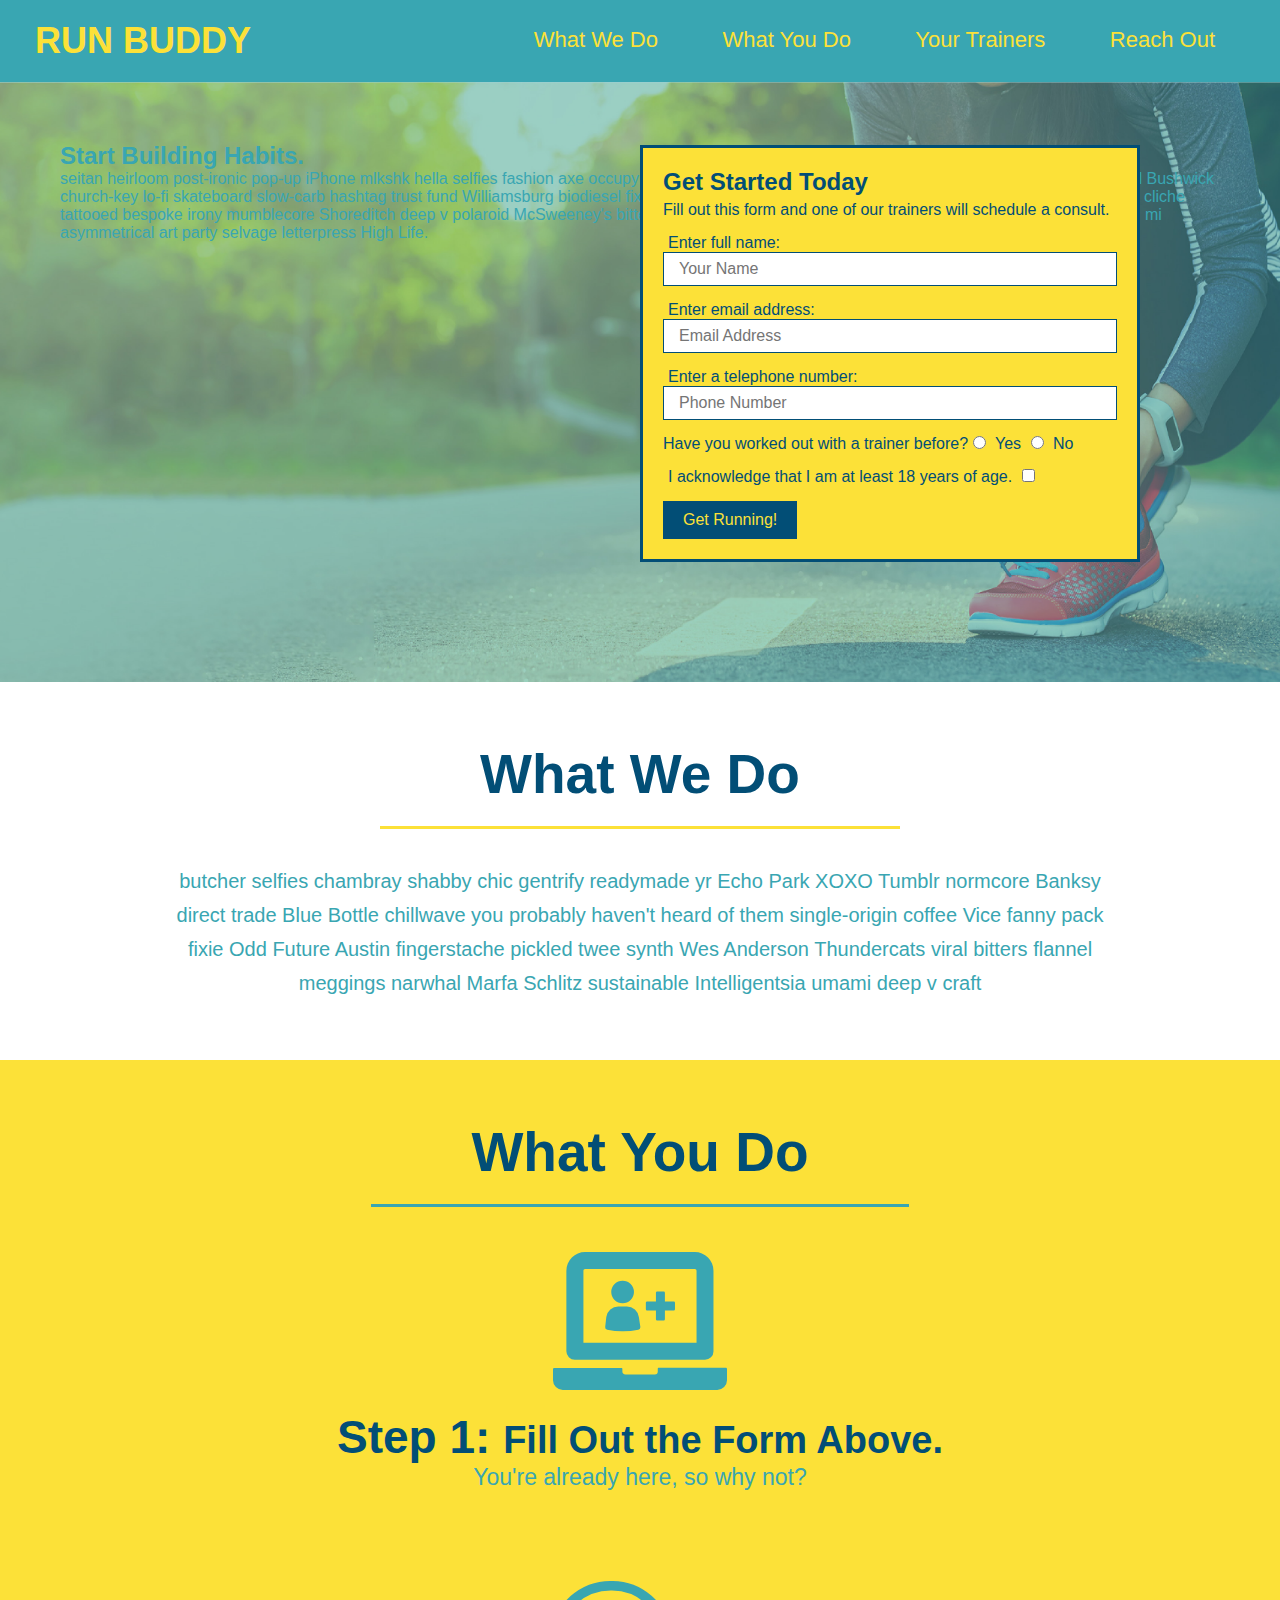
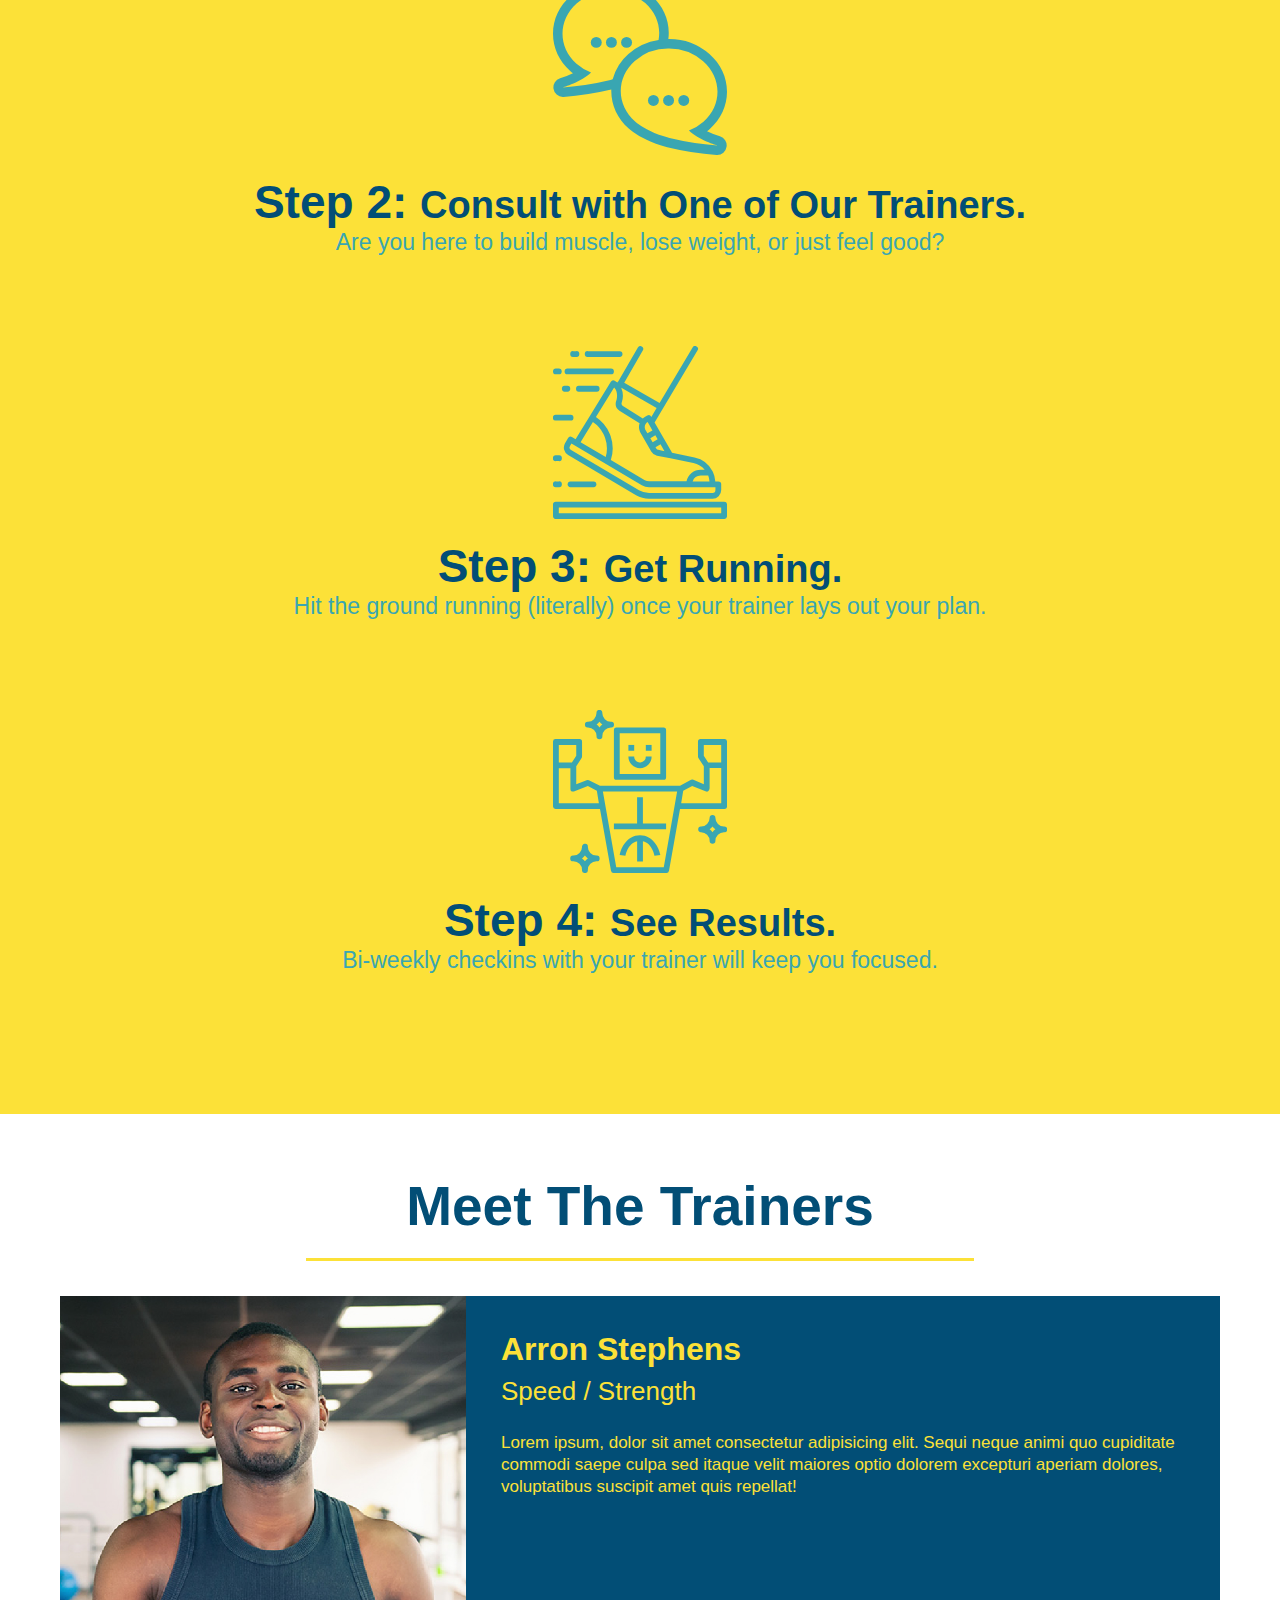
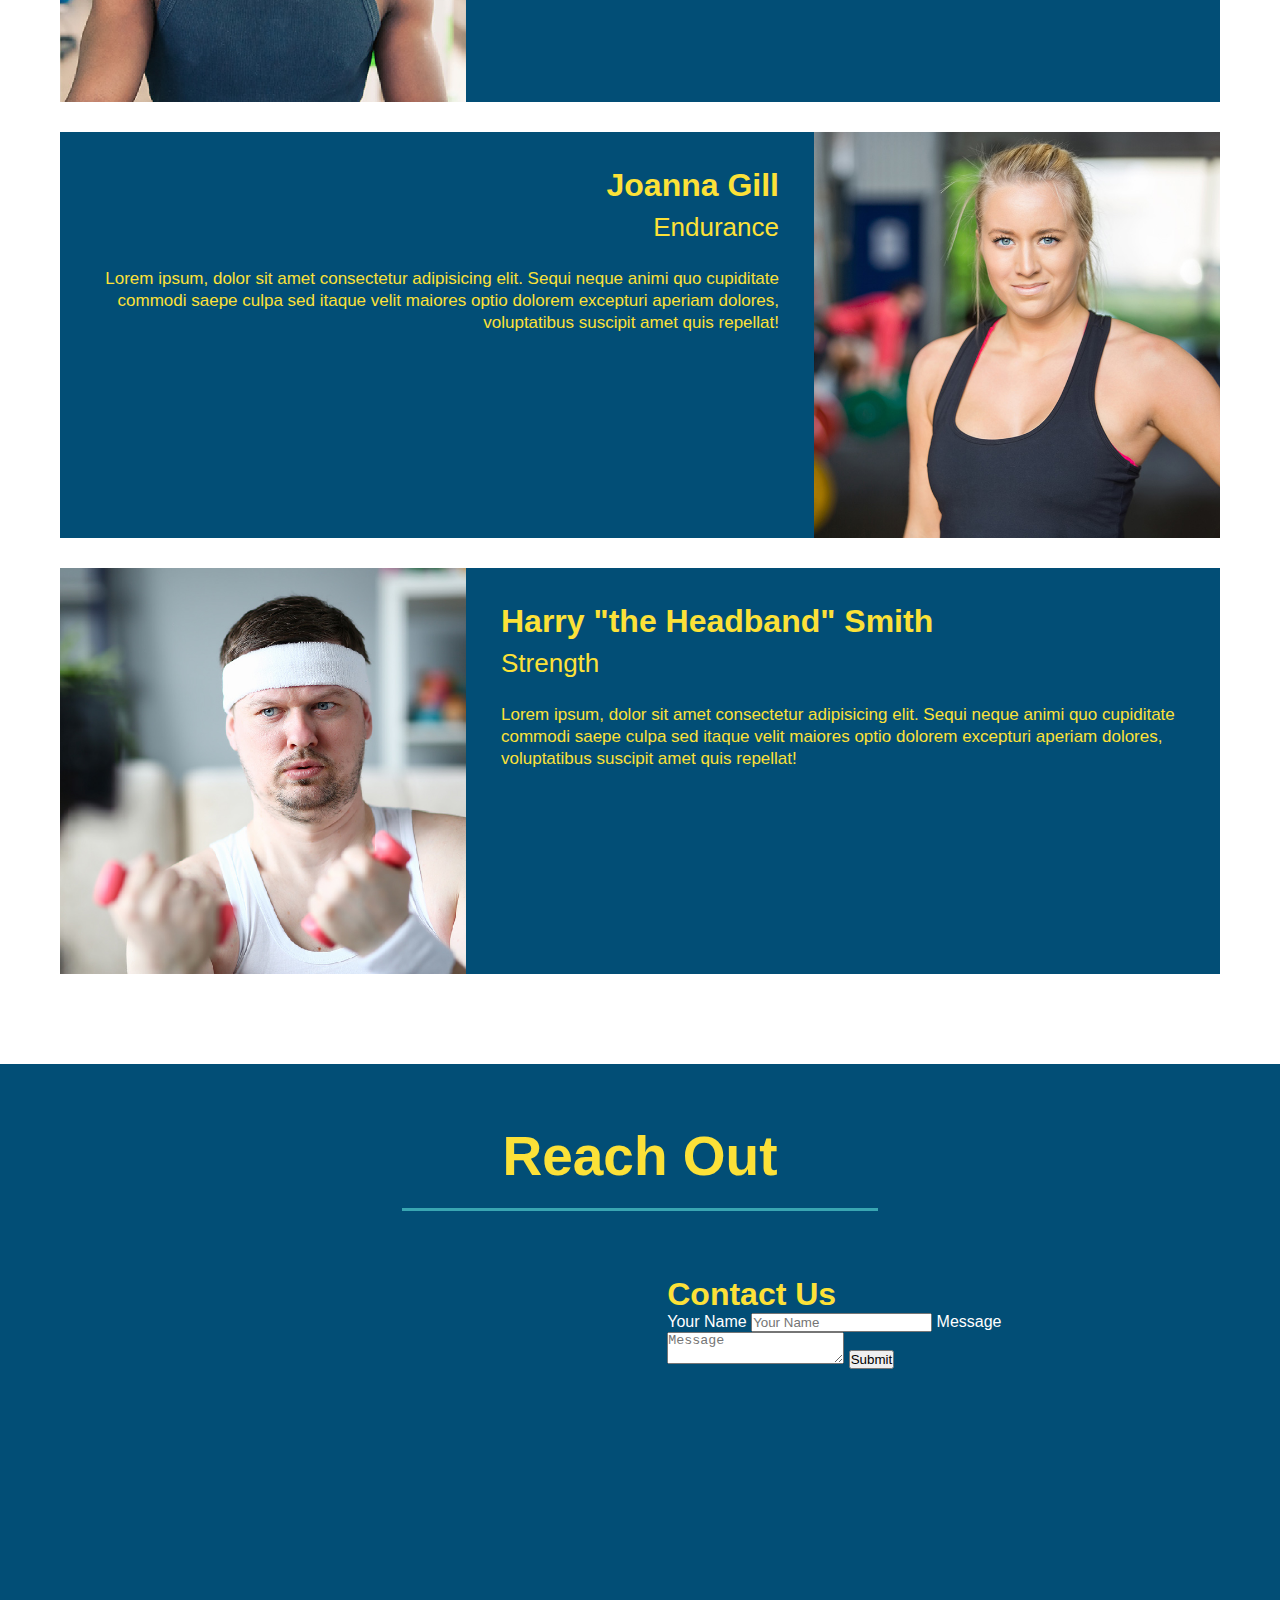
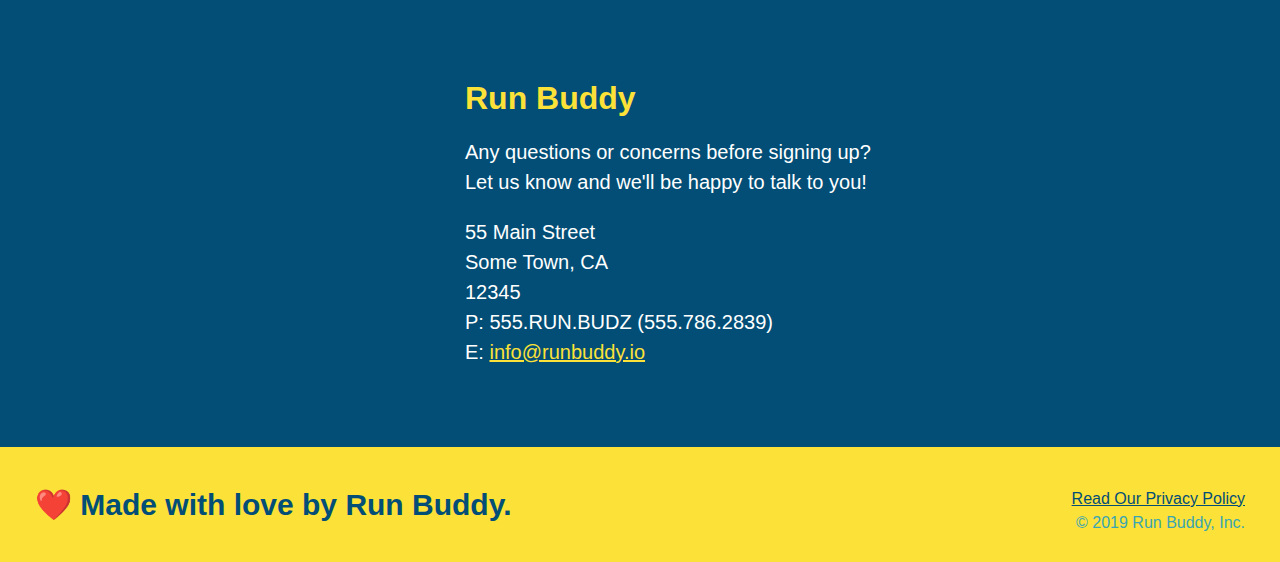
==== index.html @ 0b249590 "add contact form" ====
<!DOCKTYPE html>
<html lang="en">
  <head>
    <meta charset="UTF-8" />
    <title>RUN BUDDY</title>
    <link rel="stylesheet" href="./assets/css/style.css" />
  </head>
    <body>
        <header>
            <h1>
              <a href="#reach-out">RUN BUDDY</a>
            </h1>
            <nav>
              <!-- unordered list element -->
              <ul>
                <!-- list item -->
                <li>
                  <!-- anchor element -->
                  <a href="#what-we-do">What We Do</a>
                </li>
                <li>
                  <a href="#what-you-do">What You Do</a>
                </li>
                <li>
                  <a href="#your-trainers">Your Trainers</a>
                </li>
                <li>
                  <a href="#reach-out">Reach Out</a>
                </li>
              </ul>
            </nav>
          </header>
          
          <!-- hero section -->
          <section class="hero">
            <div class="hero-cta">
              <h2> Start Building Habits.</h2>
              <p>
                seitan heirloom post-ironic pop-up iPhone mlkshk hella selfies fashion axe occupy readymade put a bird on it messenger bag Wes Anderson Schlitz plaid Bushwick church-key lo-fi skateboard slow-carb hashtag trust fund Williamsburg biodiesel fixie farm-to-table 8-bit banjo XOXO Banksy chillwave bicycle rights retro cliche tattooed bespoke irony mumblecore Shoreditch deep v polaroid McSweeney's bitters cray gentrify tofu Marfa you probably haven't heard of them yr banh mi asymmetrical art party selvage letterpress High Life.
              </p>
            </div>
            <div class="hero-form">
              <h3>Get Started Today</h3>
              <p>Fill out this form and one of our trainers will schedule a consult.</p>
              <!-- Add form element -->
              <form>
                <label for="name">Enter full name:</label>
                <input class="form-input" type="text" placeholder="Your Name" name="name" id="name" />
                <label for="email">Enter email address:</label>
                <input class="form-input" type="email" placeholder="Email Address" name="email" id="email" />
                <label for="phone">Enter a telephone number:</label>
                <input class="form-input" type="tel" placeholder="Phone Number" name="phone" id="phone"/>
                <p>
                  Have you worked out with a trainer before?
                  <input type="radio" name="trainer-confirm" id="trainer-yes" />
                  <label for="trainer-yes">Yes</label>
                  <input type="radio" name="trainer-confirm" id="trainer-no" />
                  <label for="trainer-no">No</label>
                </p>
                <p>
                  <label for="checkbox" >
                    I acknowledge that I am at least 18 years of age.
                  </label>
                  <input type="checkbox" name="age-confirm" id="checkbox" />
                </p>
                <button type="submit">
                  Get Running!
                </button>
               </form>
            </div>
          </section>
          
          <!-- "what we do" section -->
          <section id="what-we-do" class="intro">
            <h2 class="section-title primary-border">What We Do</h2>
            <p>
              butcher selfies chambray shabby chic gentrify readymade yr Echo Park XOXO Tumblr normcore Banksy direct trade Blue Bottle chillwave you probably haven't heard of them single-origin coffee Vice fanny pack fixie Odd Future Austin fingerstache pickled twee synth Wes Anderson Thundercats viral bitters flannel meggings narwhal Marfa Schlitz sustainable Intelligentsia umami deep v craft
            </p>
          </section>
          <!-- "what you do" section -->
          <section id="what-you-do" class="steps">
            <h2 class="section-title secondary-border">What You Do</h2>
            <div>
              <!-- inserting icon -->
              <img src="./assets/images/step-1.svg" alt="" />
              <h3>Step 1: <span>Fill Out the Form Above.</span></h3>
              <p>You're already here, so why not?</p>
            </div>
            <div>
              <!-- inserting icon -->
              <img src="./assets/images/step-2.svg" alt="" />
              <h3>Step 2: <span>Consult with One of Our Trainers.</span></h3>
              <p>Are you here to build muscle, lose weight, or just feel good?</p>
            </div>
            <div>
              <!-- inserting icon -->
              <img src="./assets/images/step-3.svg" alt="" />
              <h3>Step 3: <span>Get Running.</span></h3>
              <p>Hit the ground running (literally) once your trainer lays out your plan.</p>
            </div>
            <div>
              <!-- inserting icon -->
              <img src="./assets/images/step-4.svg" alt="" />
              <h3>Step 4: <span>See Results.</span></h3>
              <p>Bi-weekly checkins with your trainer will keep you focused.</p>
            </div>
          </section>
          
          <!-- "meet the trainers" section -->
          <section id="your-trainers" class="trainers">
            <h2 class="section-title primary-border">Meet The Trainers</h2>
            <!-- first trainer bio -->
            <article class="trainer">
              <img src="./assets/images/trainer-1.jpg" alt="Arron Stephens in his workout clothes, ready to pump iron" />
              <div class="trainer-bio text-left">
                <h3>Arron Stephens</h3>
                <h4>Speed / Strength</h4>
                <p>
                  Lorem ipsum, dolor sit amet consectetur adipisicing elit. Sequi neque animi quo cupiditate commodi saepe culpa sed itaque velit maiores optio dolorem excepturi aperiam dolores, voluptatibus suscipit amet quis repellat!
                </p>
              </div>
            </article>
            <!-- second trainer bio -->
            <article class="trainer">
              <div class="trainer-bio text-right">
                <h3>Joanna Gill</h3>
                <h4>Endurance</h4>
                <p>
                  Lorem ipsum, dolor sit amet consectetur adipisicing elit. Sequi neque animi quo cupiditate commodi saepe culpa sed itaque velit maiores optio dolorem excepturi aperiam dolores, voluptatibus suscipit amet quis repellat!
                </p>
              </div>
              <img src="./assets/images/trainer-2.jpg" alt="Joanna Gill cooling off after a workout" />
            </article> 
            <!-- third trainer bio -->
            <article class="trainer">
              <img src="./assets/images/trainer-3.jpg" alt="Harry Smith wearing a headband and lifting comically small pink weights" />
              <div class="trainer-bio text-left">
                <h3>Harry "the Headband" Smith</h3>
                <h4>Strength</h4>
                <p>
                  Lorem ipsum, dolor sit amet consectetur adipisicing elit. Sequi neque animi quo cupiditate commodi saepe culpa sed itaque velit maiores optio dolorem excepturi aperiam dolores, voluptatibus suscipit amet quis repellat!
                </p>
              </div>
            </article>
          </section>

          <!-- "reach out" section -->
          <section id="reach-out" class="contact">
            <h2 class="section-title secondary-border">Reach Out</h2>
            <div class="contact-info">
              <iframe src="https://www.google.com/maps/embed?pb=!1m18!1m12!1m3!1d3510.3933305895957!2d-81.57293404846044!3d28.37718568243327!2m3!1f0!2f0!3f0!3m2!1i1024!2i768!4f13.1!3m3!1m2!1s0x88dd7ee634caa5f7%3A0xa71e391fd01cf1a0!2sWalt%20Disney%20World%C2%AE%20Resort!5e0!3m2!1sen!2sus!4v1635875098059!5m2!1sen!2sus"
              style="border:0;"
              allowfullscreen=""
              loading="lazy">
            </iframe>
            <div class="contact-form">
              <h3>
                Contact Us
              </h3>
              <form>
                 <label for="contact-name">
                   Your Name
                  </label>
                 <input type="text" id="contact-name" placeholder="Your Name" />            
                 <label for="contact-message">
                   Message
                  </label>
                 <textarea id="contact-message" placeholder="Message"></textarea>
                 <button type="submit">
                   Submit
                  
                  </button>
                </form>
            </div>
            <div>
              <h3>Run Buddy</h3>
              <p>Any questions or concerns before signing up?<br />
                Let us know and we'll be happy to talk to you!
              </p>
              <address>
                55 Main Street<br />
                Some Town, CA<br />
                12345<br />
                P: 555.RUN.BUDZ (555.786.2839)<br />
                E: <a href="mailto:info@runbuddy.io">info@runbuddy.io</a>
              </address>
            </div>
          </div>
        </section>
          
        <!-- footer -->
        <footer>
          <h2>❤️ Made with love by Run Buddy.</h2>
          <div>
            <a href="./privacy-policy.html">Read Our Privacy Policy</a><br />
            &copy; 2019 Run Buddy, Inc.
          </div>
        </footer>
    </body>
</html>
---- assets/css/style.css ----
* {
    margin: 0;
    padding: 0;
    box-sizing: border-box;
}
/* apply styles to <body> */
body {
    color: #39a6b2;
    font-family: Helvetica, Arial, sans-serif;
}
/* apply styles to <header> */
header {
    padding-top: 20px;
    padding-bottom: 20px;
    padding-left: 35px;
    padding-right: 35px;
    background-color: #39a6b2;
  }
  /* apply styles to header h1 */
  header h1 {
      font-weight: bold;
      font-size: 36px;
      color: #fce138;
      margin: 0;
      display: inline;
  }
  /* apply styles to header link */
  header a {
      text-decoration: none;
      color: #fce138;
  }
  /* apply styles to header nav */
  header nav {
      float: right;
      margin-top: 7px;
      margin-bottom: 7px;
      margin-left: 0px;
      margin-right: 0px;
  }
  /* apply styles to header nav list*/
  header nav ul li {
      display: inline;
  }
  /* apply styles to header nav text */
  header nav ul li a {
      margin-top: 0px;
      margin-bottom: 0px;
      margin-left: 30px;
      margin-right: 30px;
      font-weight: lighter;
      font-size: 22px;
  }
  /* apply styles to footer */
  footer {
      background: #fce138;
      width: 100%;
      padding-top: 40px;
      padding-bottom: 40px;
      padding-left: 35px;
      padding-right: 35px;
  }
  /* apply styles to footer h2 */
  footer h2 {
      display: inline;
      color: #024e76;
      font-size: 30px;
      margin: 0;
  }
  /* apply styles to footer div */
  footer div {
      float: right;
      line-height: 1.5;
      text-align: right;
  }
  /* apply styles to footer link */
  footer a {
      color: #024e76;
  }
  /* apply padding to all section elements */
  section {
      padding: 60px;
  }
  /* apply styles to hero */
  .hero {
      background-image: url("../images/hero-bg.jpg");
      height: 600px;
      background-size: cover;
      background-position: center;
      position: relative;
  }
  /* apply styles to hero-form */
  .hero-form {
      background-color: #fce138;
      padding: 20px;
      width: 500px;
      color: #024e76;
      border-style: solid;
      border-width: 3px;
      border-color: #024e76;
      position: absolute;
      bottom: 120px;
      right: 140px;
  }
  /* apply styles to h3 */
  .hero-form h3 {
      margin: 0px;
      font-size: 24px;
  }
  /* apply styles to form body text */
  .hero-form p {
      margin-top: 5px;
      margin-bottom: 15px;
      margin-left: 0px;
      margin-right: 0px;
  }
  /* apply sytles to form input boxes */
  .form-input {
      border: 1px solid #024e76;
      display: block;
      padding-top: 7px;
      padding-bottom: 7px;
      padding-left: 15px;
      padding-right: 15px;
      font-size: 16px;
      color:#024e76;
      width: 100%;
      margin-bottom: 15px;
  }
  /*apply styles to form radio button selections */
  .hero-form label {
      margin-top: 0px;
      margin-bottom: 0px;
      margin-left: 5px;
      margin-right: 5px;
  }
  /*apply styles to form submit button */
  .hero-form button{
      background-color: #024e76;
      border: none;
      padding-top: 10px;
      padding-bottom: 10px;
      padding-left: 20px;
      padding-right: 20px;
      font-size: 16px;
      color: #fce138;
  }
  /* apply styles to what we do */
  .intro {
      text-align: center;
  }
  /* apply styles to what we do txt */
  .intro p {
      line-height: 1.7;
      color: #39a6b2;
      width: 80%;
      font-size: 20px;
      margin: 0 auto;
  }
  /* apply styles to what you do section */
  .steps {
      text-align: center;
      background: #fce138;
  }
  /* apply style to body content headers */
  .section-title {
      font-size: 55px;
      color: #024e76;
      margin-bottom: 35px;
      padding-top: 0px;
      padding-bottom: 20px;
      padding-left: 100px;
      padding-right: 100px;
      border-bottom: 3px;
      border-bottom: solid;
      display: inline-block;
  }
  /* apply style to border under content header what we do */
  .primary-border {
      border-color:#fce138;
  }
  /* apply style to border under content header what you do */
  .secondary-border {
      border-color: #39a6b2;
  }
  /* apply style to what you do section */
  .steps div {
      margin-bottom: 80px;
  }
  /* apply style to what you do icon */
  .steps img {
      width: 15%;
      margin-top: 10px;
      margin-bottom: 10px;
      margin-left: 0px;
      margin-right: 0px;
  }
  /* apply style to what you do header */
  .steps h3 {
      color: #024e76;
      font-size: 46px;
      margin-top: 10px;
  }
  /* apply style to what you do p txt */
  .steps p {
      color: #39a6b2;
      font-size: 23px;
  }
  /* apply style to span used in what you do header */
  .steps span {
      font-size: 38px;
  }
  /* apply styles to trainer bio section */
  .trainers {
      text-align: center;
  }
  /* apply styles to trainer article */
  .trainer {
      width 900px;
      margin-top: 0px;
      margin-bottom: 30px;
      margin-left: auto;
      margin-right: auto;
      background: #024e76;
      color: #fce138;
      overflow: auto;
  }
  /* apply styles to trainer image */
  .trainer img {
      width: 35%;
      float: left;
  }
  /* apply styles to trainer bio */
  .trainer-bio {
      padding: 35px;
      float: left;
      width: 65%;
  }
  /* applys style to override text alignment */
  .text-left {
      text-align: left;
  }
  /* applys style to override text alignment */
  .text-right {
      text-align: right;
  }
  /* apply style to trainer bio text */
  .trainer-bio h3 {
      font-size: 32px;
      margin-bottom: 8px;
  }
  /* apply style to trainer bio text */
  .trainer-bio h4 {
      font-weight: lighter;
      font-size: 26px;
      margin-bottom: 25px;
  }
  /* apply style to trainer bio text */
  .trainer-bio p {
      font-size: 17px;
      line-height: 1.3;
  }
  /* apply styles to reach out section */
  .contact {
      text-align: center;
      background: #024e76;
  }
  /* apply styles to reach out heading */
  .contact h2 {
      color: #fce138;
  }
  /* apply styles to the iframe in contact info */
  .contact-info iframe {
      width: 400px;
      height: 400px;
  }
  /* apply styles to the contact info second column */
  .contact-info div {
      width: 410px;
      display: inline-block;
      vertical-align: top;
      text-align: left;
      margin-top: 30px;
      margin-bottom: 0px;
      margin-left: 60px;
      margin-right: 0px;
      color: #ffffff;
  }
  /* apply style contact info head text */
  .contact-info h3 {
    color: #fce138;
    font-size: 32px;
  }
  /* apply style contact info p */
  .contact-info p, .contact-info address {
      margin-top: 20px;
      margin-bottom: 20px;
      margin-left: 0px;
      margin-right: 0px;
      line-height: 1.5;
      font-size: 20px;
      font-style: normal;
  }
  /* apply style contact info link */
  .contact-info a {
      color: #fce138;
  }
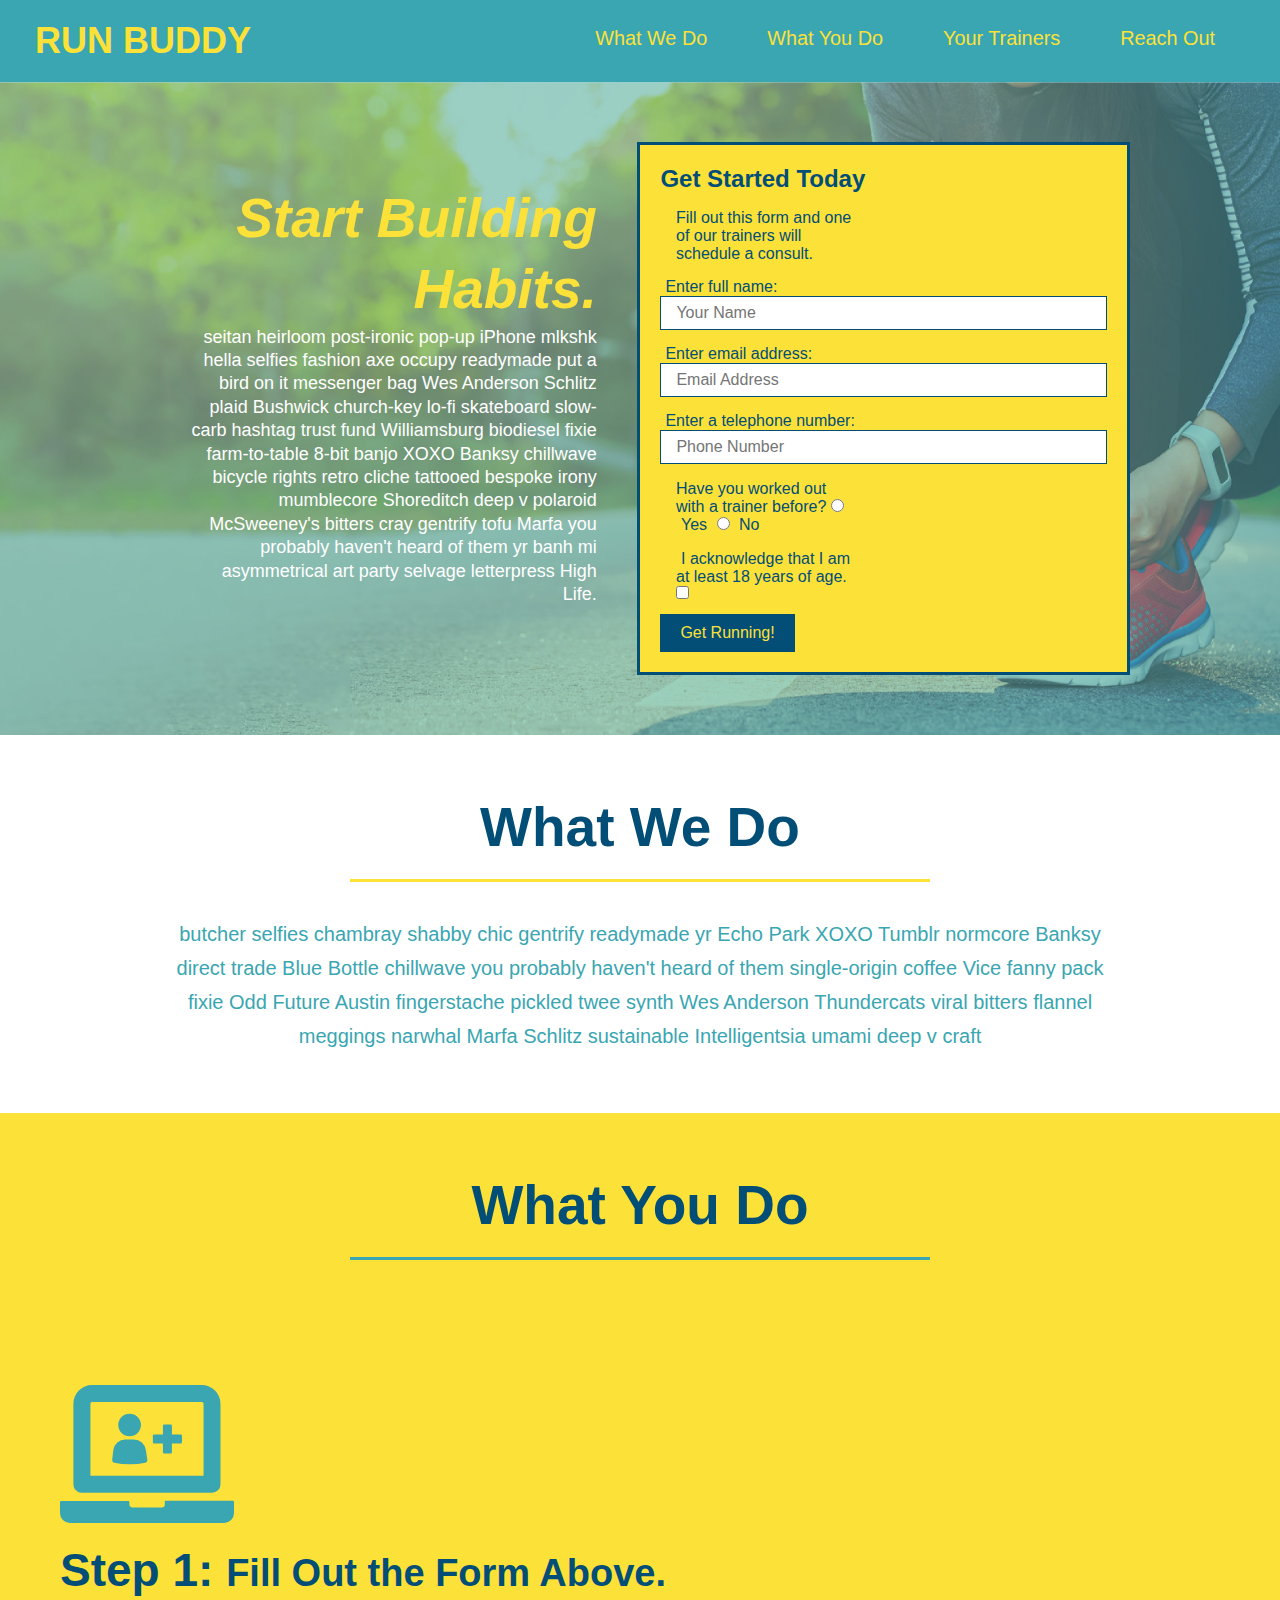
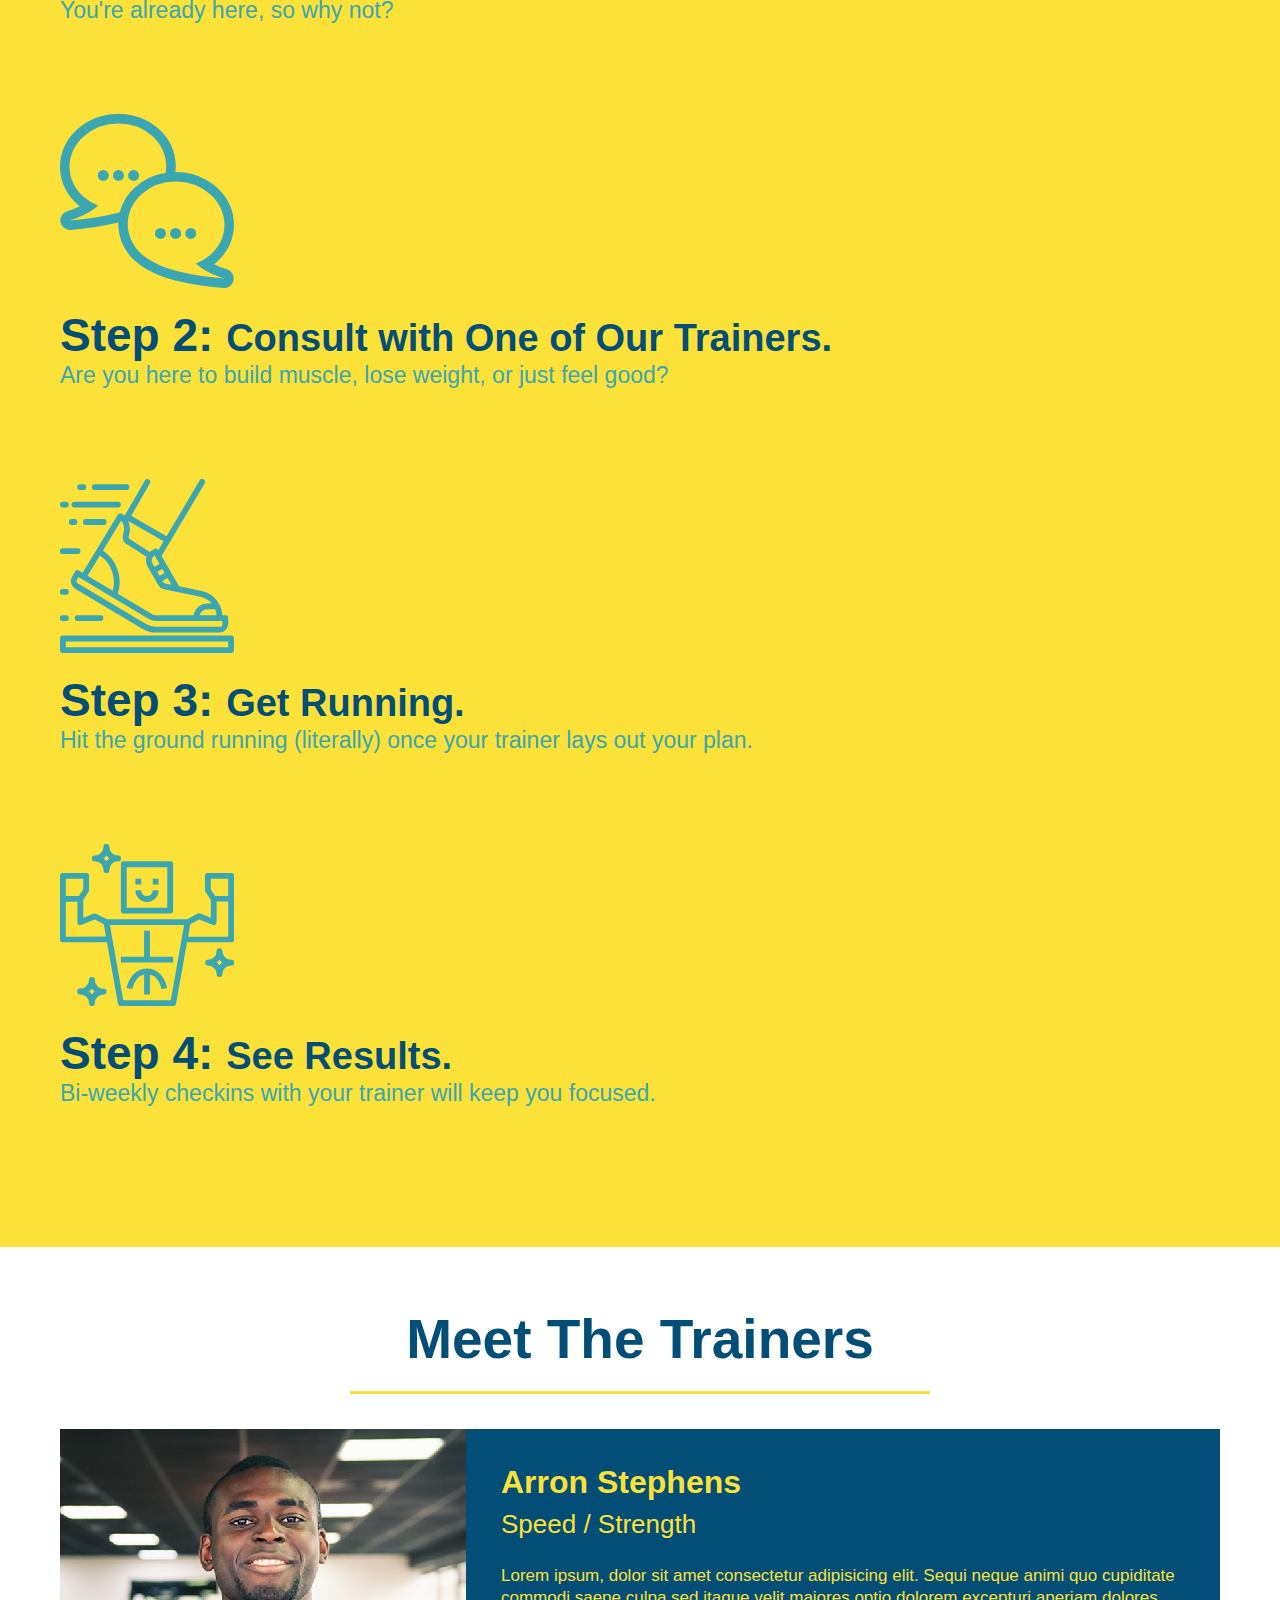
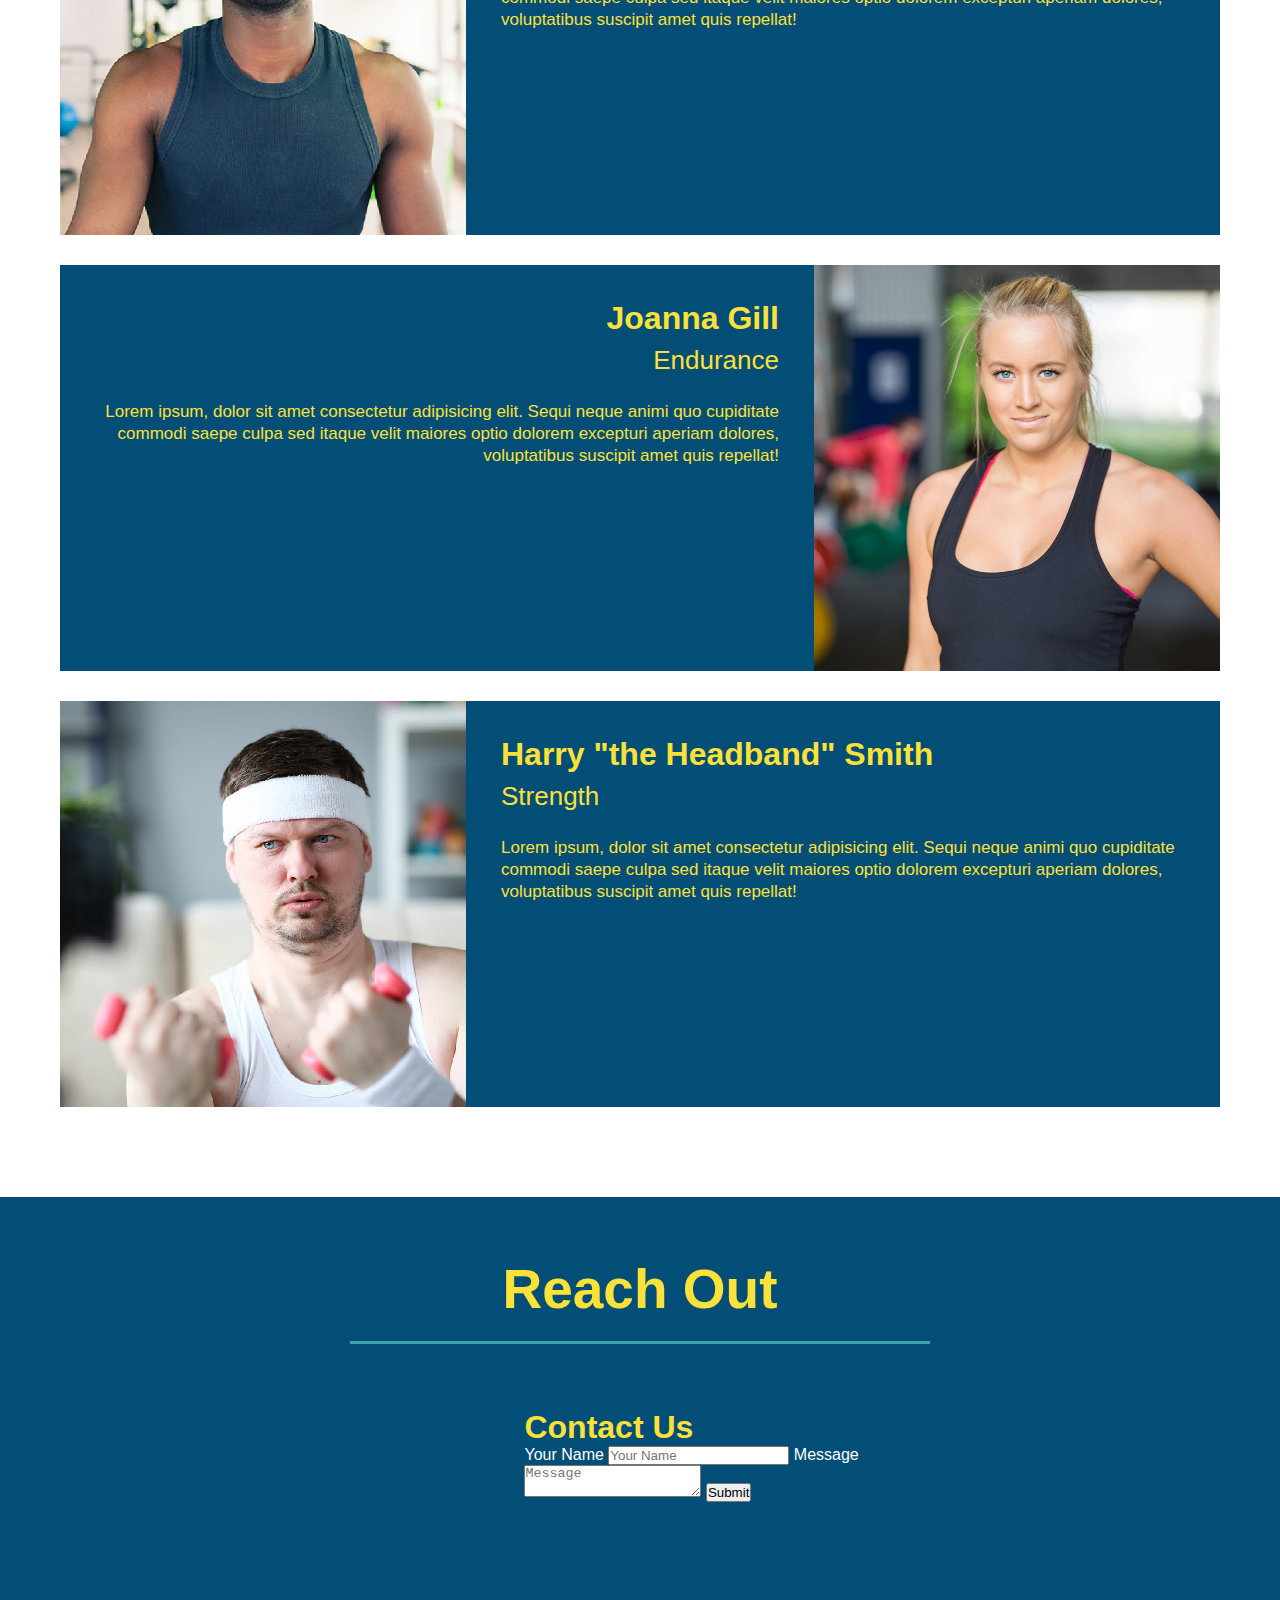
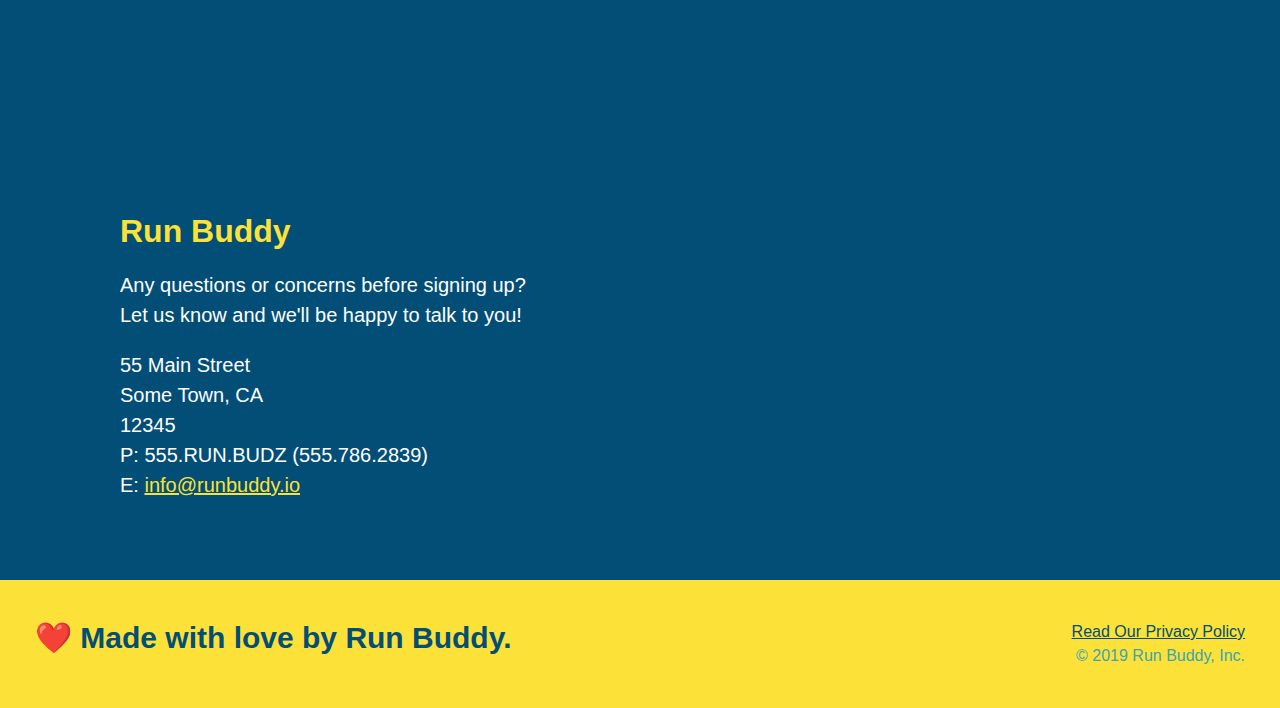
==== commit abd19455: "updated css with flexbox properties" ====
--- a/index.html
+++ b/index.html
@@ -5,196 +5,249 @@
     <title>RUN BUDDY</title>
     <link rel="stylesheet" href="./assets/css/style.css" />
   </head>
-    <body>
-        <header>
-            <h1>
-              <a href="#reach-out">RUN BUDDY</a>
-            </h1>
-            <nav>
-              <!-- unordered list element -->
-              <ul>
-                <!-- list item -->
-                <li>
-                  <!-- anchor element -->
-                  <a href="#what-we-do">What We Do</a>
-                </li>
-                <li>
-                  <a href="#what-you-do">What You Do</a>
-                </li>
-                <li>
-                  <a href="#your-trainers">Your Trainers</a>
-                </li>
-                <li>
-                  <a href="#reach-out">Reach Out</a>
-                </li>
-              </ul>
-            </nav>
-          </header>
-          
-          <!-- hero section -->
-          <section class="hero">
-            <div class="hero-cta">
-              <h2> Start Building Habits.</h2>
-              <p>
-                seitan heirloom post-ironic pop-up iPhone mlkshk hella selfies fashion axe occupy readymade put a bird on it messenger bag Wes Anderson Schlitz plaid Bushwick church-key lo-fi skateboard slow-carb hashtag trust fund Williamsburg biodiesel fixie farm-to-table 8-bit banjo XOXO Banksy chillwave bicycle rights retro cliche tattooed bespoke irony mumblecore Shoreditch deep v polaroid McSweeney's bitters cray gentrify tofu Marfa you probably haven't heard of them yr banh mi asymmetrical art party selvage letterpress High Life.
-              </p>
-            </div>
-            <div class="hero-form">
-              <h3>Get Started Today</h3>
-              <p>Fill out this form and one of our trainers will schedule a consult.</p>
-              <!-- Add form element -->
-              <form>
-                <label for="name">Enter full name:</label>
-                <input class="form-input" type="text" placeholder="Your Name" name="name" id="name" />
-                <label for="email">Enter email address:</label>
-                <input class="form-input" type="email" placeholder="Email Address" name="email" id="email" />
-                <label for="phone">Enter a telephone number:</label>
-                <input class="form-input" type="tel" placeholder="Phone Number" name="phone" id="phone"/>
-                <p>
-                  Have you worked out with a trainer before?
-                  <input type="radio" name="trainer-confirm" id="trainer-yes" />
-                  <label for="trainer-yes">Yes</label>
-                  <input type="radio" name="trainer-confirm" id="trainer-no" />
-                  <label for="trainer-no">No</label>
-                </p>
-                <p>
-                  <label for="checkbox" >
-                    I acknowledge that I am at least 18 years of age.
-                  </label>
-                  <input type="checkbox" name="age-confirm" id="checkbox" />
-                </p>
-                <button type="submit">
-                  Get Running!
-                </button>
-               </form>
-            </div>
-          </section>
-          
-          <!-- "what we do" section -->
-          <section id="what-we-do" class="intro">
-            <h2 class="section-title primary-border">What We Do</h2>
-            <p>
-              butcher selfies chambray shabby chic gentrify readymade yr Echo Park XOXO Tumblr normcore Banksy direct trade Blue Bottle chillwave you probably haven't heard of them single-origin coffee Vice fanny pack fixie Odd Future Austin fingerstache pickled twee synth Wes Anderson Thundercats viral bitters flannel meggings narwhal Marfa Schlitz sustainable Intelligentsia umami deep v craft
-            </p>
-          </section>
-          <!-- "what you do" section -->
-          <section id="what-you-do" class="steps">
-            <h2 class="section-title secondary-border">What You Do</h2>
-            <div>
-              <!-- inserting icon -->
-              <img src="./assets/images/step-1.svg" alt="" />
-              <h3>Step 1: <span>Fill Out the Form Above.</span></h3>
-              <p>You're already here, so why not?</p>
-            </div>
-            <div>
-              <!-- inserting icon -->
-              <img src="./assets/images/step-2.svg" alt="" />
-              <h3>Step 2: <span>Consult with One of Our Trainers.</span></h3>
-              <p>Are you here to build muscle, lose weight, or just feel good?</p>
-            </div>
-            <div>
-              <!-- inserting icon -->
-              <img src="./assets/images/step-3.svg" alt="" />
-              <h3>Step 3: <span>Get Running.</span></h3>
-              <p>Hit the ground running (literally) once your trainer lays out your plan.</p>
-            </div>
-            <div>
-              <!-- inserting icon -->
-              <img src="./assets/images/step-4.svg" alt="" />
-              <h3>Step 4: <span>See Results.</span></h3>
-              <p>Bi-weekly checkins with your trainer will keep you focused.</p>
-            </div>
-          </section>
-          
-          <!-- "meet the trainers" section -->
-          <section id="your-trainers" class="trainers">
-            <h2 class="section-title primary-border">Meet The Trainers</h2>
-            <!-- first trainer bio -->
-            <article class="trainer">
-              <img src="./assets/images/trainer-1.jpg" alt="Arron Stephens in his workout clothes, ready to pump iron" />
-              <div class="trainer-bio text-left">
-                <h3>Arron Stephens</h3>
-                <h4>Speed / Strength</h4>
-                <p>
-                  Lorem ipsum, dolor sit amet consectetur adipisicing elit. Sequi neque animi quo cupiditate commodi saepe culpa sed itaque velit maiores optio dolorem excepturi aperiam dolores, voluptatibus suscipit amet quis repellat!
-                </p>
-              </div>
-            </article>
-            <!-- second trainer bio -->
-            <article class="trainer">
-              <div class="trainer-bio text-right">
-                <h3>Joanna Gill</h3>
-                <h4>Endurance</h4>
-                <p>
-                  Lorem ipsum, dolor sit amet consectetur adipisicing elit. Sequi neque animi quo cupiditate commodi saepe culpa sed itaque velit maiores optio dolorem excepturi aperiam dolores, voluptatibus suscipit amet quis repellat!
-                </p>
-              </div>
-              <img src="./assets/images/trainer-2.jpg" alt="Joanna Gill cooling off after a workout" />
-            </article> 
-            <!-- third trainer bio -->
-            <article class="trainer">
-              <img src="./assets/images/trainer-3.jpg" alt="Harry Smith wearing a headband and lifting comically small pink weights" />
-              <div class="trainer-bio text-left">
-                <h3>Harry "the Headband" Smith</h3>
-                <h4>Strength</h4>
-                <p>
-                  Lorem ipsum, dolor sit amet consectetur adipisicing elit. Sequi neque animi quo cupiditate commodi saepe culpa sed itaque velit maiores optio dolorem excepturi aperiam dolores, voluptatibus suscipit amet quis repellat!
-                </p>
-              </div>
-            </article>
-          </section>
-
-          <!-- "reach out" section -->
-          <section id="reach-out" class="contact">
-            <h2 class="section-title secondary-border">Reach Out</h2>
-            <div class="contact-info">
-              <iframe src="https://www.google.com/maps/embed?pb=!1m18!1m12!1m3!1d3510.3933305895957!2d-81.57293404846044!3d28.37718568243327!2m3!1f0!2f0!3f0!3m2!1i1024!2i768!4f13.1!3m3!1m2!1s0x88dd7ee634caa5f7%3A0xa71e391fd01cf1a0!2sWalt%20Disney%20World%C2%AE%20Resort!5e0!3m2!1sen!2sus!4v1635875098059!5m2!1sen!2sus"
-              style="border:0;"
-              allowfullscreen=""
-              loading="lazy">
-            </iframe>
-            <div class="contact-form">
-              <h3>
-                Contact Us
-              </h3>
-              <form>
-                 <label for="contact-name">
-                   Your Name
-                  </label>
-                 <input type="text" id="contact-name" placeholder="Your Name" />            
-                 <label for="contact-message">
-                   Message
-                  </label>
-                 <textarea id="contact-message" placeholder="Message"></textarea>
-                 <button type="submit">
-                   Submit
-                  
-                  </button>
-                </form>
-            </div>
-            <div>
-              <h3>Run Buddy</h3>
-              <p>Any questions or concerns before signing up?<br />
-                Let us know and we'll be happy to talk to you!
-              </p>
-              <address>
-                55 Main Street<br />
-                Some Town, CA<br />
-                12345<br />
-                P: 555.RUN.BUDZ (555.786.2839)<br />
-                E: <a href="mailto:info@runbuddy.io">info@runbuddy.io</a>
-              </address>
-            </div>
-          </div>
-        </section>
-          
-        <!-- footer -->
-        <footer>
-          <h2>❤️ Made with love by Run Buddy.</h2>
-          <div>
-            <a href="./privacy-policy.html">Read Our Privacy Policy</a><br />
-            &copy; 2019 Run Buddy, Inc.
-          </div>
-        </footer>
-    </body>
-</html>+  <body>
+    <header>
+      <h1>
+        <a href="#reach-out">RUN BUDDY</a>
+      </h1>
+      <nav>
+        <!-- unordered list element -->
+        <ul>
+          <!-- list item -->
+          <li>
+            <!-- anchor element -->
+            <a href="#what-we-do">What We Do</a>
+          </li>
+          <li>
+            <a href="#what-you-do">What You Do</a>
+          </li>
+          <li>
+            <a href="#your-trainers">Your Trainers</a>
+          </li>
+          <li>
+            <a href="#reach-out">Reach Out</a>
+          </li>
+        </ul>
+      </nav>
+    </header>
+
+    <!-- hero section -->
+    <section class="hero">
+      <div class="hero-cta">
+        <h2>Start Building Habits.</h2>
+        <p>
+          seitan heirloom post-ironic pop-up iPhone mlkshk hella selfies fashion
+          axe occupy readymade put a bird on it messenger bag Wes Anderson
+          Schlitz plaid Bushwick church-key lo-fi skateboard slow-carb hashtag
+          trust fund Williamsburg biodiesel fixie farm-to-table 8-bit banjo XOXO
+          Banksy chillwave bicycle rights retro cliche tattooed bespoke irony
+          mumblecore Shoreditch deep v polaroid McSweeney's bitters cray
+          gentrify tofu Marfa you probably haven't heard of them yr banh mi
+          asymmetrical art party selvage letterpress High Life.
+        </p>
+      </div>
+      <div class="hero-form">
+        <h3>Get Started Today</h3>
+        <p>
+          Fill out this form and one of our trainers will schedule a consult.
+        </p>
+        <!-- Add form element -->
+        <form>
+          <label for="name">Enter full name:</label>
+          <input
+            class="form-input"
+            type="text"
+            placeholder="Your Name"
+            name="name"
+            id="name"
+          />
+          <label for="email">Enter email address:</label>
+          <input
+            class="form-input"
+            type="email"
+            placeholder="Email Address"
+            name="email"
+            id="email"
+          />
+          <label for="phone">Enter a telephone number:</label>
+          <input
+            class="form-input"
+            type="tel"
+            placeholder="Phone Number"
+            name="phone"
+            id="phone"
+          />
+          <p>
+            Have you worked out with a trainer before?
+            <input type="radio" name="trainer-confirm" id="trainer-yes" />
+            <label for="trainer-yes">Yes</label>
+            <input type="radio" name="trainer-confirm" id="trainer-no" />
+            <label for="trainer-no">No</label>
+          </p>
+          <p>
+            <label for="checkbox">
+              I acknowledge that I am at least 18 years of age.
+            </label>
+            <input type="checkbox" name="age-confirm" id="checkbox" />
+          </p>
+          <button type="submit">Get Running!</button>
+        </form>
+      </div>
+    </section>
+
+    <!-- "what we do" section -->
+    <section id="what-we-do" class="intro">
+      <div class="flex-row">
+        <h2 class="section-title primary-border">What We Do</h2>
+      </div>
+      <p>
+        butcher selfies chambray shabby chic gentrify readymade yr Echo Park
+        XOXO Tumblr normcore Banksy direct trade Blue Bottle chillwave you
+        probably haven't heard of them single-origin coffee Vice fanny pack
+        fixie Odd Future Austin fingerstache pickled twee synth Wes Anderson
+        Thundercats viral bitters flannel meggings narwhal Marfa Schlitz
+        sustainable Intelligentsia umami deep v craft
+      </p>
+    </section>
+    <!-- "what you do" section -->
+    <section id="what-you-do" class="steps">
+      <div class="flex-row">
+      <h2 class="section-title secondary-border">What You Do</h2>
+      </div>
+      <div>
+        <!-- inserting icon -->
+        <img src="./assets/images/step-1.svg" alt="" />
+        <h3>Step 1: <span>Fill Out the Form Above.</span></h3>
+        <p>You're already here, so why not?</p>
+      </div>
+      <div>
+        <!-- inserting icon -->
+        <img src="./assets/images/step-2.svg" alt="" />
+        <h3>Step 2: <span>Consult with One of Our Trainers.</span></h3>
+        <p>Are you here to build muscle, lose weight, or just feel good?</p>
+      </div>
+      <div>
+        <!-- inserting icon -->
+        <img src="./assets/images/step-3.svg" alt="" />
+        <h3>Step 3: <span>Get Running.</span></h3>
+        <p>
+          Hit the ground running (literally) once your trainer lays out your
+          plan.
+        </p>
+      </div>
+      <div>
+        <!-- inserting icon -->
+        <img src="./assets/images/step-4.svg" alt="" />
+        <h3>Step 4: <span>See Results.</span></h3>
+        <p>Bi-weekly checkins with your trainer will keep you focused.</p>
+      </div>
+    </section>
+
+    <!-- "meet the trainers" section -->
+    <section id="your-trainers" class="trainers">
+      <div class="flex-row">
+      <h2 class="section-title primary-border">Meet The Trainers</h2>
+      </div>
+      <!-- first trainer bio -->
+      <article class="trainer">
+        <img
+          src="./assets/images/trainer-1.jpg"
+          alt="Arron Stephens in his workout clothes, ready to pump iron"
+        />
+        <div class="trainer-bio text-left">
+          <h3>Arron Stephens</h3>
+          <h4>Speed / Strength</h4>
+          <p>
+            Lorem ipsum, dolor sit amet consectetur adipisicing elit. Sequi
+            neque animi quo cupiditate commodi saepe culpa sed itaque velit
+            maiores optio dolorem excepturi aperiam dolores, voluptatibus
+            suscipit amet quis repellat!
+          </p>
+        </div>
+      </article>
+      <!-- second trainer bio -->
+      <article class="trainer">
+        <div class="trainer-bio text-right">
+          <h3>Joanna Gill</h3>
+          <h4>Endurance</h4>
+          <p>
+            Lorem ipsum, dolor sit amet consectetur adipisicing elit. Sequi
+            neque animi quo cupiditate commodi saepe culpa sed itaque velit
+            maiores optio dolorem excepturi aperiam dolores, voluptatibus
+            suscipit amet quis repellat!
+          </p>
+        </div>
+        <img
+          src="./assets/images/trainer-2.jpg"
+          alt="Joanna Gill cooling off after a workout"
+        />
+      </article>
+      <!-- third trainer bio -->
+      <article class="trainer">
+        <img
+          src="./assets/images/trainer-3.jpg"
+          alt="Harry Smith wearing a headband and lifting comically small pink weights"
+        />
+        <div class="trainer-bio text-left">
+          <h3>Harry "the Headband" Smith</h3>
+          <h4>Strength</h4>
+          <p>
+            Lorem ipsum, dolor sit amet consectetur adipisicing elit. Sequi
+            neque animi quo cupiditate commodi saepe culpa sed itaque velit
+            maiores optio dolorem excepturi aperiam dolores, voluptatibus
+            suscipit amet quis repellat!
+          </p>
+        </div>
+      </article>
+    </section>
+
+    <!-- "reach out" section -->
+    <section id="reach-out" class="contact">
+      <div class="flex-row">
+      <h2 class="section-title secondary-border">Reach Out</h2>
+      </div>
+      <div class="contact-info">
+        <iframe
+          src="https://www.google.com/maps/embed?pb=!1m18!1m12!1m3!1d3510.3933305895957!2d-81.57293404846044!3d28.37718568243327!2m3!1f0!2f0!3f0!3m2!1i1024!2i768!4f13.1!3m3!1m2!1s0x88dd7ee634caa5f7%3A0xa71e391fd01cf1a0!2sWalt%20Disney%20World%C2%AE%20Resort!5e0!3m2!1sen!2sus!4v1635875098059!5m2!1sen!2sus"
+          style="border: 0"
+          allowfullscreen=""
+          loading="lazy"
+        >
+        </iframe>
+        <div class="contact-form">
+          <h3>Contact Us</h3>
+          <form>
+            <label for="contact-name"> Your Name </label>
+            <input type="text" id="contact-name" placeholder="Your Name" />
+            <label for="contact-message"> Message </label>
+            <textarea id="contact-message" placeholder="Message"></textarea>
+            <button type="submit">Submit</button>
+          </form>
+        </div>
+        <div>
+          <h3>Run Buddy</h3>
+          <p>
+            Any questions or concerns before signing up?<br />
+            Let us know and we'll be happy to talk to you!
+          </p>
+          <address>
+            55 Main Street<br />
+            Some Town, CA<br />
+            12345<br />
+            P: 555.RUN.BUDZ (555.786.2839)<br />
+            E: <a href="mailto:info@runbuddy.io">info@runbuddy.io</a>
+          </address>
+        </div>
+      </div>
+    </section>
+
+    <!-- footer -->
+    <footer>
+      <h2>❤️ Made with love by Run Buddy.</h2>
+      <div>
+        <a href="./privacy-policy.html">Read Our Privacy Policy</a><br />
+        &copy; 2019 Run Buddy, Inc.
+      </div>
+    </footer>
+  </body>
+</html>
--- a/assets/css/style.css
+++ b/assets/css/style.css
@@ -15,6 +15,9 @@
     padding-left: 35px;
     padding-right: 35px;
     background-color: #39a6b2;
+    display: flex;
+    justify-content: space-between;
+    flex-wrap: wrap;
   }
   /* apply styles to header h1 */
   header h1 {
@@ -22,7 +25,6 @@
       font-size: 36px;
       color: #fce138;
       margin: 0;
-      display: inline;
   }
   /* apply styles to header link */
   header a {
@@ -31,15 +33,18 @@
   }
   /* apply styles to header nav */
   header nav {
-      float: right;
       margin-top: 7px;
       margin-bottom: 7px;
       margin-left: 0px;
       margin-right: 0px;
   }
   /* apply styles to header nav list*/
-  header nav ul li {
-      display: inline;
+  header nav ul {
+      display: flex;
+      flex-wrap: wrap;
+      justify-content: space-between;
+      align-items: center;
+      list-style: none;
   }
   /* apply styles to header nav text */
   header nav ul li a {
@@ -48,7 +53,7 @@
       margin-left: 30px;
       margin-right: 30px;
       font-weight: lighter;
-      font-size: 22px;
+      font-size: 1.55vw;
   }
   /* apply styles to footer */
   footer {
@@ -58,17 +63,18 @@
       padding-bottom: 40px;
       padding-left: 35px;
       padding-right: 35px;
+      display: flex;
+      justify-content: space-between;
+      flex-wrap: wrap;
   }
   /* apply styles to footer h2 */
   footer h2 {
-      display: inline;
       color: #024e76;
       font-size: 30px;
       margin: 0;
   }
   /* apply styles to footer div */
   footer div {
-      float: right;
       line-height: 1.5;
       text-align: right;
   }
@@ -83,23 +89,20 @@
   /* apply styles to hero */
   .hero {
       background-image: url("../images/hero-bg.jpg");
-      height: 600px;
       background-size: cover;
       background-position: center;
-      position: relative;
+      display: flex;
+      justify-content: center;
+      flex-wrap: wrap;
   }
   /* apply styles to hero-form */
   .hero-form {
       background-color: #fce138;
       padding: 20px;
-      width: 500px;
       color: #024e76;
       border-style: solid;
       border-width: 3px;
       border-color: #024e76;
-      position: absolute;
-      bottom: 120px;
-      right: 140px;
   }
   /* apply styles to h3 */
   .hero-form h3 {
@@ -112,6 +115,8 @@
       margin-bottom: 15px;
       margin-left: 0px;
       margin-right: 0px;
+      width: 40%;
+      margin: 3.5%;
   }
   /* apply sytles to form input boxes */
   .form-input {
@@ -144,10 +149,6 @@
       font-size: 16px;
       color: #fce138;
   }
-  /* apply styles to what we do */
-  .intro {
-      text-align: center;
-  }
   /* apply styles to what we do txt */
   .intro p {
       line-height: 1.7;
@@ -155,24 +156,22 @@
       width: 80%;
       font-size: 20px;
       margin: 0 auto;
+      text-align: center;
   }
   /* apply styles to what you do section */
   .steps {
-      text-align: center;
       background: #fce138;
   }
   /* apply style to body content headers */
   .section-title {
       font-size: 55px;
       color: #024e76;
-      margin-bottom: 35px;
-      padding-top: 0px;
-      padding-bottom: 20px;
-      padding-left: 100px;
-      padding-right: 100px;
       border-bottom: 3px;
       border-bottom: solid;
-      display: inline-block;
+      padding-bottom: 20px;
+      text-align: center;
+      margin: 0 auto 35px auto;
+      width: 50%;
   }
   /* apply style to border under content header what we do */
   .primary-border {
@@ -210,9 +209,7 @@
       font-size: 38px;
   }
   /* apply styles to trainer bio section */
-  .trainers {
-      text-align: center;
-  }
+  .trainers {}
   /* apply styles to trainer article */
   .trainer {
       width 900px;
@@ -235,14 +232,6 @@
       float: left;
       width: 65%;
   }
-  /* applys style to override text alignment */
-  .text-left {
-      text-align: left;
-  }
-  /* applys style to override text alignment */
-  .text-right {
-      text-align: right;
-  }
   /* apply style to trainer bio text */
   .trainer-bio h3 {
       font-size: 32px;
@@ -261,7 +250,6 @@
   }
   /* apply styles to reach out section */
   .contact {
-      text-align: center;
       background: #024e76;
   }
   /* apply styles to reach out heading */
@@ -304,3 +292,29 @@
   .contact-info a {
       color: #fce138;
   }
+  /* apply style to hero cta text */
+  .hero-cta {
+      width: 35%;
+      text-align: right;
+      margin: 3.5%;
+      color: #ffffff;
+      font-size: 18px;
+      line-height: 1.3;
+  }
+  /* apply style to hero H2 */
+  .hero-cta h2 {
+      font-style: italic;
+      font-size: 55px;
+      color: #fce138;
+}
+  /* applys style to override text alignment */
+  .text-left {
+    text-align: left;
+}
+/* applys style to override text alignment */
+.text-right {
+    text-align: right;
+}
+.flex-row {
+    display: flex;
+}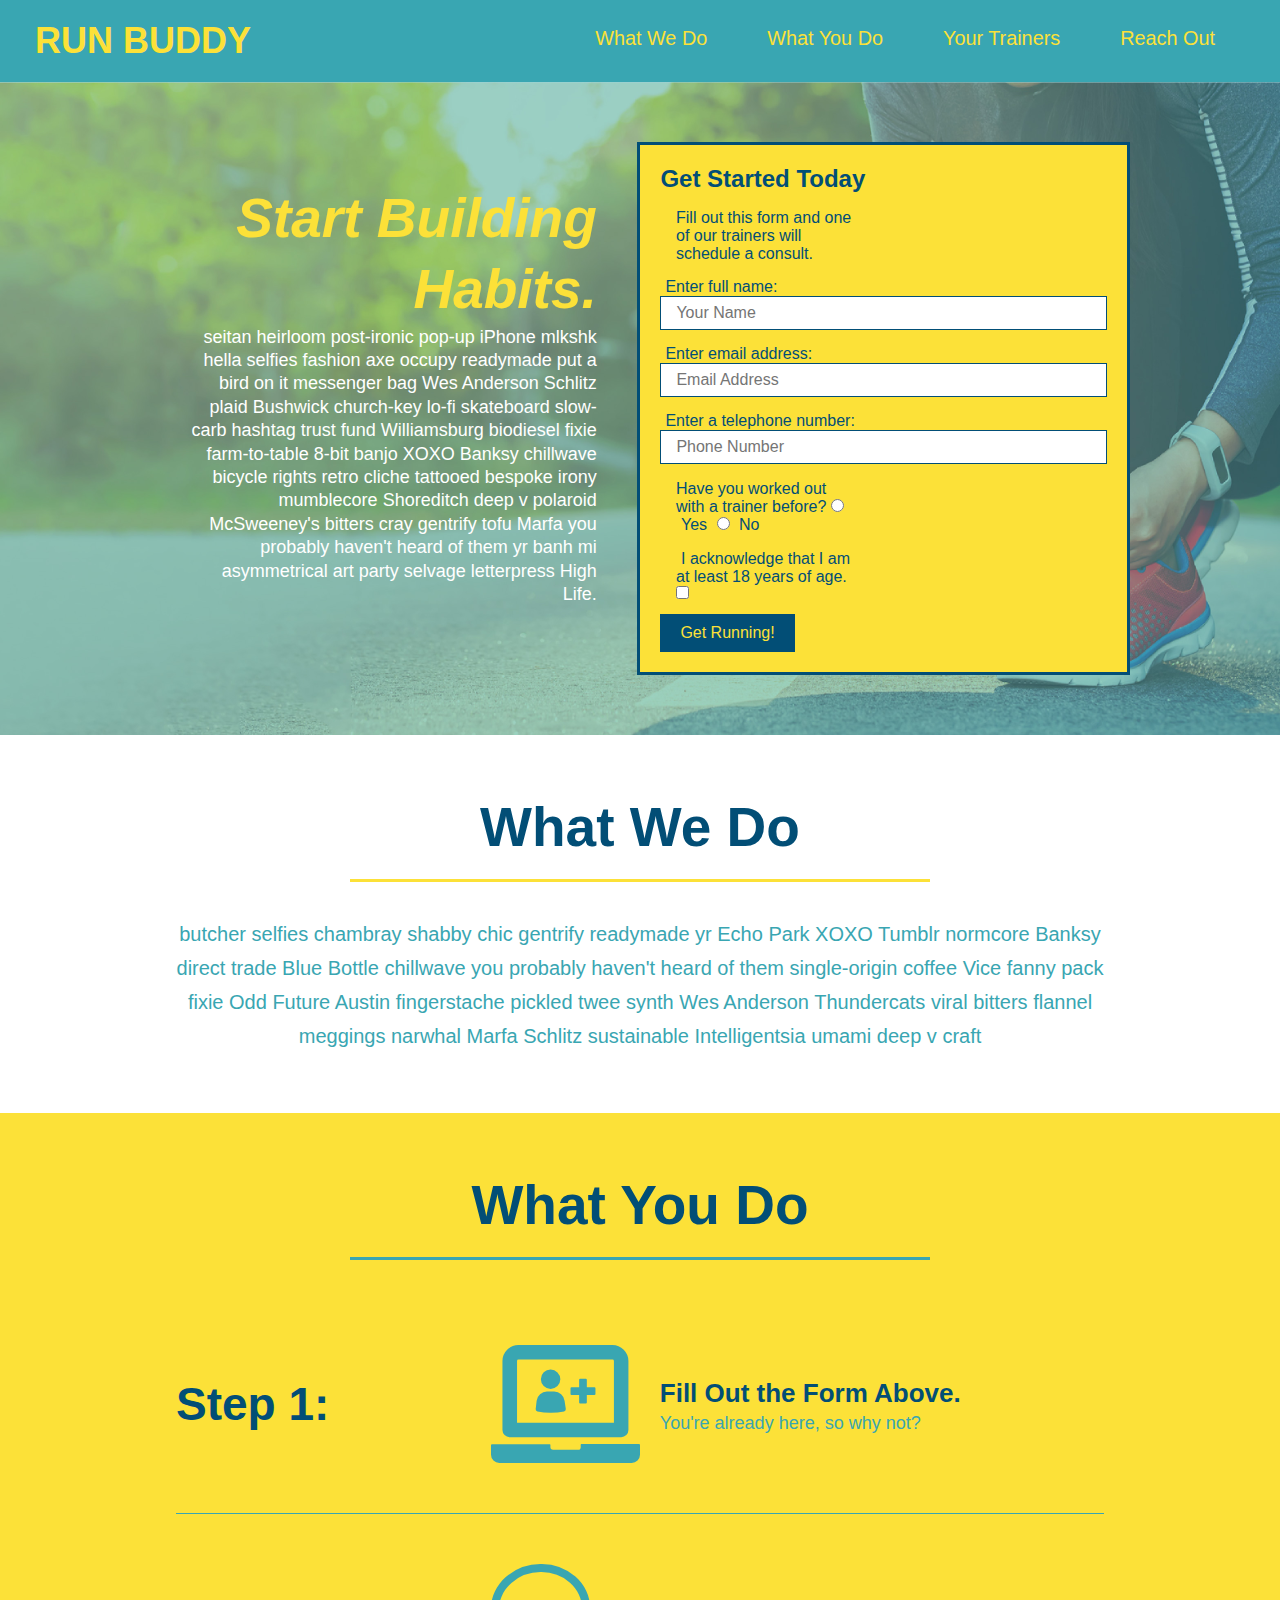
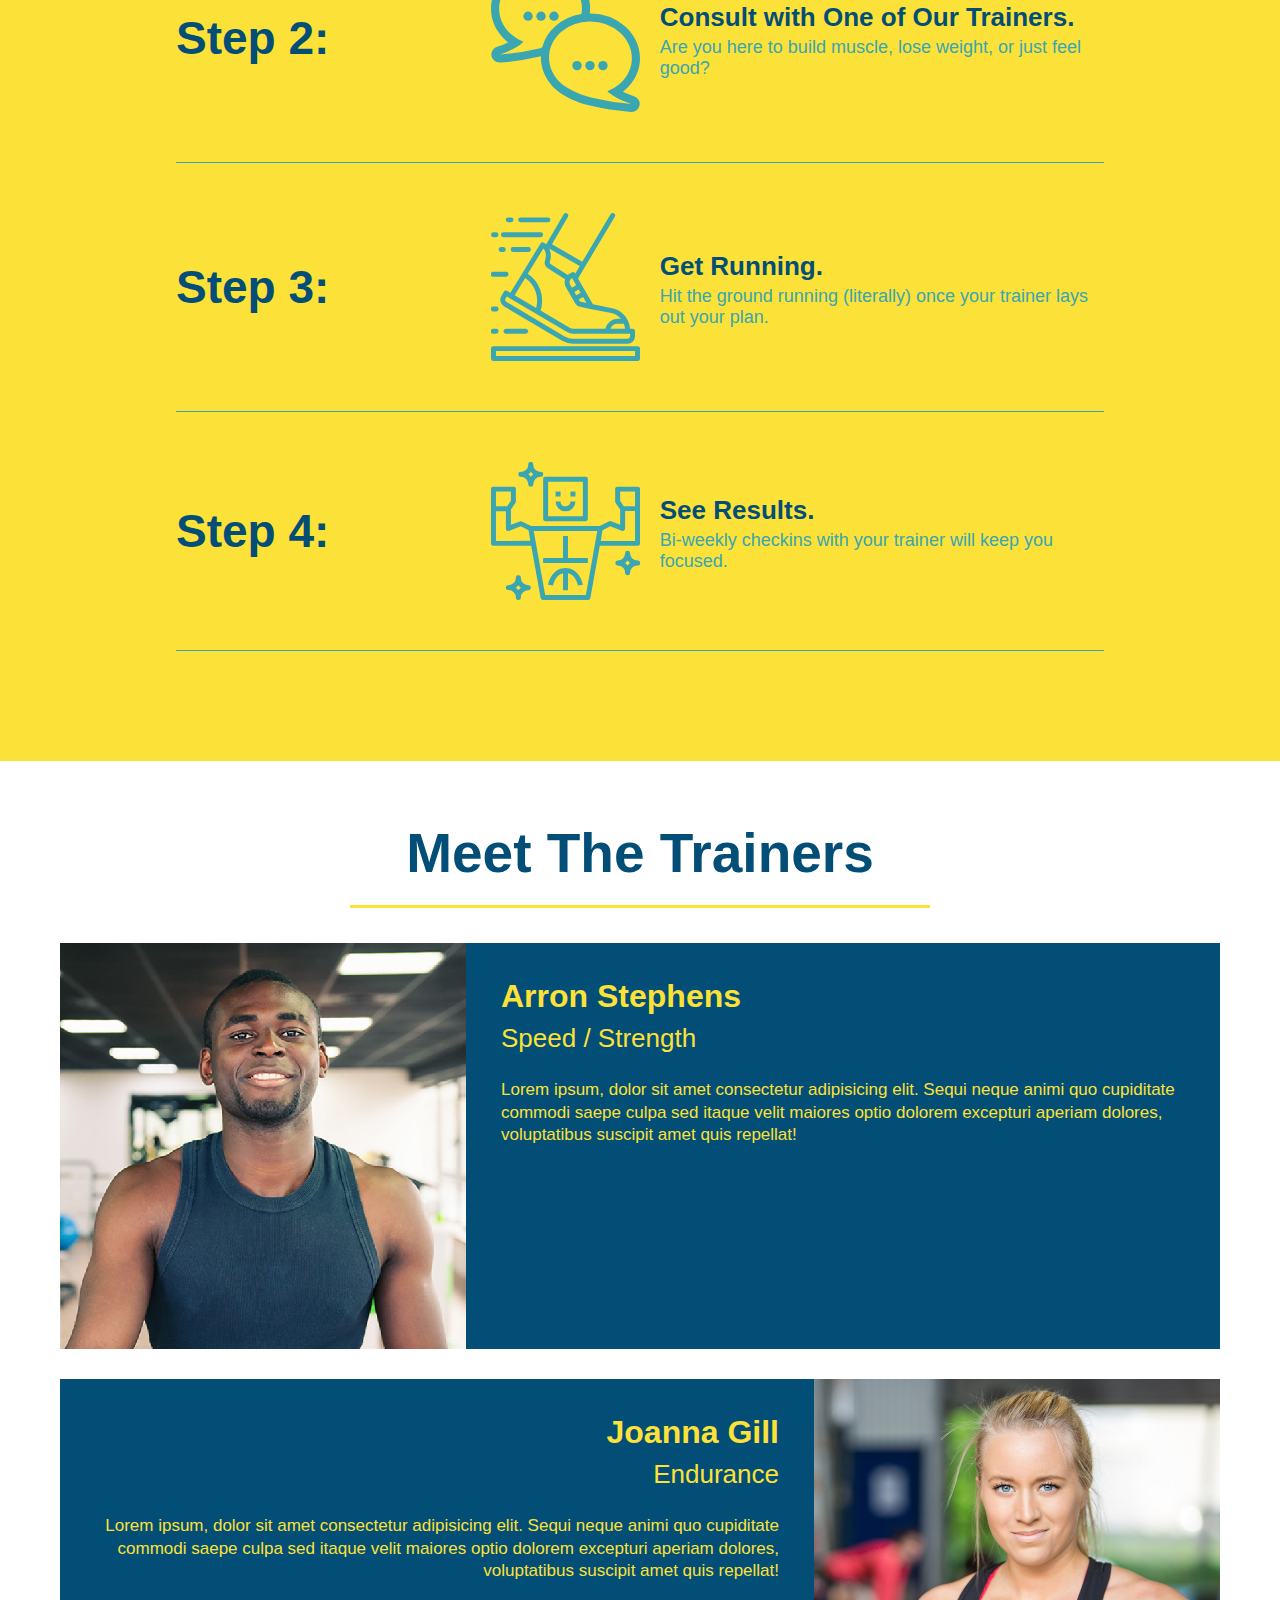
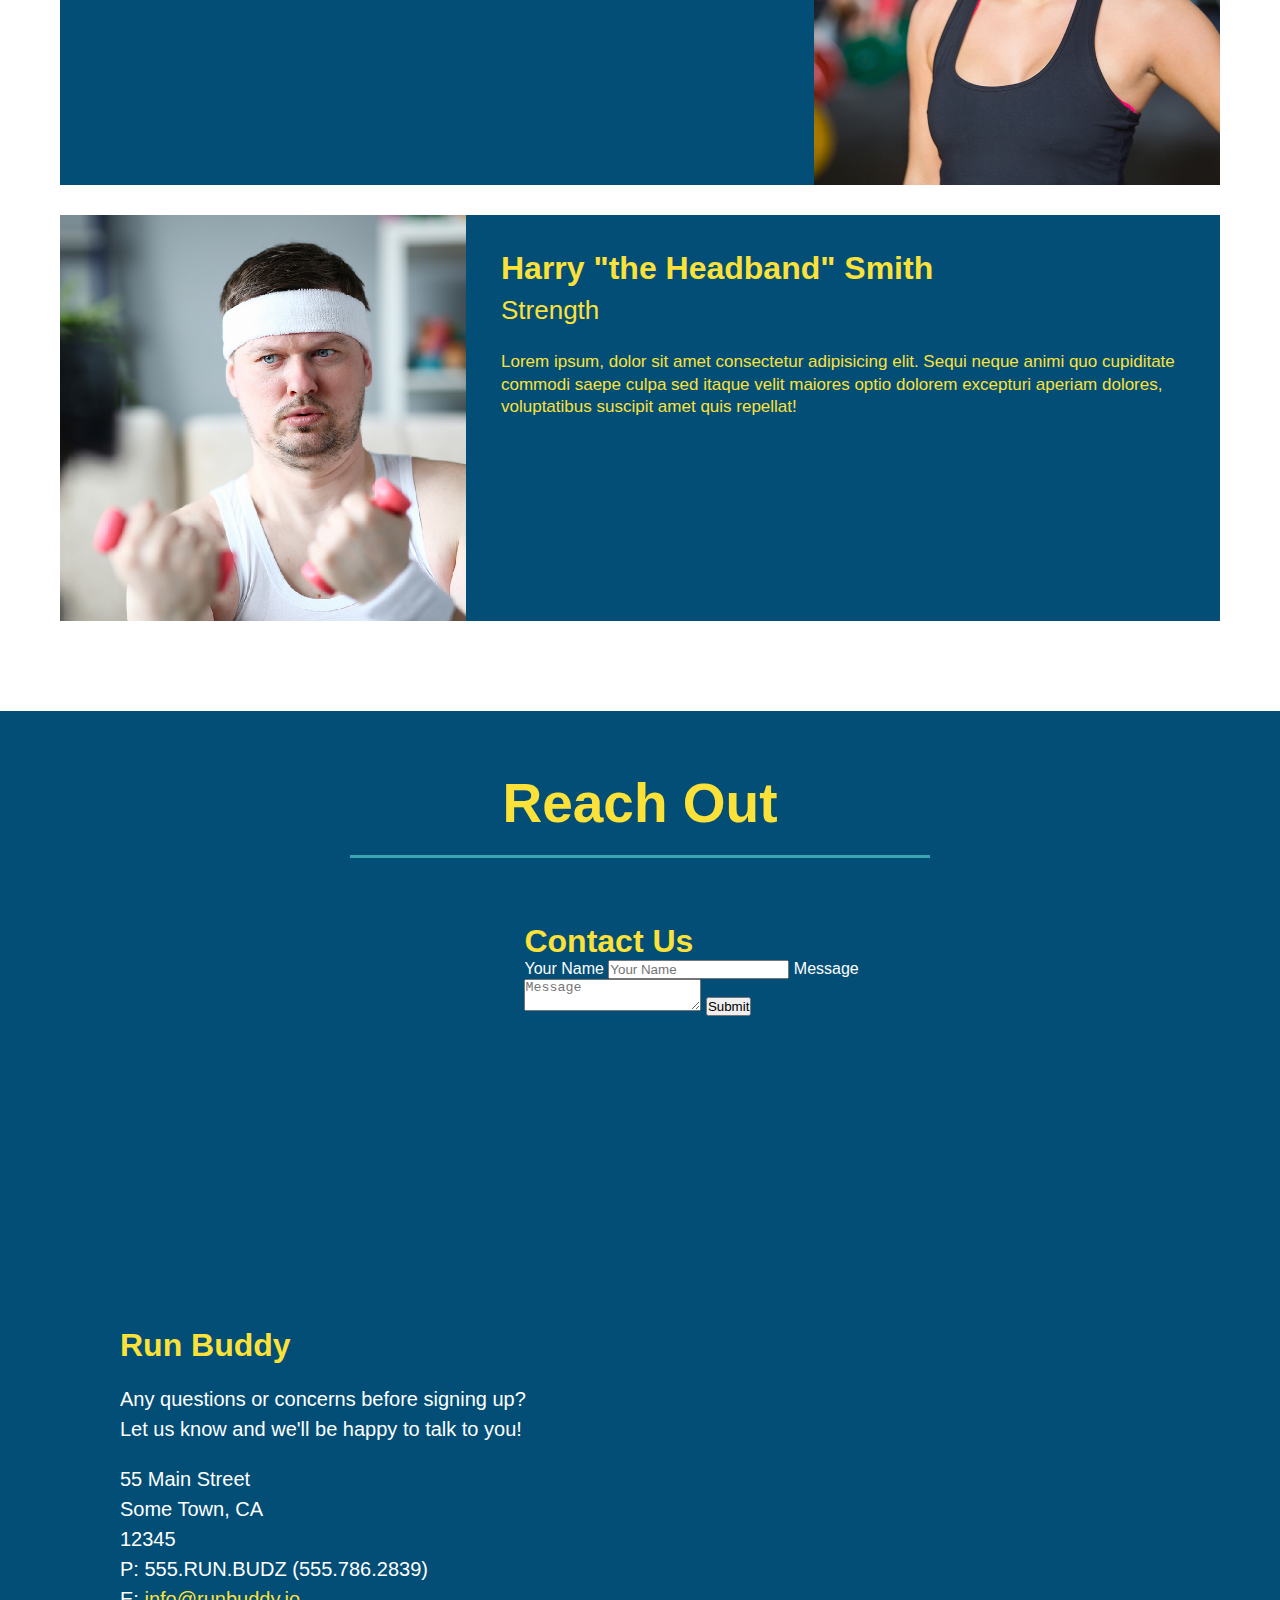
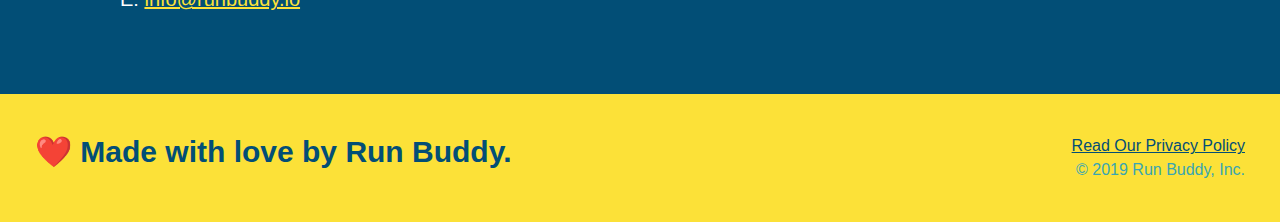
==== commit 03a42241: "add flexbox to steps section" ====
--- a/index.html
+++ b/index.html
@@ -100,53 +100,76 @@
       <div class="flex-row">
         <h2 class="section-title primary-border">What We Do</h2>
       </div>
-      <p>
-        butcher selfies chambray shabby chic gentrify readymade yr Echo Park
-        XOXO Tumblr normcore Banksy direct trade Blue Bottle chillwave you
-        probably haven't heard of them single-origin coffee Vice fanny pack
-        fixie Odd Future Austin fingerstache pickled twee synth Wes Anderson
-        Thundercats viral bitters flannel meggings narwhal Marfa Schlitz
-        sustainable Intelligentsia umami deep v craft
-      </p>
+      <div class="flex-row">
+        <p>
+          butcher selfies chambray shabby chic gentrify readymade yr Echo Park
+          XOXO Tumblr normcore Banksy direct trade Blue Bottle chillwave you
+          probably haven't heard of them single-origin coffee Vice fanny pack
+          fixie Odd Future Austin fingerstache pickled twee synth Wes Anderson
+          Thundercats viral bitters flannel meggings narwhal Marfa Schlitz
+          sustainable Intelligentsia umami deep v craft
+        </p>
+      </div>
     </section>
     <!-- "what you do" section -->
     <section id="what-you-do" class="steps">
       <div class="flex-row">
-      <h2 class="section-title secondary-border">What You Do</h2>
-      </div>
-      <div>
-        <!-- inserting icon -->
-        <img src="./assets/images/step-1.svg" alt="" />
-        <h3>Step 1: <span>Fill Out the Form Above.</span></h3>
-        <p>You're already here, so why not?</p>
-      </div>
-      <div>
-        <!-- inserting icon -->
-        <img src="./assets/images/step-2.svg" alt="" />
-        <h3>Step 2: <span>Consult with One of Our Trainers.</span></h3>
-        <p>Are you here to build muscle, lose weight, or just feel good?</p>
-      </div>
-      <div>
-        <!-- inserting icon -->
-        <img src="./assets/images/step-3.svg" alt="" />
-        <h3>Step 3: <span>Get Running.</span></h3>
-        <p>
-          Hit the ground running (literally) once your trainer lays out your
-          plan.
-        </p>
-      </div>
-      <div>
-        <!-- inserting icon -->
-        <img src="./assets/images/step-4.svg" alt="" />
-        <h3>Step 4: <span>See Results.</span></h3>
-        <p>Bi-weekly checkins with your trainer will keep you focused.</p>
-      </div>
+        <h2 class="section-title secondary-border">What You Do</h2>
+      </div>
+      <div>
+        <div class="step">
+          <h3>Step 1:</h3>
+          <div class="step-img">
+            <img src="./assets/images/step-1.svg" alt="" />
+          </div>
+          <div class="step-text">
+            <h4>Fill Out the Form Above.</h4>
+            <p>You're already here, so why not?</p>
+          </div>
+        </div>
+      </div>
+      <div>
+        <div class="step">
+          <h3>Step 2:</h3>
+          <div class="step-img">
+            <img src="./assets/images/step-2.svg" alt="" />
+          </div>
+          <div class="step-text">
+            <h4>Consult with One of Our Trainers.</h4>
+            <p>Are you here to build muscle, lose weight, or just feel good?</p>
+          </div>
+        </div>
+      </div>
+      <div>
+        <div class="step">
+          <h3>Step 3:</h3>
+          <div class="step-img">
+            <img src="./assets/images/step-3.svg" alt="" />
+          </div>
+          <div class="step-text">
+            <h4>Get Running.</h4>
+            <p>Hit the ground running (literally) once your trainer lays out your plan.</p>
+          </div>
+        </div>
+      </div>
+      <div>
+        <div class="step">
+          <h3>Step 4:</h3>
+          <div class="step-img">
+            <img src="./assets/images/step-4.svg" alt="" />
+          </div>
+          <div class="step-text">
+            <h4>See Results.</h4>
+            <p>Bi-weekly checkins with your trainer will keep you focused.</p>
+          </div>
+        </div>
+      </div>      
     </section>
 
     <!-- "meet the trainers" section -->
     <section id="your-trainers" class="trainers">
       <div class="flex-row">
-      <h2 class="section-title primary-border">Meet The Trainers</h2>
+        <h2 class="section-title primary-border">Meet The Trainers</h2>
       </div>
       <!-- first trainer bio -->
       <article class="trainer">
@@ -204,7 +227,7 @@
     <!-- "reach out" section -->
     <section id="reach-out" class="contact">
       <div class="flex-row">
-      <h2 class="section-title secondary-border">Reach Out</h2>
+        <h2 class="section-title secondary-border">Reach Out</h2>
       </div>
       <div class="contact-info">
         <iframe
--- a/assets/css/style.css
+++ b/assets/css/style.css
@@ -181,32 +181,52 @@
   .secondary-border {
       border-color: #39a6b2;
   }
-  /* apply style to what you do section */
-  .steps div {
-      margin-bottom: 80px;
-  }
-  /* apply style to what you do icon */
-  .steps img {
-      width: 15%;
-      margin-top: 10px;
-      margin-bottom: 10px;
-      margin-left: 0px;
-      margin-right: 0px;
-  }
   /* apply style to what you do header */
-  .steps h3 {
+  .step h3 {
       color: #024e76;
       font-size: 46px;
-      margin-top: 10px;
+      flex: 1 30%;
+  }
+  /* apply style to step info flex box */
+  .step-info {
+      flex: 2 70%;
+      display: flex;
+      flex-wrap: wrap;
+      align-items: center;
+  }
+  /* apply style to steps images */
+  .step-img {
+      flex: 1 12%;
+      margin-right: 20px;
+  }
+  /* apply max width to step images */
+  .step-img img {
+      max-width: 100%;
+  }
+  /* apply standardization to step text */
+  .step-text {
+      flex: 12;
   }
   /* apply style to what you do p txt */
-  .steps p {
+  .step-text p {
       color: #39a6b2;
-      font-size: 23px;
-  }
-  /* apply style to span used in what you do header */
-  .steps span {
-      font-size: 38px;
+      font-size: 18px;
+  }
+  /* apply styles to step h4 headers */
+  .step-text h4 {
+      font-size: 26px;
+      line-height: 1.5;
+      color: #024e76;
+  }
+  .step {
+    margin: 50px auto;
+    padding-bottom: 50px;
+    width: 80%;
+    border-bottom: 1px solid #39a6b2;
+    display: flex;
+    flex-wrap: wrap;
+    align-items: center;
+    justify-content: space-between;
   }
   /* apply styles to trainer bio section */
   .trainers {}
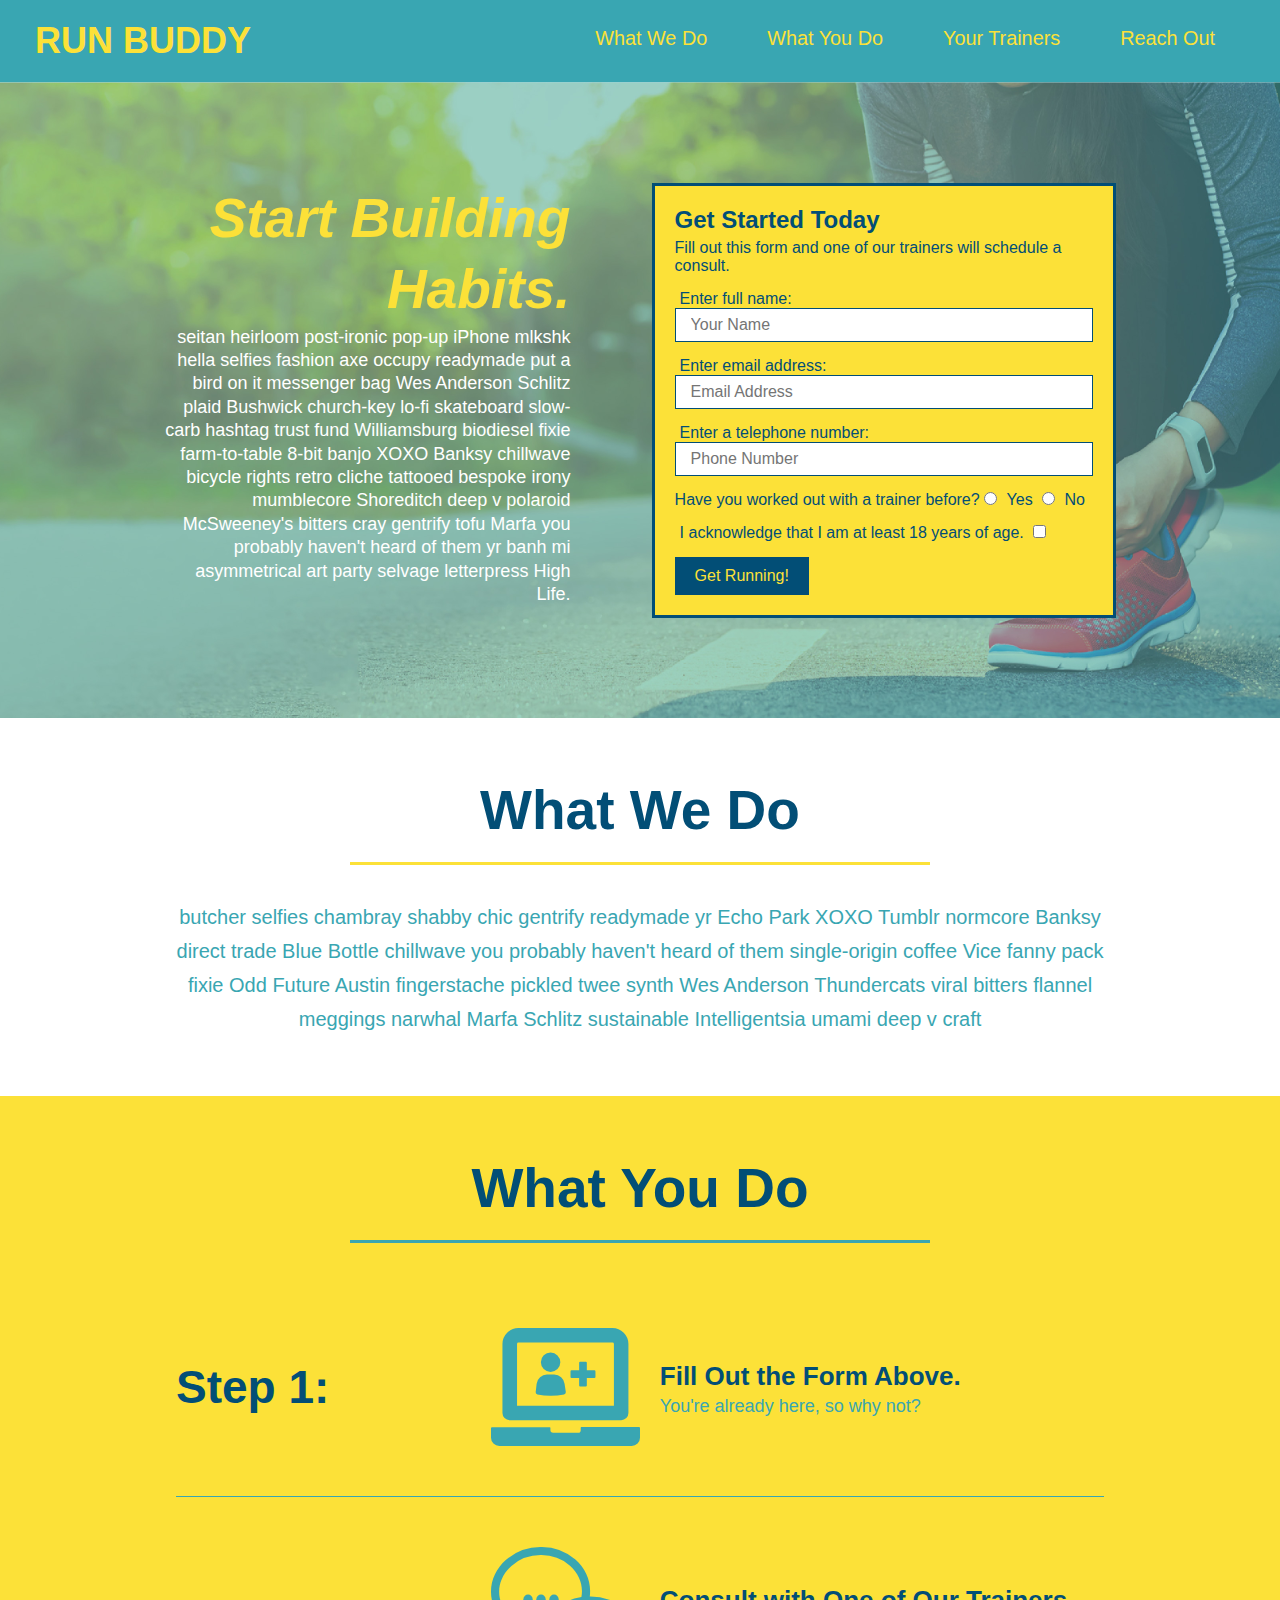
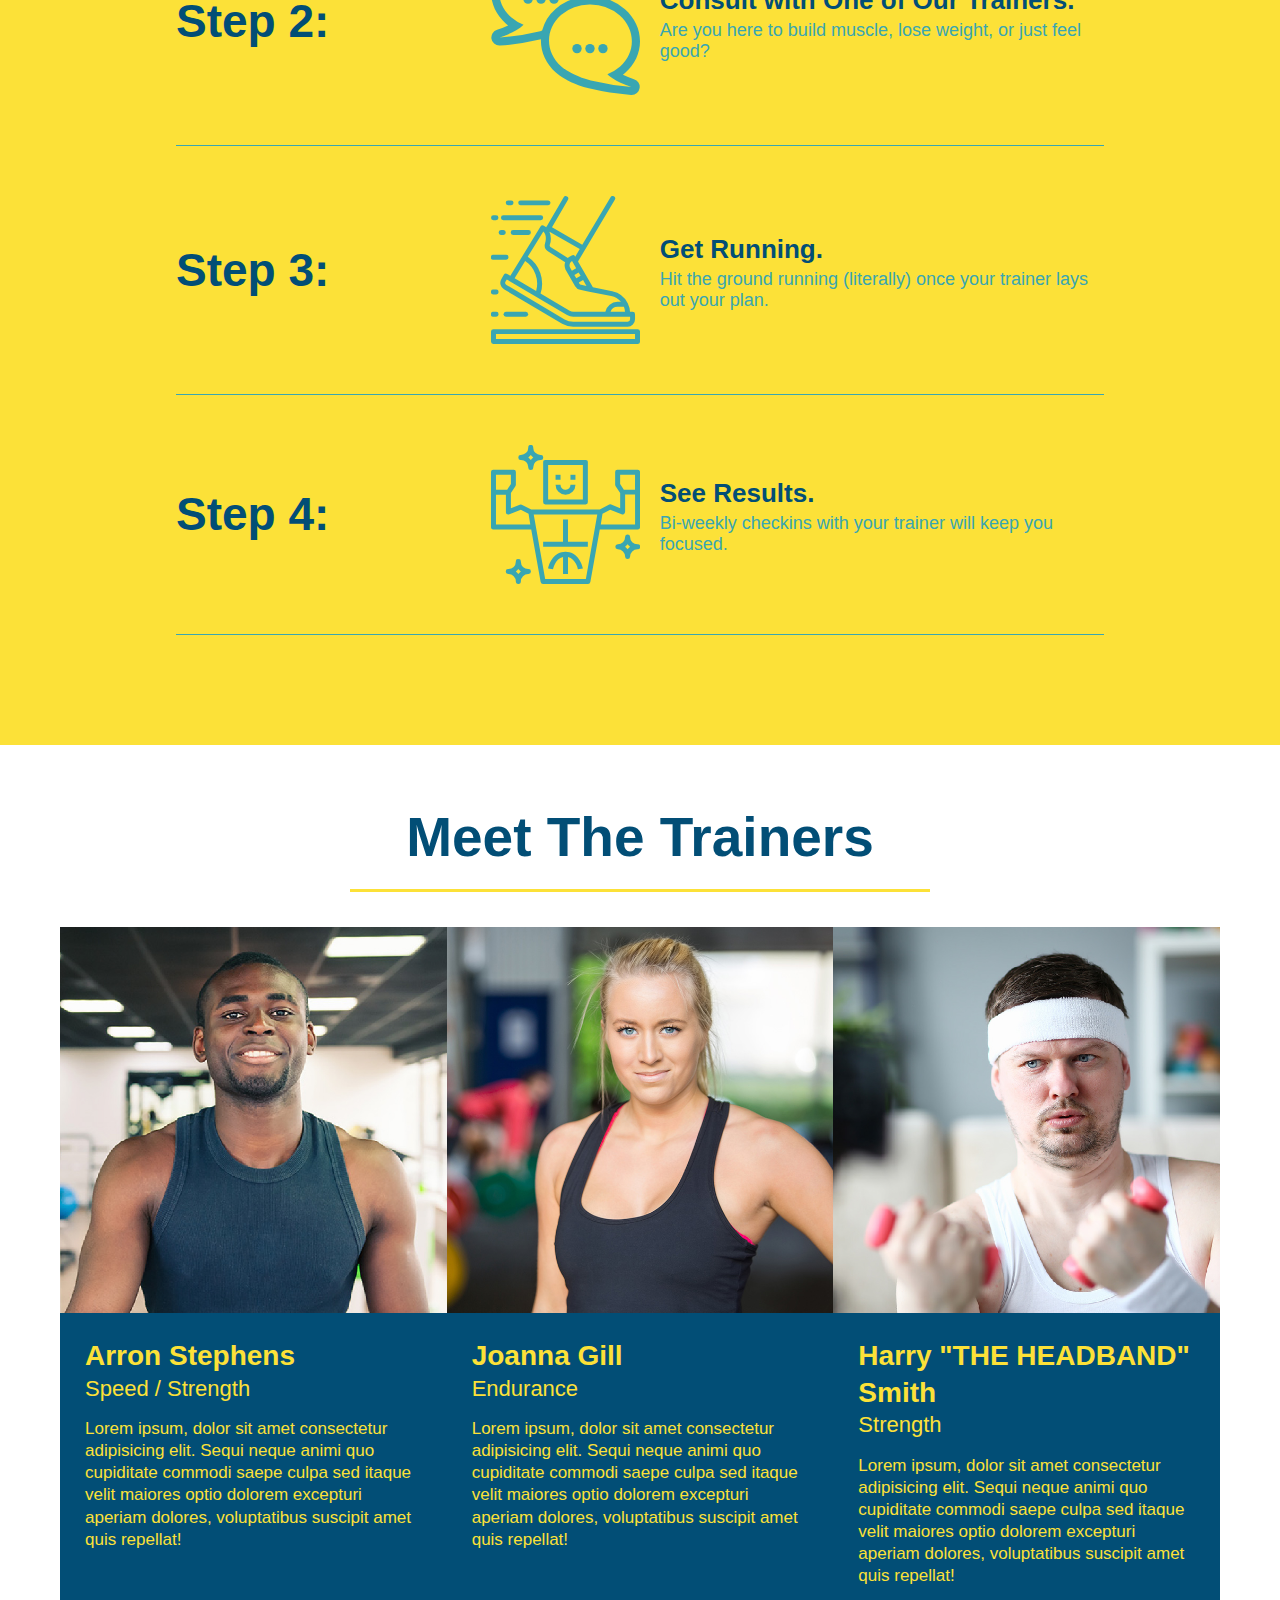
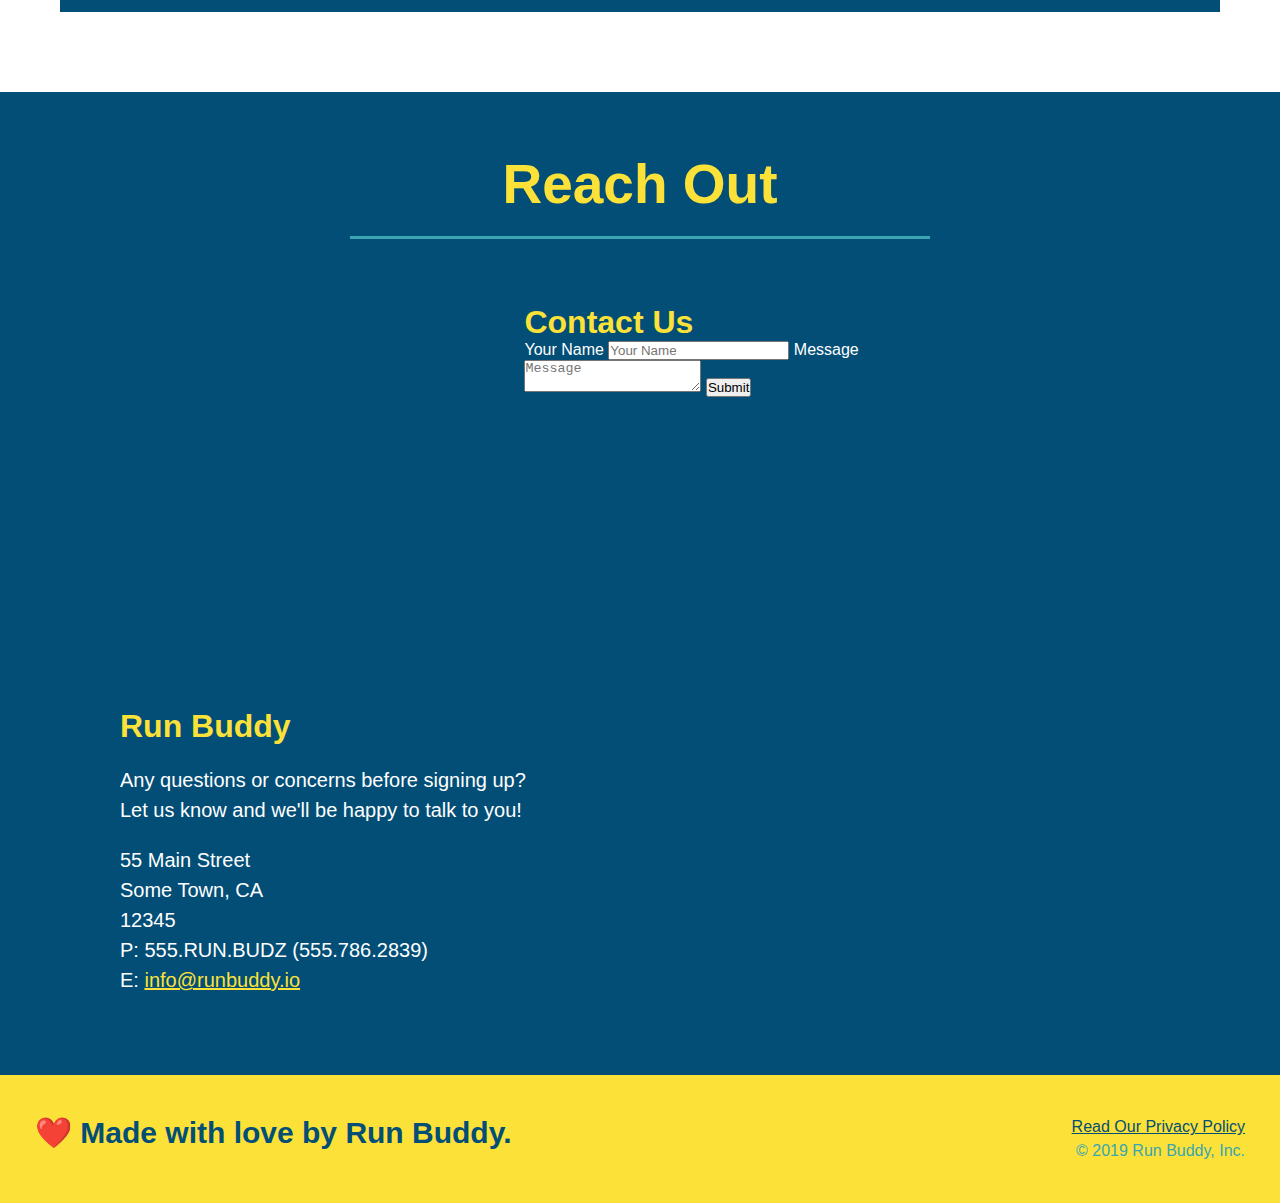
==== commit 42655fa9: "flexbox added to trainers" ====
--- a/index.html
+++ b/index.html
@@ -148,7 +148,10 @@
           </div>
           <div class="step-text">
             <h4>Get Running.</h4>
-            <p>Hit the ground running (literally) once your trainer lays out your plan.</p>
+            <p>
+              Hit the ground running (literally) once your trainer lays out your
+              plan.
+            </p>
           </div>
         </div>
       </div>
@@ -163,65 +166,67 @@
             <p>Bi-weekly checkins with your trainer will keep you focused.</p>
           </div>
         </div>
-      </div>      
+      </div>
     </section>
 
     <!-- "meet the trainers" section -->
-    <section id="your-trainers" class="trainers">
+    <section id="your-trainers">
       <div class="flex-row">
         <h2 class="section-title primary-border">Meet The Trainers</h2>
       </div>
-      <!-- first trainer bio -->
-      <article class="trainer">
-        <img
-          src="./assets/images/trainer-1.jpg"
-          alt="Arron Stephens in his workout clothes, ready to pump iron"
-        />
-        <div class="trainer-bio text-left">
-          <h3>Arron Stephens</h3>
-          <h4>Speed / Strength</h4>
-          <p>
-            Lorem ipsum, dolor sit amet consectetur adipisicing elit. Sequi
-            neque animi quo cupiditate commodi saepe culpa sed itaque velit
-            maiores optio dolorem excepturi aperiam dolores, voluptatibus
-            suscipit amet quis repellat!
-          </p>
-        </div>
-      </article>
-      <!-- second trainer bio -->
-      <article class="trainer">
-        <div class="trainer-bio text-right">
-          <h3>Joanna Gill</h3>
-          <h4>Endurance</h4>
-          <p>
-            Lorem ipsum, dolor sit amet consectetur adipisicing elit. Sequi
-            neque animi quo cupiditate commodi saepe culpa sed itaque velit
-            maiores optio dolorem excepturi aperiam dolores, voluptatibus
-            suscipit amet quis repellat!
-          </p>
-        </div>
-        <img
-          src="./assets/images/trainer-2.jpg"
-          alt="Joanna Gill cooling off after a workout"
-        />
-      </article>
-      <!-- third trainer bio -->
-      <article class="trainer">
-        <img
-          src="./assets/images/trainer-3.jpg"
-          alt="Harry Smith wearing a headband and lifting comically small pink weights"
-        />
-        <div class="trainer-bio text-left">
-          <h3>Harry "the Headband" Smith</h3>
-          <h4>Strength</h4>
-          <p>
-            Lorem ipsum, dolor sit amet consectetur adipisicing elit. Sequi
-            neque animi quo cupiditate commodi saepe culpa sed itaque velit
-            maiores optio dolorem excepturi aperiam dolores, voluptatibus
-            suscipit amet quis repellat!
-          </p>
-        </div>
-      </article>
+      <div class="trainers">
+        <!-- first trainer bio -->
+        <article class="trainer">
+          <img
+            src="./assets/images/trainer-1.jpg"
+            alt="Arron Stephens in his workout clothes, ready to pump iron"
+          />
+          <div class="trainer-bio">
+            <h3 class="trainer-name">Arron Stephens</h3>
+            <h4 class="trainer-role">Speed / Strength</h4>
+            <p>
+              Lorem ipsum, dolor sit amet consectetur adipisicing elit. Sequi
+              neque animi quo cupiditate commodi saepe culpa sed itaque velit
+              maiores optio dolorem excepturi aperiam dolores, voluptatibus
+              suscipit amet quis repellat!
+            </p>
+          </div>
+        </article>
+        <!-- second trainer bio -->
+        <article class="trainer">
+          <img
+            src="./assets/images/trainer-2.jpg"
+            alt="Joanna Gill cooling off after a workout"
+          />
+          <div class="trainer-bio">
+            <h3 class="trainer-name">Joanna Gill</h3>
+            <h4 class="trainer-role">Endurance</h4>
+            <p>
+              Lorem ipsum, dolor sit amet consectetur adipisicing elit. Sequi
+              neque animi quo cupiditate commodi saepe culpa sed itaque velit
+              maiores optio dolorem excepturi aperiam dolores, voluptatibus
+              suscipit amet quis repellat!
+            </p>
+          </div>
+        </article>
+        <!-- third trainer bio -->
+        <article class="trainer">
+          <img
+            src="./assets/images/trainer-3.jpg"
+            alt="Harry Smith wearing a headband and lifting comically small pink weights"
+          />
+          <div class="trainer-bio">
+            <h3 class="trainer-name">Harry "THE HEADBAND" Smith</h3>
+            <h4 class="trainer-role">Strength</h4>
+            <p>
+              Lorem ipsum, dolor sit amet consectetur adipisicing elit. Sequi
+              neque animi quo cupiditate commodi saepe culpa sed itaque velit
+              maiores optio dolorem excepturi aperiam dolores, voluptatibus
+              suscipit amet quis repellat!
+            </p>
+          </div>
+        </article>
+      </div>
     </section>
 
     <!-- "reach out" section -->
--- a/assets/css/style.css
+++ b/assets/css/style.css
@@ -103,6 +103,8 @@
       border-style: solid;
       border-width: 3px;
       border-color: #024e76;
+      width: 40%;
+      margin: 3.5%
   }
   /* apply styles to h3 */
   .hero-form h3 {
@@ -115,8 +117,6 @@
       margin-bottom: 15px;
       margin-left: 0px;
       margin-right: 0px;
-      width: 40%;
-      margin: 3.5%;
   }
   /* apply sytles to form input boxes */
   .form-input {
@@ -229,44 +229,45 @@
     justify-content: space-between;
   }
   /* apply styles to trainer bio section */
-  .trainers {}
+  .trainers {
+    width: 100%;
+    margin: 0 auto;
+    display: flex;
+    flex-wrap: wrap;
+    justify-content: space-around;
+  }
   /* apply styles to trainer article */
   .trainer {
-      width 900px;
       margin-top: 0px;
-      margin-bottom: 30px;
+      margin-bottom: 20px;
       margin-left: auto;
       margin-right: auto;
       background: #024e76;
       color: #fce138;
-      overflow: auto;
+      flex: 1;
   }
   /* apply styles to trainer image */
   .trainer img {
-      width: 35%;
-      float: left;
+      width: 100%;
   }
   /* apply styles to trainer bio */
   .trainer-bio {
-      padding: 35px;
-      float: left;
-      width: 65%;
+      padding: 25px;
+      line-height: 1.3;
   }
   /* apply style to trainer bio text */
   .trainer-bio h3 {
-      font-size: 32px;
-      margin-bottom: 8px;
+      font-size: 28px;
   }
   /* apply style to trainer bio text */
   .trainer-bio h4 {
       font-weight: lighter;
-      font-size: 26px;
-      margin-bottom: 25px;
+      font-size: 22px;
+      margin-bottom: 15px;
   }
   /* apply style to trainer bio text */
   .trainer-bio p {
       font-size: 17px;
-      line-height: 1.3;
   }
   /* apply styles to reach out section */
   .contact {
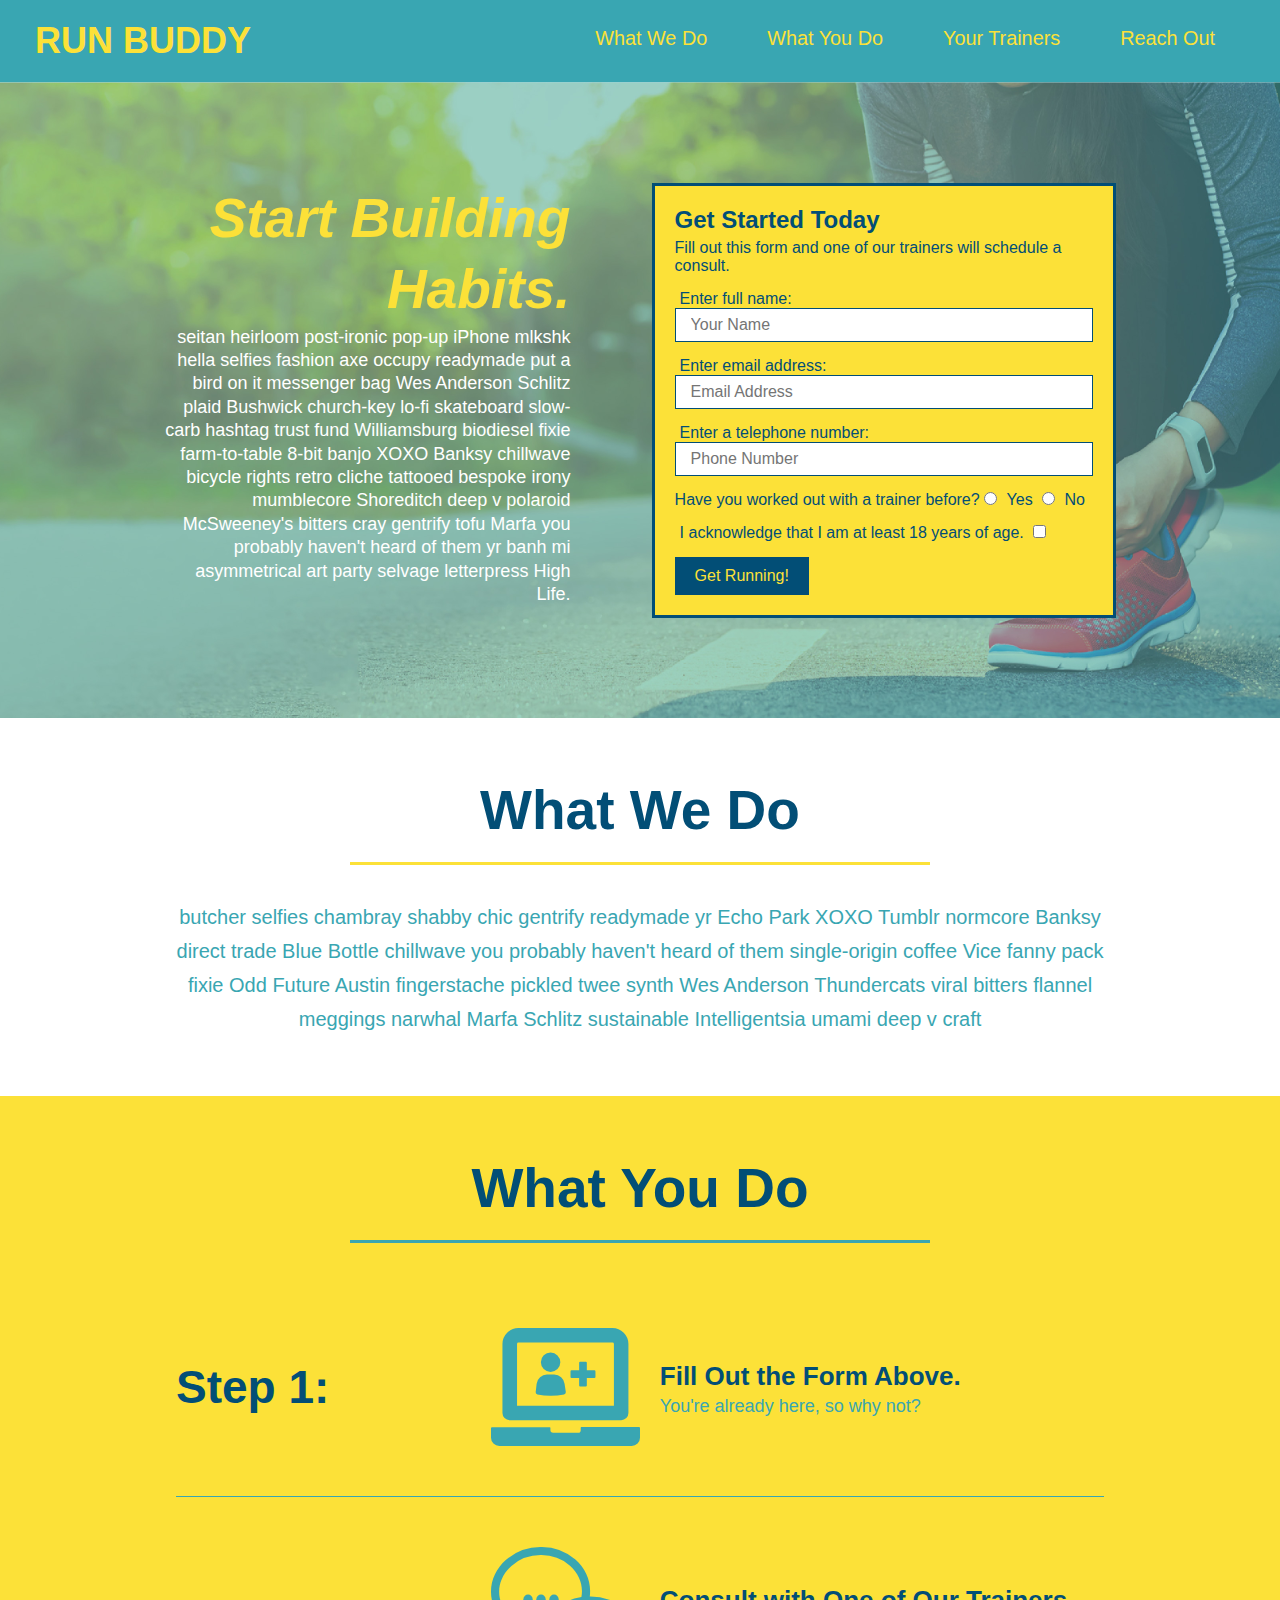
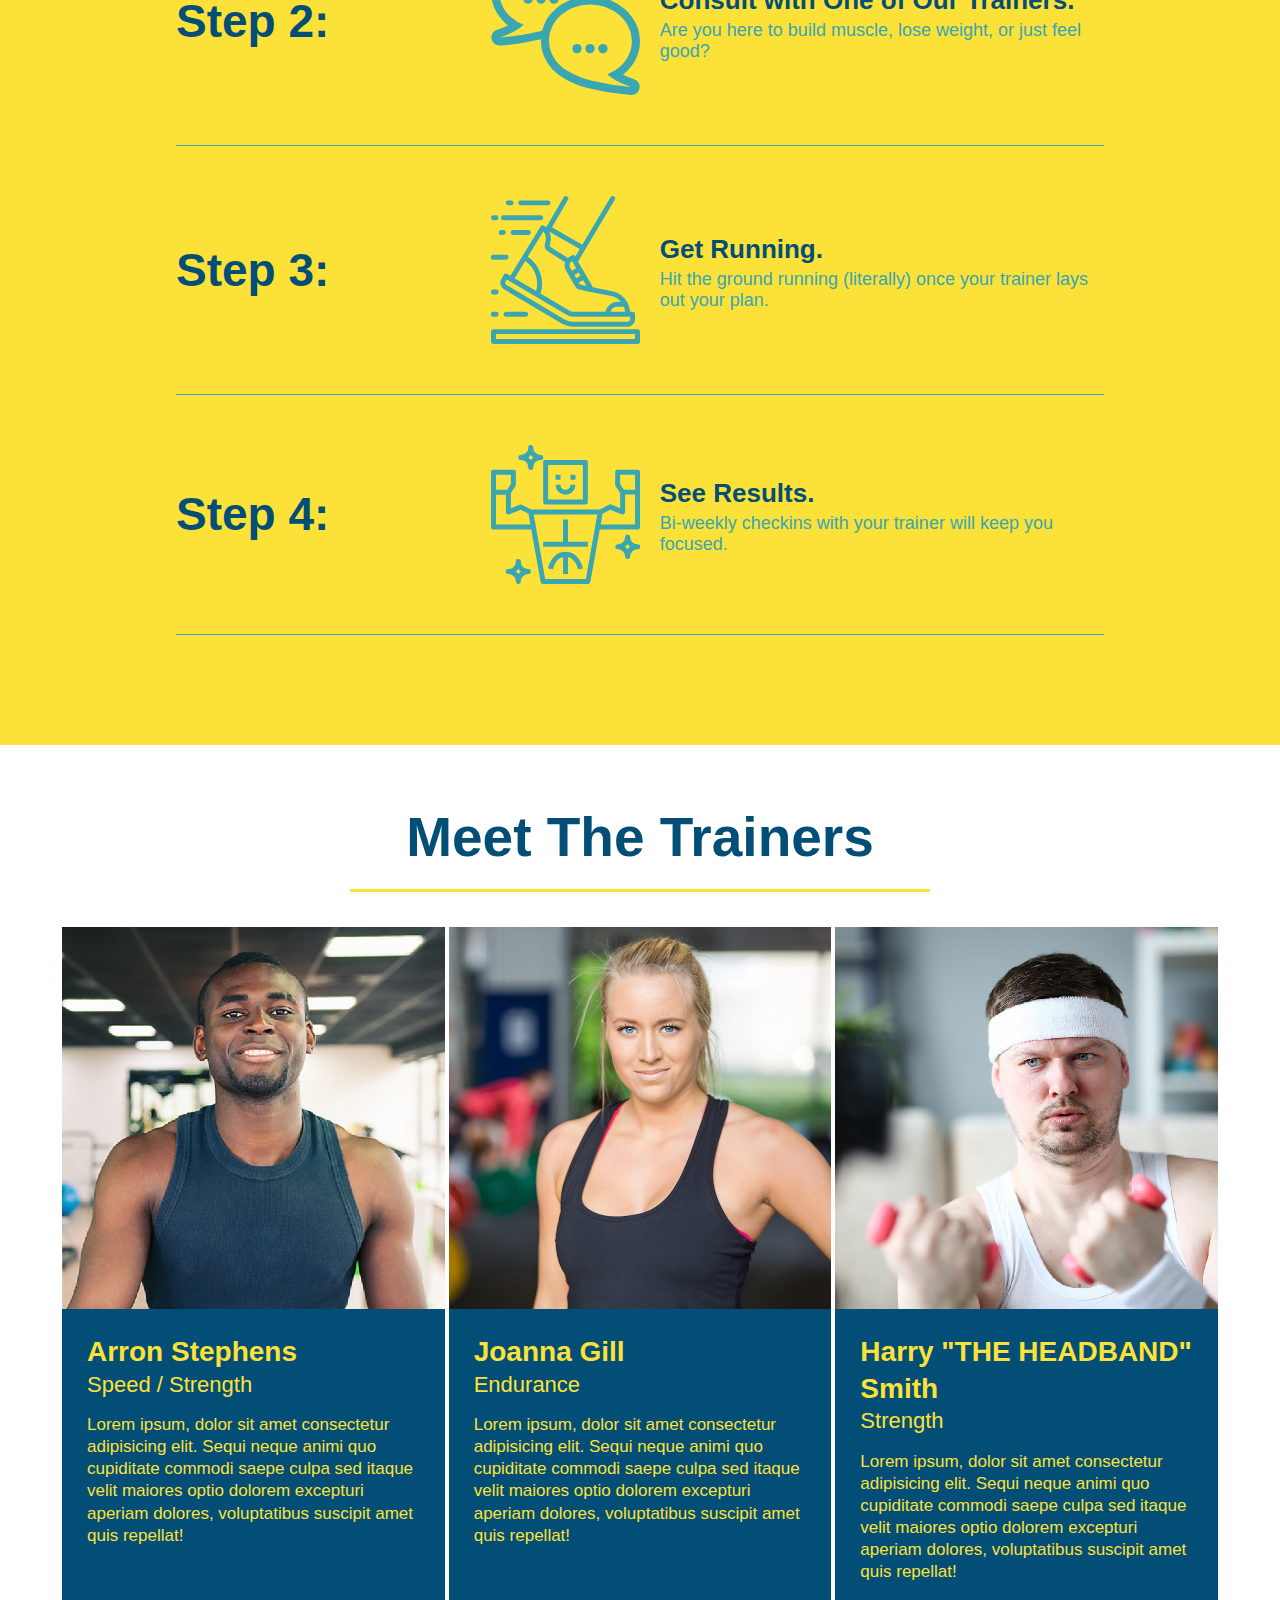
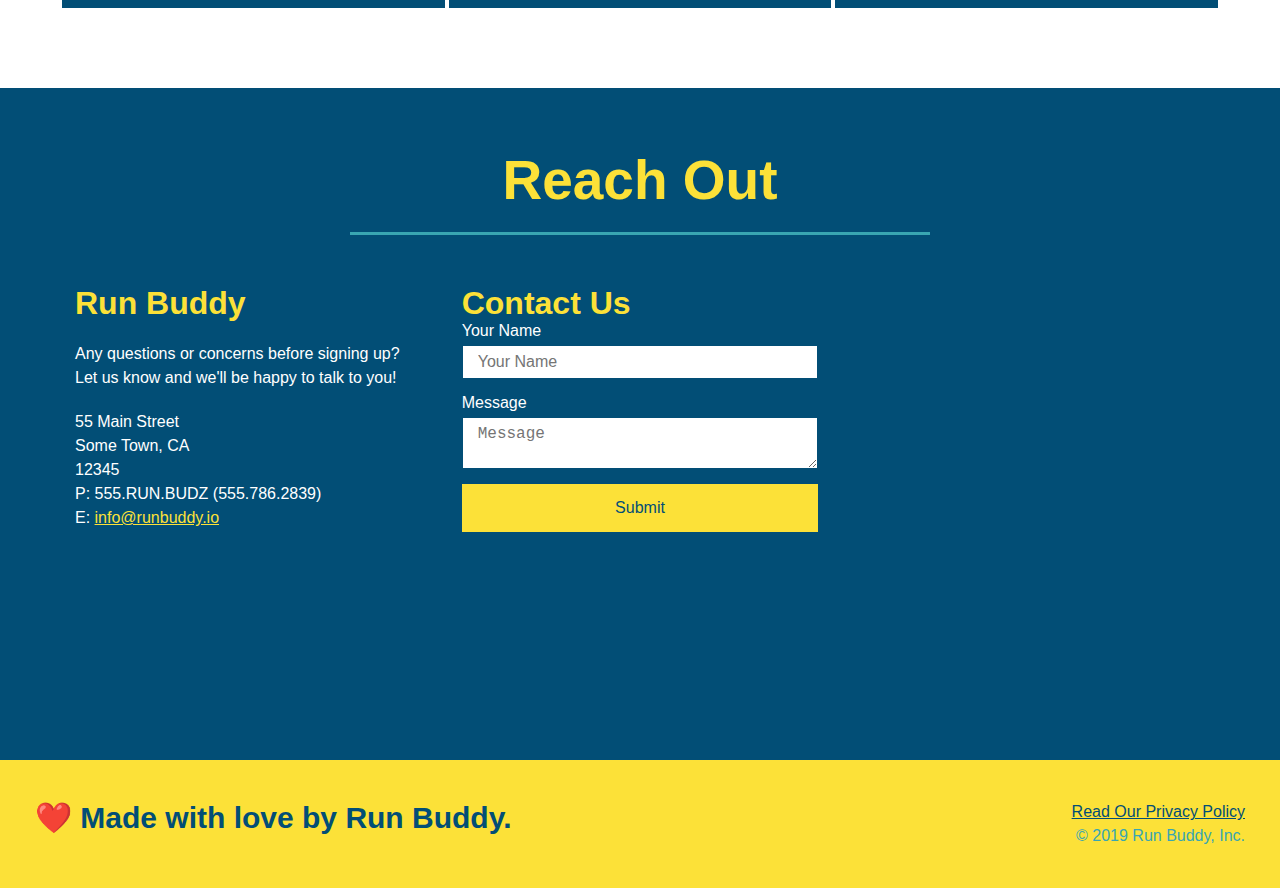
==== commit e29a97f0: "added flexbox to contact info" ====
--- a/index.html
+++ b/index.html
@@ -235,37 +235,37 @@
         <h2 class="section-title secondary-border">Reach Out</h2>
       </div>
       <div class="contact-info">
-        <iframe
+      <div>
+        <h3>Run Buddy</h3>
+        <p>
+          Any questions or concerns before signing up?<br />
+          Let us know and we'll be happy to talk to you!
+        </p>
+        <address>
+          55 Main Street<br />
+          Some Town, CA<br />
+          12345<br />
+          P: 555.RUN.BUDZ (555.786.2839)<br />
+          E: <a href="mailto:info@runbuddy.io">info@runbuddy.io</a>
+        </address>
+      </div>
+      <div class="contact-form">
+        <h3>Contact Us</h3>
+        <form>
+          <label for="contact-name"> Your Name </label>
+          <input type="text" id="contact-name" placeholder="Your Name" />
+          <label for="contact-message"> Message </label>
+          <textarea id="contact-message" placeholder="Message"></textarea>
+          <button type="submit">Submit</button>
+        </form>
+      </div>
+      <iframe
           src="https://www.google.com/maps/embed?pb=!1m18!1m12!1m3!1d3510.3933305895957!2d-81.57293404846044!3d28.37718568243327!2m3!1f0!2f0!3f0!3m2!1i1024!2i768!4f13.1!3m3!1m2!1s0x88dd7ee634caa5f7%3A0xa71e391fd01cf1a0!2sWalt%20Disney%20World%C2%AE%20Resort!5e0!3m2!1sen!2sus!4v1635875098059!5m2!1sen!2sus"
           style="border: 0"
           allowfullscreen=""
           loading="lazy"
         >
         </iframe>
-        <div class="contact-form">
-          <h3>Contact Us</h3>
-          <form>
-            <label for="contact-name"> Your Name </label>
-            <input type="text" id="contact-name" placeholder="Your Name" />
-            <label for="contact-message"> Message </label>
-            <textarea id="contact-message" placeholder="Message"></textarea>
-            <button type="submit">Submit</button>
-          </form>
-        </div>
-        <div>
-          <h3>Run Buddy</h3>
-          <p>
-            Any questions or concerns before signing up?<br />
-            Let us know and we'll be happy to talk to you!
-          </p>
-          <address>
-            55 Main Street<br />
-            Some Town, CA<br />
-            12345<br />
-            P: 555.RUN.BUDZ (555.786.2839)<br />
-            E: <a href="mailto:info@runbuddy.io">info@runbuddy.io</a>
-          </address>
-        </div>
       </div>
     </section>
 
--- a/assets/css/style.css
+++ b/assets/css/style.css
@@ -240,8 +240,8 @@
   .trainer {
       margin-top: 0px;
       margin-bottom: 20px;
-      margin-left: auto;
-      margin-right: auto;
+      margin-left: 2px;
+      margin-right: 2px;
       background: #024e76;
       color: #fce138;
       flex: 1;
@@ -269,6 +269,16 @@
   .trainer-bio p {
       font-size: 17px;
   }
+  /* apply style to flexbox for contact info */
+  .contact-info {
+      display: flex;
+      justify-content: space-between;
+      flex-wrap: wrap;
+  }
+  .contact-info > * {
+      flex: 1;
+      margin: 15px;
+  }
   /* apply styles to reach out section */
   .contact {
       background: #024e76;
@@ -279,19 +289,10 @@
   }
   /* apply styles to the iframe in contact info */
   .contact-info iframe {
-      width: 400px;
       height: 400px;
   }
   /* apply styles to the contact info second column */
   .contact-info div {
-      width: 410px;
-      display: inline-block;
-      vertical-align: top;
-      text-align: left;
-      margin-top: 30px;
-      margin-bottom: 0px;
-      margin-left: 60px;
-      margin-right: 0px;
       color: #ffffff;
   }
   /* apply style contact info head text */
@@ -306,8 +307,30 @@
       margin-left: 0px;
       margin-right: 0px;
       line-height: 1.5;
-      font-size: 20px;
+      font-size: 16px;
       font-style: normal;
+  }
+  /* apply style to contact info form */
+  .contact-form input, .contact-form textarea {
+      border: 1px solid #024e76;
+      display: block;
+      padding: 7px 15px;
+      font-size: 16px;
+      color: #024e76;
+      width: 100%;
+      margin-bottom: 15px;
+      margin-top: 5px;
+  }
+  /* apply style to contact info button */
+  .contact-form button {
+      width: 100%;
+      border: none;
+      background: #fce138;
+      color: #024e76;
+      text-align: center;
+      padding: 15px 0;
+      font-size: 16px;
+
   }
   /* apply style contact info link */
   .contact-info a {
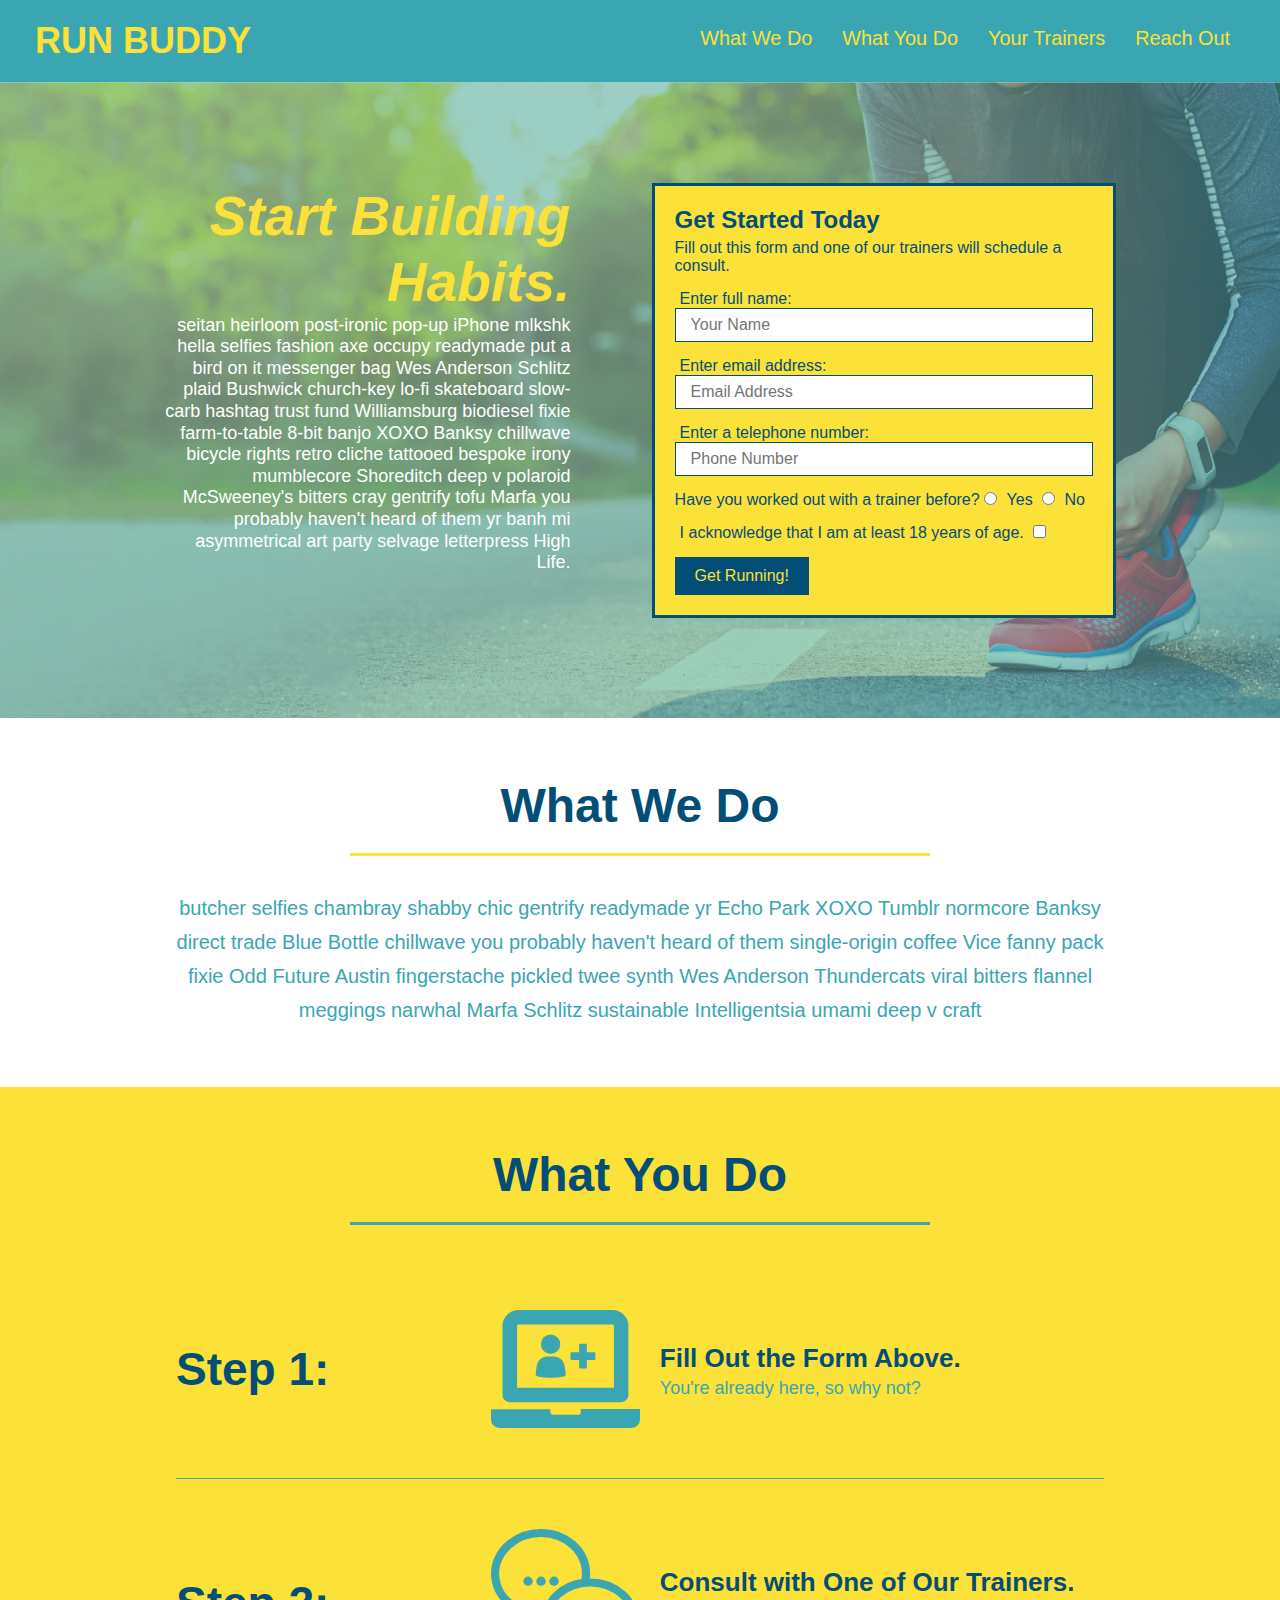
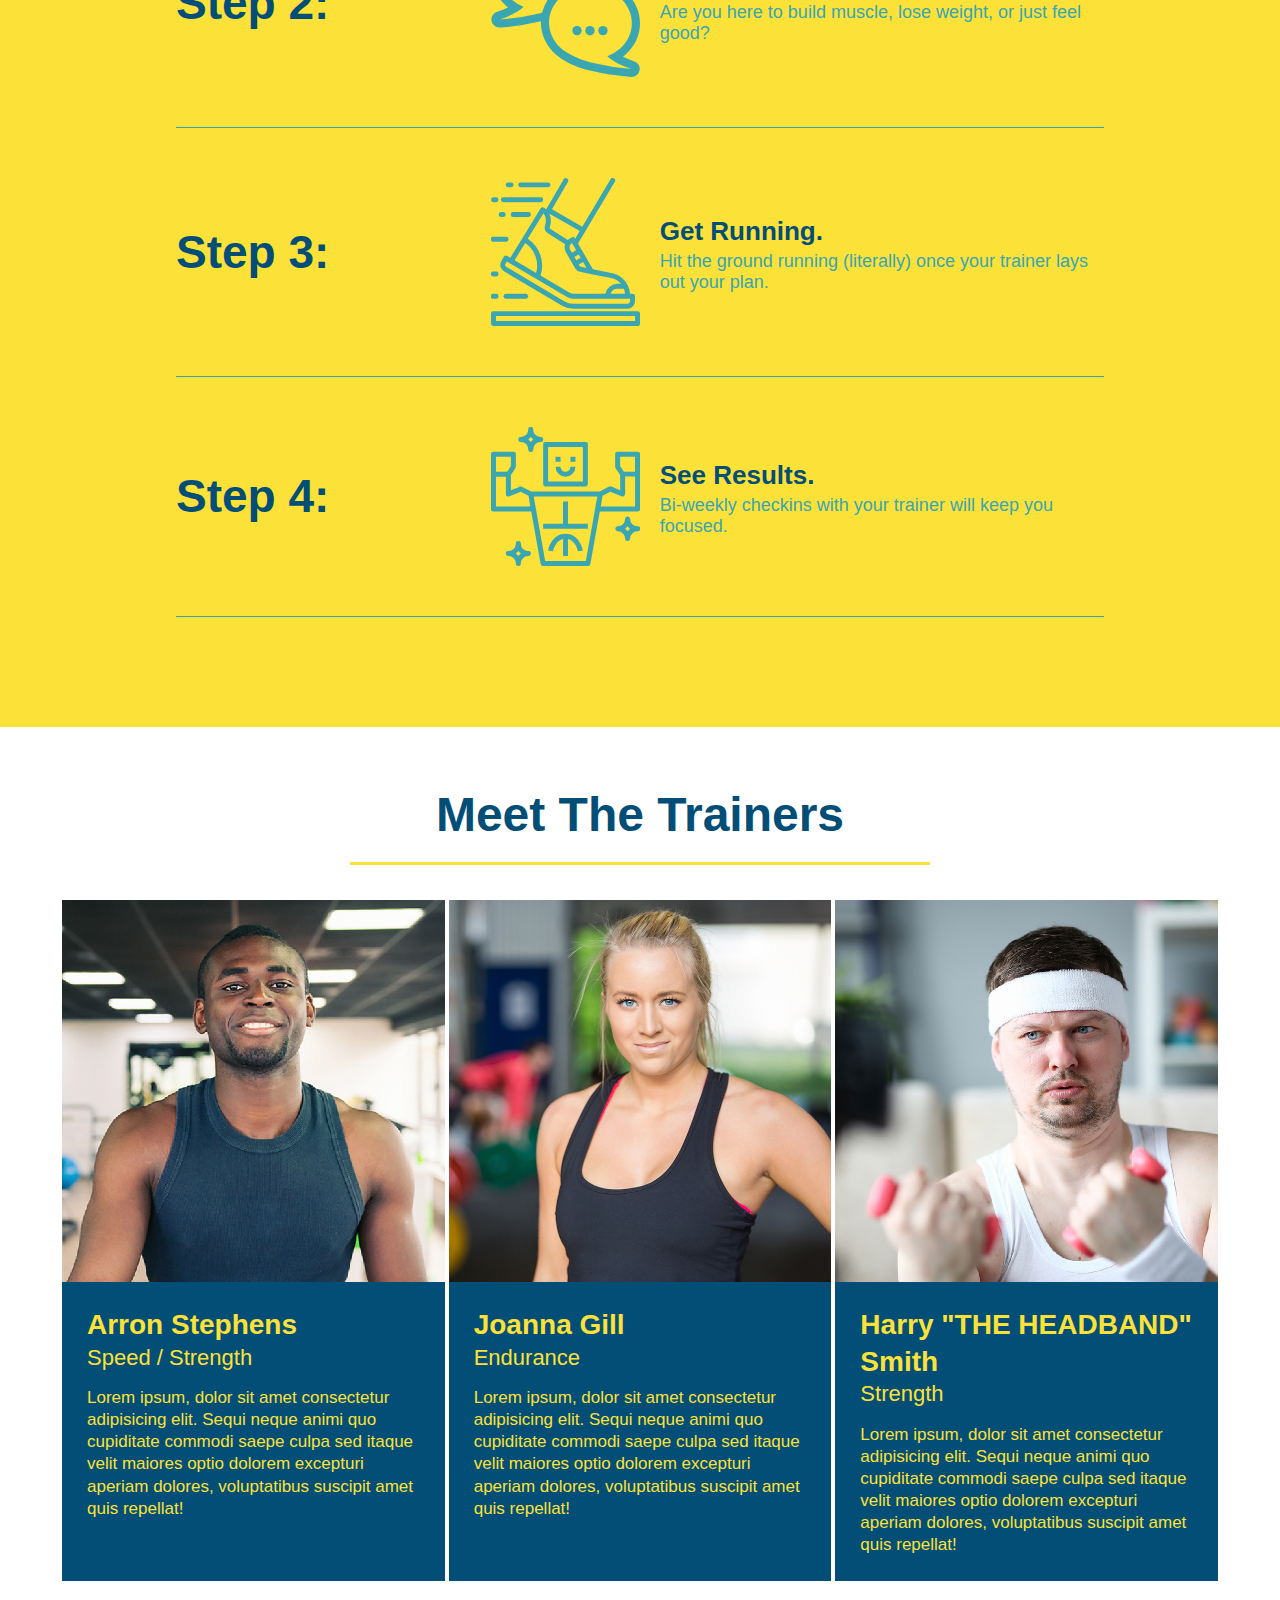
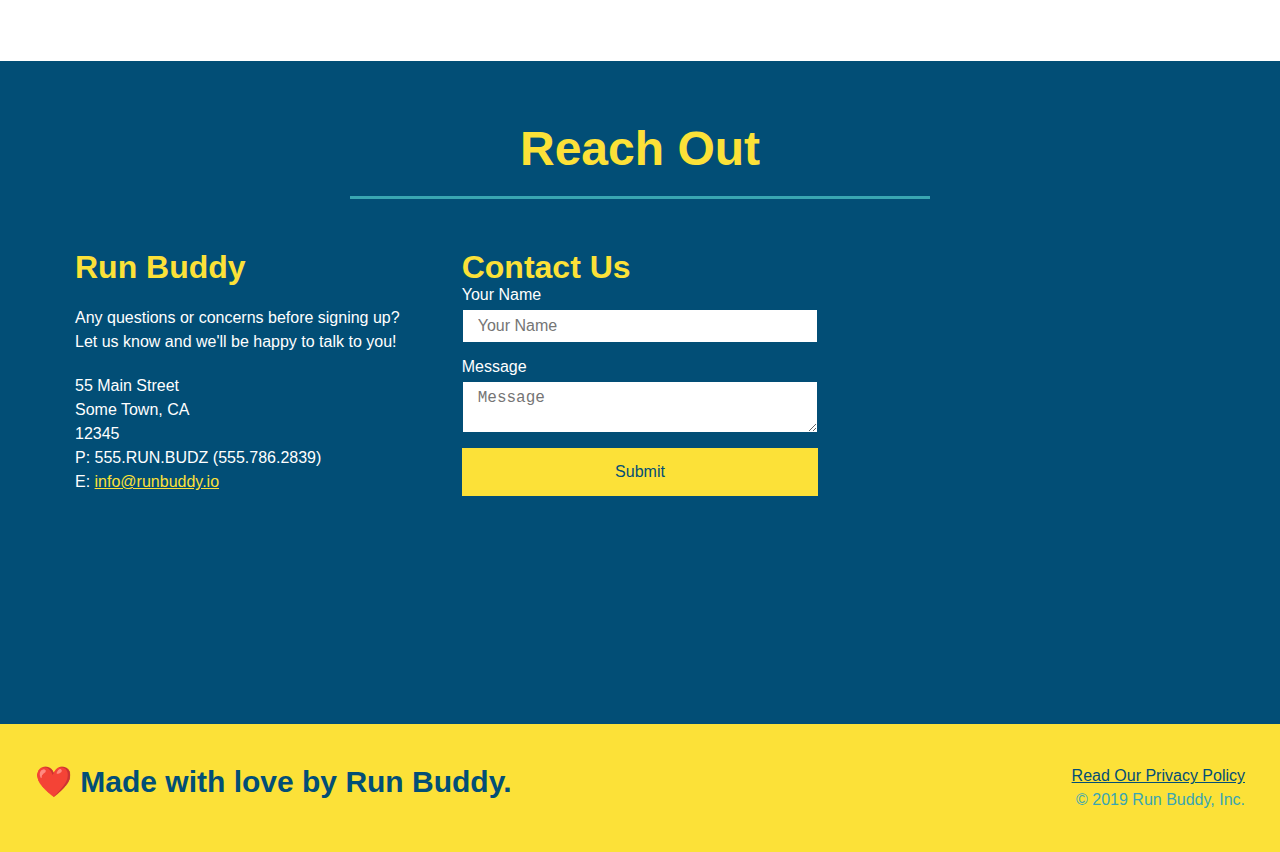
==== commit 6a43a196: "added mobile layouts" ====
--- a/index.html
+++ b/index.html
@@ -4,6 +4,7 @@
     <meta charset="UTF-8" />
     <title>RUN BUDDY</title>
     <link rel="stylesheet" href="./assets/css/style.css" />
+    <meta name="viewport" content="width=device-width, initial-scale=1.0" />
   </head>
   <body>
     <header>
--- a/assets/css/style.css
+++ b/assets/css/style.css
@@ -1,364 +1,472 @@
 * {
-    margin: 0;
-    padding: 0;
-    box-sizing: border-box;
+	margin: 0;
+	padding: 0;
+	box-sizing: border-box;
 }
 /* apply styles to <body> */
 body {
-    color: #39a6b2;
-    font-family: Helvetica, Arial, sans-serif;
+	color: #39a6b2;
+	font-family: Helvetica, Arial, sans-serif;
 }
 /* apply styles to <header> */
 header {
-    padding-top: 20px;
-    padding-bottom: 20px;
-    padding-left: 35px;
-    padding-right: 35px;
-    background-color: #39a6b2;
-    display: flex;
-    justify-content: space-between;
-    flex-wrap: wrap;
-  }
-  /* apply styles to header h1 */
-  header h1 {
-      font-weight: bold;
-      font-size: 36px;
-      color: #fce138;
-      margin: 0;
-  }
-  /* apply styles to header link */
-  header a {
-      text-decoration: none;
-      color: #fce138;
-  }
-  /* apply styles to header nav */
-  header nav {
-      margin-top: 7px;
-      margin-bottom: 7px;
-      margin-left: 0px;
-      margin-right: 0px;
-  }
-  /* apply styles to header nav list*/
-  header nav ul {
-      display: flex;
-      flex-wrap: wrap;
-      justify-content: space-between;
-      align-items: center;
-      list-style: none;
-  }
-  /* apply styles to header nav text */
-  header nav ul li a {
-      margin-top: 0px;
-      margin-bottom: 0px;
-      margin-left: 30px;
-      margin-right: 30px;
-      font-weight: lighter;
-      font-size: 1.55vw;
-  }
-  /* apply styles to footer */
-  footer {
-      background: #fce138;
-      width: 100%;
-      padding-top: 40px;
-      padding-bottom: 40px;
-      padding-left: 35px;
-      padding-right: 35px;
-      display: flex;
-      justify-content: space-between;
-      flex-wrap: wrap;
-  }
-  /* apply styles to footer h2 */
-  footer h2 {
-      color: #024e76;
-      font-size: 30px;
-      margin: 0;
-  }
-  /* apply styles to footer div */
-  footer div {
-      line-height: 1.5;
-      text-align: right;
-  }
-  /* apply styles to footer link */
-  footer a {
-      color: #024e76;
-  }
-  /* apply padding to all section elements */
-  section {
-      padding: 60px;
-  }
-  /* apply styles to hero */
-  .hero {
-      background-image: url("../images/hero-bg.jpg");
-      background-size: cover;
-      background-position: center;
-      display: flex;
-      justify-content: center;
-      flex-wrap: wrap;
-  }
-  /* apply styles to hero-form */
-  .hero-form {
-      background-color: #fce138;
-      padding: 20px;
-      color: #024e76;
-      border-style: solid;
-      border-width: 3px;
-      border-color: #024e76;
-      width: 40%;
-      margin: 3.5%
-  }
-  /* apply styles to h3 */
-  .hero-form h3 {
-      margin: 0px;
-      font-size: 24px;
-  }
-  /* apply styles to form body text */
-  .hero-form p {
-      margin-top: 5px;
-      margin-bottom: 15px;
-      margin-left: 0px;
-      margin-right: 0px;
-  }
-  /* apply sytles to form input boxes */
-  .form-input {
-      border: 1px solid #024e76;
-      display: block;
-      padding-top: 7px;
-      padding-bottom: 7px;
-      padding-left: 15px;
-      padding-right: 15px;
-      font-size: 16px;
-      color:#024e76;
-      width: 100%;
-      margin-bottom: 15px;
-  }
-  /*apply styles to form radio button selections */
-  .hero-form label {
-      margin-top: 0px;
-      margin-bottom: 0px;
-      margin-left: 5px;
-      margin-right: 5px;
-  }
-  /*apply styles to form submit button */
-  .hero-form button{
-      background-color: #024e76;
-      border: none;
-      padding-top: 10px;
-      padding-bottom: 10px;
-      padding-left: 20px;
-      padding-right: 20px;
-      font-size: 16px;
-      color: #fce138;
-  }
-  /* apply styles to what we do txt */
-  .intro p {
-      line-height: 1.7;
-      color: #39a6b2;
-      width: 80%;
-      font-size: 20px;
-      margin: 0 auto;
-      text-align: center;
-  }
-  /* apply styles to what you do section */
-  .steps {
-      background: #fce138;
-  }
-  /* apply style to body content headers */
-  .section-title {
-      font-size: 55px;
-      color: #024e76;
-      border-bottom: 3px;
-      border-bottom: solid;
-      padding-bottom: 20px;
-      text-align: center;
-      margin: 0 auto 35px auto;
-      width: 50%;
-  }
-  /* apply style to border under content header what we do */
-  .primary-border {
-      border-color:#fce138;
-  }
-  /* apply style to border under content header what you do */
-  .secondary-border {
-      border-color: #39a6b2;
-  }
-  /* apply style to what you do header */
-  .step h3 {
-      color: #024e76;
-      font-size: 46px;
-      flex: 1 30%;
-  }
-  /* apply style to step info flex box */
-  .step-info {
-      flex: 2 70%;
-      display: flex;
-      flex-wrap: wrap;
-      align-items: center;
-  }
-  /* apply style to steps images */
-  .step-img {
-      flex: 1 12%;
-      margin-right: 20px;
-  }
-  /* apply max width to step images */
-  .step-img img {
-      max-width: 100%;
-  }
-  /* apply standardization to step text */
-  .step-text {
-      flex: 12;
-  }
-  /* apply style to what you do p txt */
-  .step-text p {
-      color: #39a6b2;
-      font-size: 18px;
-  }
-  /* apply styles to step h4 headers */
-  .step-text h4 {
-      font-size: 26px;
-      line-height: 1.5;
-      color: #024e76;
-  }
-  .step {
-    margin: 50px auto;
-    padding-bottom: 50px;
-    width: 80%;
-    border-bottom: 1px solid #39a6b2;
-    display: flex;
-    flex-wrap: wrap;
-    align-items: center;
-    justify-content: space-between;
-  }
-  /* apply styles to trainer bio section */
-  .trainers {
-    width: 100%;
-    margin: 0 auto;
-    display: flex;
-    flex-wrap: wrap;
-    justify-content: space-around;
-  }
-  /* apply styles to trainer article */
-  .trainer {
-      margin-top: 0px;
-      margin-bottom: 20px;
-      margin-left: 2px;
-      margin-right: 2px;
-      background: #024e76;
-      color: #fce138;
-      flex: 1;
-  }
-  /* apply styles to trainer image */
-  .trainer img {
-      width: 100%;
-  }
-  /* apply styles to trainer bio */
-  .trainer-bio {
-      padding: 25px;
-      line-height: 1.3;
-  }
-  /* apply style to trainer bio text */
-  .trainer-bio h3 {
-      font-size: 28px;
-  }
-  /* apply style to trainer bio text */
-  .trainer-bio h4 {
-      font-weight: lighter;
-      font-size: 22px;
-      margin-bottom: 15px;
-  }
-  /* apply style to trainer bio text */
-  .trainer-bio p {
-      font-size: 17px;
-  }
-  /* apply style to flexbox for contact info */
-  .contact-info {
-      display: flex;
-      justify-content: space-between;
-      flex-wrap: wrap;
-  }
-  .contact-info > * {
-      flex: 1;
-      margin: 15px;
-  }
-  /* apply styles to reach out section */
-  .contact {
-      background: #024e76;
-  }
-  /* apply styles to reach out heading */
-  .contact h2 {
-      color: #fce138;
-  }
-  /* apply styles to the iframe in contact info */
-  .contact-info iframe {
-      height: 400px;
-  }
-  /* apply styles to the contact info second column */
-  .contact-info div {
-      color: #ffffff;
-  }
-  /* apply style contact info head text */
-  .contact-info h3 {
-    color: #fce138;
-    font-size: 32px;
-  }
-  /* apply style contact info p */
-  .contact-info p, .contact-info address {
-      margin-top: 20px;
-      margin-bottom: 20px;
-      margin-left: 0px;
-      margin-right: 0px;
-      line-height: 1.5;
-      font-size: 16px;
-      font-style: normal;
-  }
-  /* apply style to contact info form */
-  .contact-form input, .contact-form textarea {
-      border: 1px solid #024e76;
-      display: block;
-      padding: 7px 15px;
-      font-size: 16px;
-      color: #024e76;
-      width: 100%;
-      margin-bottom: 15px;
-      margin-top: 5px;
-  }
-  /* apply style to contact info button */
-  .contact-form button {
-      width: 100%;
-      border: none;
-      background: #fce138;
-      color: #024e76;
-      text-align: center;
-      padding: 15px 0;
-      font-size: 16px;
-
-  }
-  /* apply style contact info link */
-  .contact-info a {
-      color: #fce138;
-  }
-  /* apply style to hero cta text */
-  .hero-cta {
-      width: 35%;
-      text-align: right;
-      margin: 3.5%;
-      color: #ffffff;
-      font-size: 18px;
-      line-height: 1.3;
-  }
-  /* apply style to hero H2 */
-  .hero-cta h2 {
-      font-style: italic;
-      font-size: 55px;
-      color: #fce138;
-}
-  /* applys style to override text alignment */
-  .text-left {
-    text-align: left;
+	padding-top: 20px;
+	padding-bottom: 20px;
+	padding-left: 35px;
+	padding-right: 35px;
+	background-color: #39a6b2;
+	display: flex;
+	justify-content: space-between;
+	flex-wrap: wrap;
+}
+/* apply styles to header h1 */
+header h1 {
+	font-weight: bold;
+	font-size: 36px;
+	color: #fce138;
+	margin: 0;
+}
+/* apply styles to header link */
+header a {
+	text-decoration: none;
+	color: #fce138;
+}
+/* apply styles to header nav */
+header nav {
+	margin-top: 7px;
+	margin-bottom: 7px;
+	margin-left: 0px;
+	margin-right: 0px;
+}
+/* apply styles to header nav list*/
+header nav ul {
+	display: flex;
+	flex-wrap: wrap;
+	justify-content: space-between;
+	align-items: center;
+	list-style: none;
+}
+/* apply styles to header nav text */
+header nav ul li a {
+	padding-top: 10px;
+	padding-bottom: 10px;
+	padding-left: 15px;
+	padding-right: 15px;
+	font-weight: lighter;
+	font-size: 1.55vw;
+}
+/* apply styles to footer */
+footer {
+	background: #fce138;
+	width: 100%;
+	padding-top: 40px;
+	padding-bottom: 40px;
+	padding-left: 35px;
+	padding-right: 35px;
+	display: flex;
+	justify-content: space-between;
+	flex-wrap: wrap;
+}
+/* apply styles to footer h2 */
+footer h2 {
+	color: #024e76;
+	font-size: 30px;
+	margin: 0;
+}
+/* apply styles to footer div */
+footer div {
+	line-height: 1.5;
+	text-align: right;
+}
+/* apply styles to footer link */
+footer a {
+	color: #024e76;
+}
+/* apply padding to all section elements */
+section {
+	padding: 60px;
+}
+/* apply styles to hero */
+.hero {
+	background-image: url("../images/hero-bg.jpg");
+	background-size: cover;
+	background-position: center;
+	display: flex;
+	justify-content: center;
+	flex-wrap: wrap;
+	align-items: flex-start;
+}
+/* apply styles to hero-form */
+.hero-form {
+	background-color: #fce138;
+	padding: 20px;
+	color: #024e76;
+	border-style: solid;
+	border-width: 3px;
+	border-color: #024e76;
+	width: 40%;
+	margin: 3.5%;
+}
+/* apply styles to h3 */
+.hero-form h3 {
+	margin: 0px;
+	font-size: 24px;
+}
+/* apply styles to form body text */
+.hero-form p {
+	margin-top: 5px;
+	margin-bottom: 15px;
+	margin-left: 0px;
+	margin-right: 0px;
+}
+/* apply sytles to form input boxes */
+.form-input {
+	border: 1px solid #024e76;
+	display: block;
+	padding-top: 7px;
+	padding-bottom: 7px;
+	padding-left: 15px;
+	padding-right: 15px;
+	font-size: 16px;
+	color: #024e76;
+	width: 100%;
+	margin-bottom: 15px;
+}
+/*apply styles to form radio button selections */
+.hero-form label {
+	margin-top: 0px;
+	margin-bottom: 0px;
+	margin-left: 5px;
+	margin-right: 5px;
+}
+/*apply styles to form submit button */
+.hero-form button {
+	background-color: #024e76;
+	border: none;
+	padding-top: 10px;
+	padding-bottom: 10px;
+	padding-left: 20px;
+	padding-right: 20px;
+	font-size: 16px;
+	color: #fce138;
+}
+/* apply styles to what we do txt */
+.intro p {
+	line-height: 1.7;
+	color: #39a6b2;
+	width: 80%;
+	font-size: 20px;
+	margin: 0 auto;
+	text-align: center;
+}
+/* apply styles to what you do section */
+.steps {
+	background: #fce138;
+}
+/* apply style to body content headers */
+.section-title {
+	font-size: 48px;
+	color: #024e76;
+	border-bottom: 3px;
+	border-bottom: solid;
+	padding-bottom: 20px;
+	text-align: center;
+	margin: 0 auto 35px auto;
+	width: 50%;
+}
+/* apply style to border under content header what we do */
+.primary-border {
+	border-color: #fce138;
+}
+/* apply style to border under content header what you do */
+.secondary-border {
+	border-color: #39a6b2;
+}
+/* apply style to what you do header */
+.step h3 {
+	color: #024e76;
+	font-size: 46px;
+	flex: 1 30%;
+}
+/* apply style to step info flex box */
+.step-info {
+	flex: 2 70%;
+	display: flex;
+	flex-wrap: wrap;
+	align-items: center;
+}
+/* apply style to steps images */
+.step-img {
+	flex: 1 12%;
+	margin-right: 20px;
+}
+/* apply max width to step images */
+.step-img img {
+	max-width: 100%;
+}
+/* apply standardization to step text */
+.step-text {
+	flex: 12;
+}
+/* apply style to what you do p txt */
+.step-text p {
+	color: #39a6b2;
+	font-size: 18px;
+}
+/* apply styles to step h4 headers */
+.step-text h4 {
+	font-size: 26px;
+	line-height: 1.5;
+	color: #024e76;
+}
+.step {
+	margin: 50px auto;
+	padding-bottom: 50px;
+	width: 80%;
+	border-bottom: 1px solid #39a6b2;
+	display: flex;
+	flex-wrap: wrap;
+	align-items: center;
+	justify-content: space-between;
+}
+/* apply styles to trainer bio section */
+.trainers {
+	width: 100%;
+	margin: 0 auto;
+	display: flex;
+	flex-wrap: wrap;
+	justify-content: space-around;
+}
+/* apply styles to trainer article */
+.trainer {
+	margin-top: 0px;
+	margin-bottom: 20px;
+	margin-left: 2px;
+	margin-right: 2px;
+	background: #024e76;
+	color: #fce138;
+	flex: 1;
+}
+/* apply styles to trainer image */
+.trainer img {
+	width: 100%;
+}
+/* apply styles to trainer bio */
+.trainer-bio {
+	padding: 25px;
+	line-height: 1.3;
+}
+/* apply style to trainer bio text */
+.trainer-bio h3 {
+	font-size: 28px;
+}
+/* apply style to trainer bio text */
+.trainer-bio h4 {
+	font-weight: lighter;
+	font-size: 22px;
+	margin-bottom: 15px;
+}
+/* apply style to trainer bio text */
+.trainer-bio p {
+	font-size: 17px;
+}
+/* apply style to flexbox for contact info */
+.contact-info {
+	display: flex;
+	justify-content: space-between;
+	flex-wrap: wrap;
+}
+.contact-info > * {
+	flex: 1;
+	margin: 15px;
+}
+/* apply styles to reach out section */
+.contact {
+	background: #024e76;
+}
+/* apply styles to reach out heading */
+.contact h2 {
+	color: #fce138;
+}
+/* apply styles to the iframe in contact info */
+.contact-info iframe {
+	height: 400px;
+}
+/* apply styles to the contact info second column */
+.contact-info div {
+	color: #ffffff;
+}
+/* apply style contact info head text */
+.contact-info h3 {
+	color: #fce138;
+	font-size: 32px;
+}
+/* apply style contact info p */
+.contact-info p,
+.contact-info address {
+	margin-top: 20px;
+	margin-bottom: 20px;
+	margin-left: 0px;
+	margin-right: 0px;
+	line-height: 1.5;
+	font-size: 16px;
+	font-style: normal;
+}
+/* apply style to contact info form */
+.contact-form input,
+.contact-form textarea {
+	border: 1px solid #024e76;
+	display: block;
+	padding: 7px 15px;
+	font-size: 16px;
+	color: #024e76;
+	width: 100%;
+	margin-bottom: 15px;
+	margin-top: 5px;
+}
+/* apply style to contact info button */
+.contact-form button {
+	width: 100%;
+	border: none;
+	background: #fce138;
+	color: #024e76;
+	text-align: center;
+	padding: 15px 0;
+	font-size: 16px;
+}
+/* apply style contact info link */
+.contact-info a {
+	color: #fce138;
+}
+/* apply style to hero cta text */
+.hero-cta {
+	width: 35%;
+	text-align: right;
+	margin: 3.5%;
+	color: #ffffff;
+	font-size: 18px;
+	line-height: 1.2;
+}
+/* apply style to hero H2 */
+.hero-cta h2 {
+	font-style: italic;
+	font-size: 55px;
+	color: #fce138;
+}
+/* applys style to override text alignment */
+.text-left {
+	text-align: left;
 }
 /* applys style to override text alignment */
 .text-right {
-    text-align: right;
+	text-align: right;
 }
 .flex-row {
-    display: flex;
-}+	display: flex;
+}
+
+/* MEDIA QUERY FOR SMALLER DESKTOP SCREENS AND SMALLER */
+@media screen and (max-width: 980px) {
+	header {
+		padding-bottom: 0;
+		justify-content: center;
+	}
+
+	header h1 {
+		width: 100%;
+		text-align: center;
+	}
+
+	header nav ul {
+		margin-top: 20px;
+		width: 100%;
+		justify-content: center;
+	}
+
+	header nav ul li a {
+		font-size: 20px;
+	}
+
+	footer h2,
+	footer div {
+		text-align: center;
+		width: 100%;
+	}
+	.hero-cta,
+	.hero-form {
+		width: 100%;
+	}
+
+	.hero-cta {
+		text-align: center;
+	}
+	.section-title {
+		width: 80%;
+	}
+
+	.trainer {
+		flex: 0 70%;
+	}
+
+	.contact-info iframe {
+		flex: 1 100%;
+	}
+}
+
+/* MEDIA QUERY FOR TABLETS AND SMALLER */
+@media screen and (max-width: 768px) {
+	section {
+		padding: 30px 15px;
+	}
+	.step h3 {
+		flex: 1 100%;
+		text-align: center;
+	}
+
+	.step-info {
+		flex: 2 100%;
+		text-align: center;
+		justify-content: center;
+	}
+
+	.step-img {
+		flex: 0 32%;
+		margin-right: 0;
+		margin-top: 15px;
+		margin-bottom: 15px;
+	}
+
+	.step-text {
+		flex: 100%;
+	}
+}
+
+/* MEDIA QUERY FOR MOBILE PHONES AND SMALLER */
+@media screen and (max-width: 575px) {
+	.hero-form button {
+		width: 100%;
+	}
+
+	.section-title {
+		width: 95%;
+	}
+
+	.intro p {
+		width: 100%;
+	}
+
+	.trainer {
+		flex: 0 100%;
+	}
+
+	.contact-info {
+		text-align: center;
+	}
+
+	.contact-info > * {
+		flex: 0 100%;
+	}
+	.contact-form {
+		order: 3;
+	}
+}
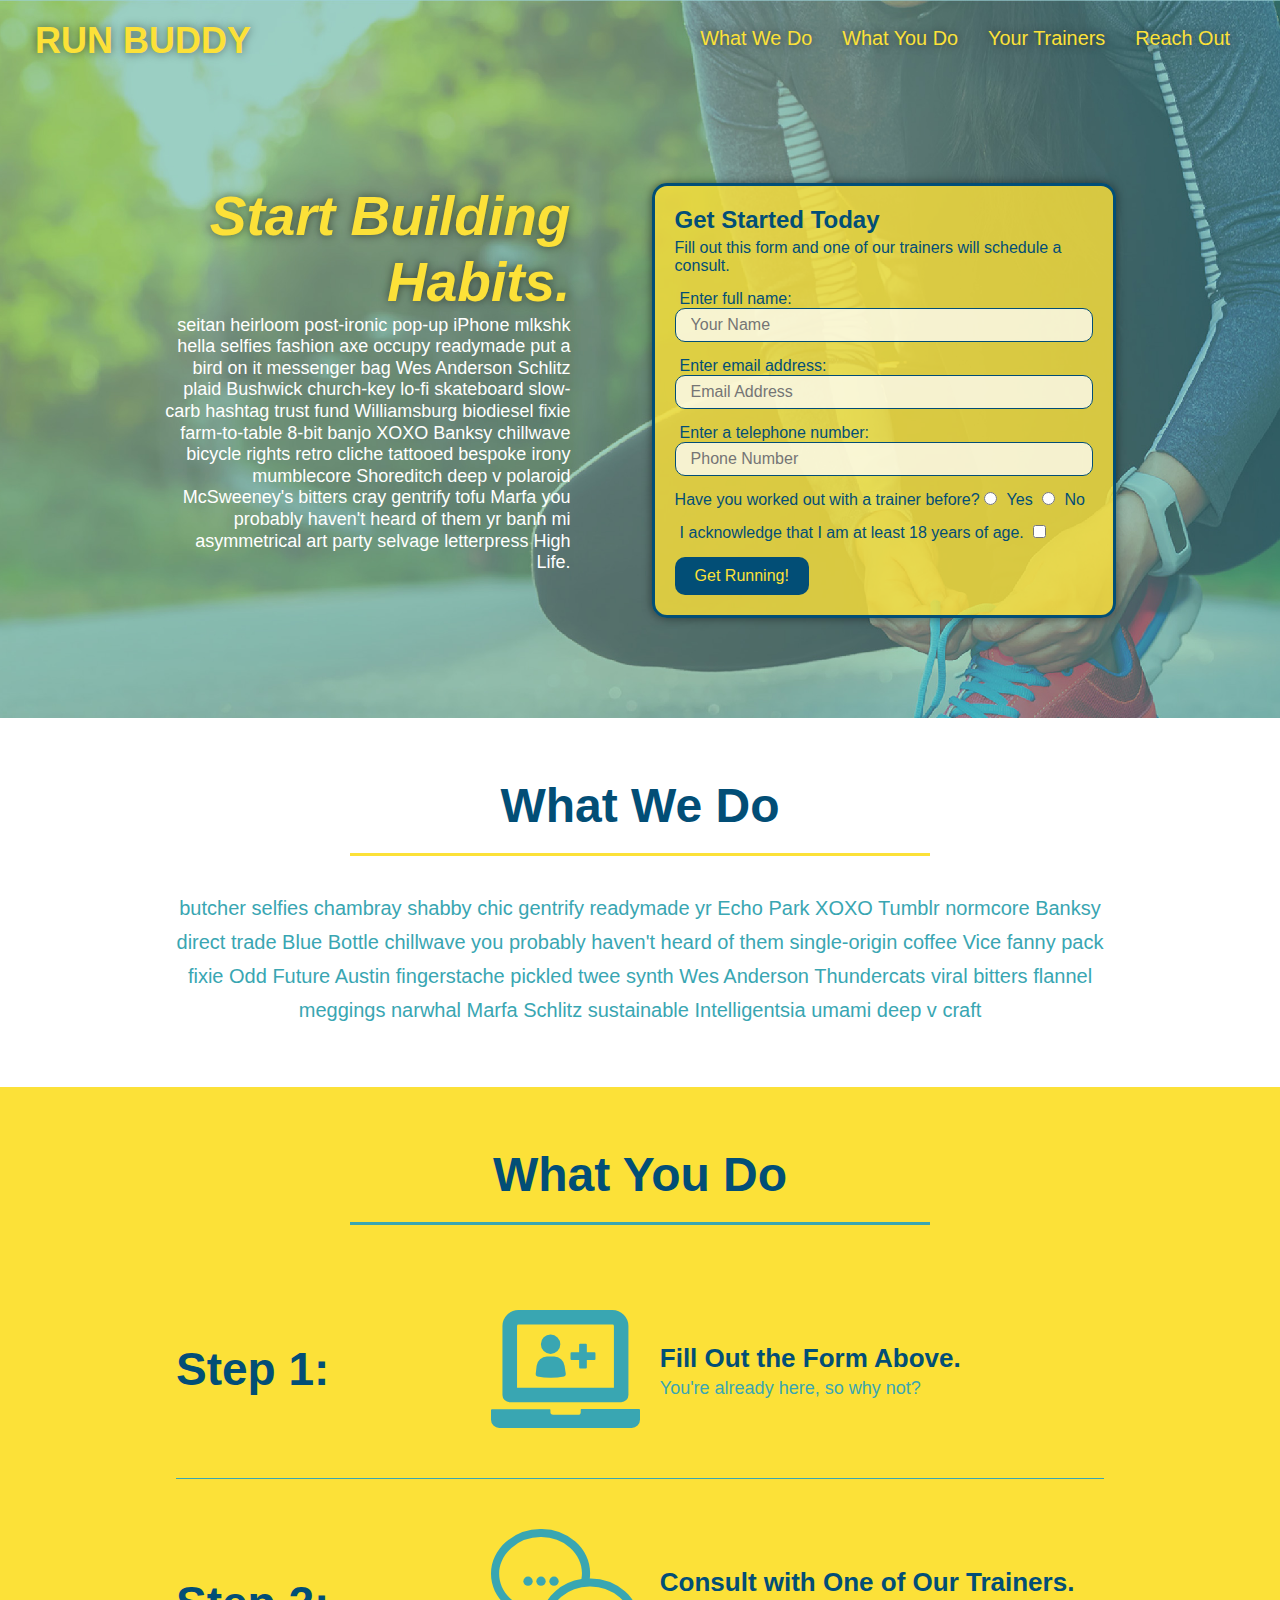
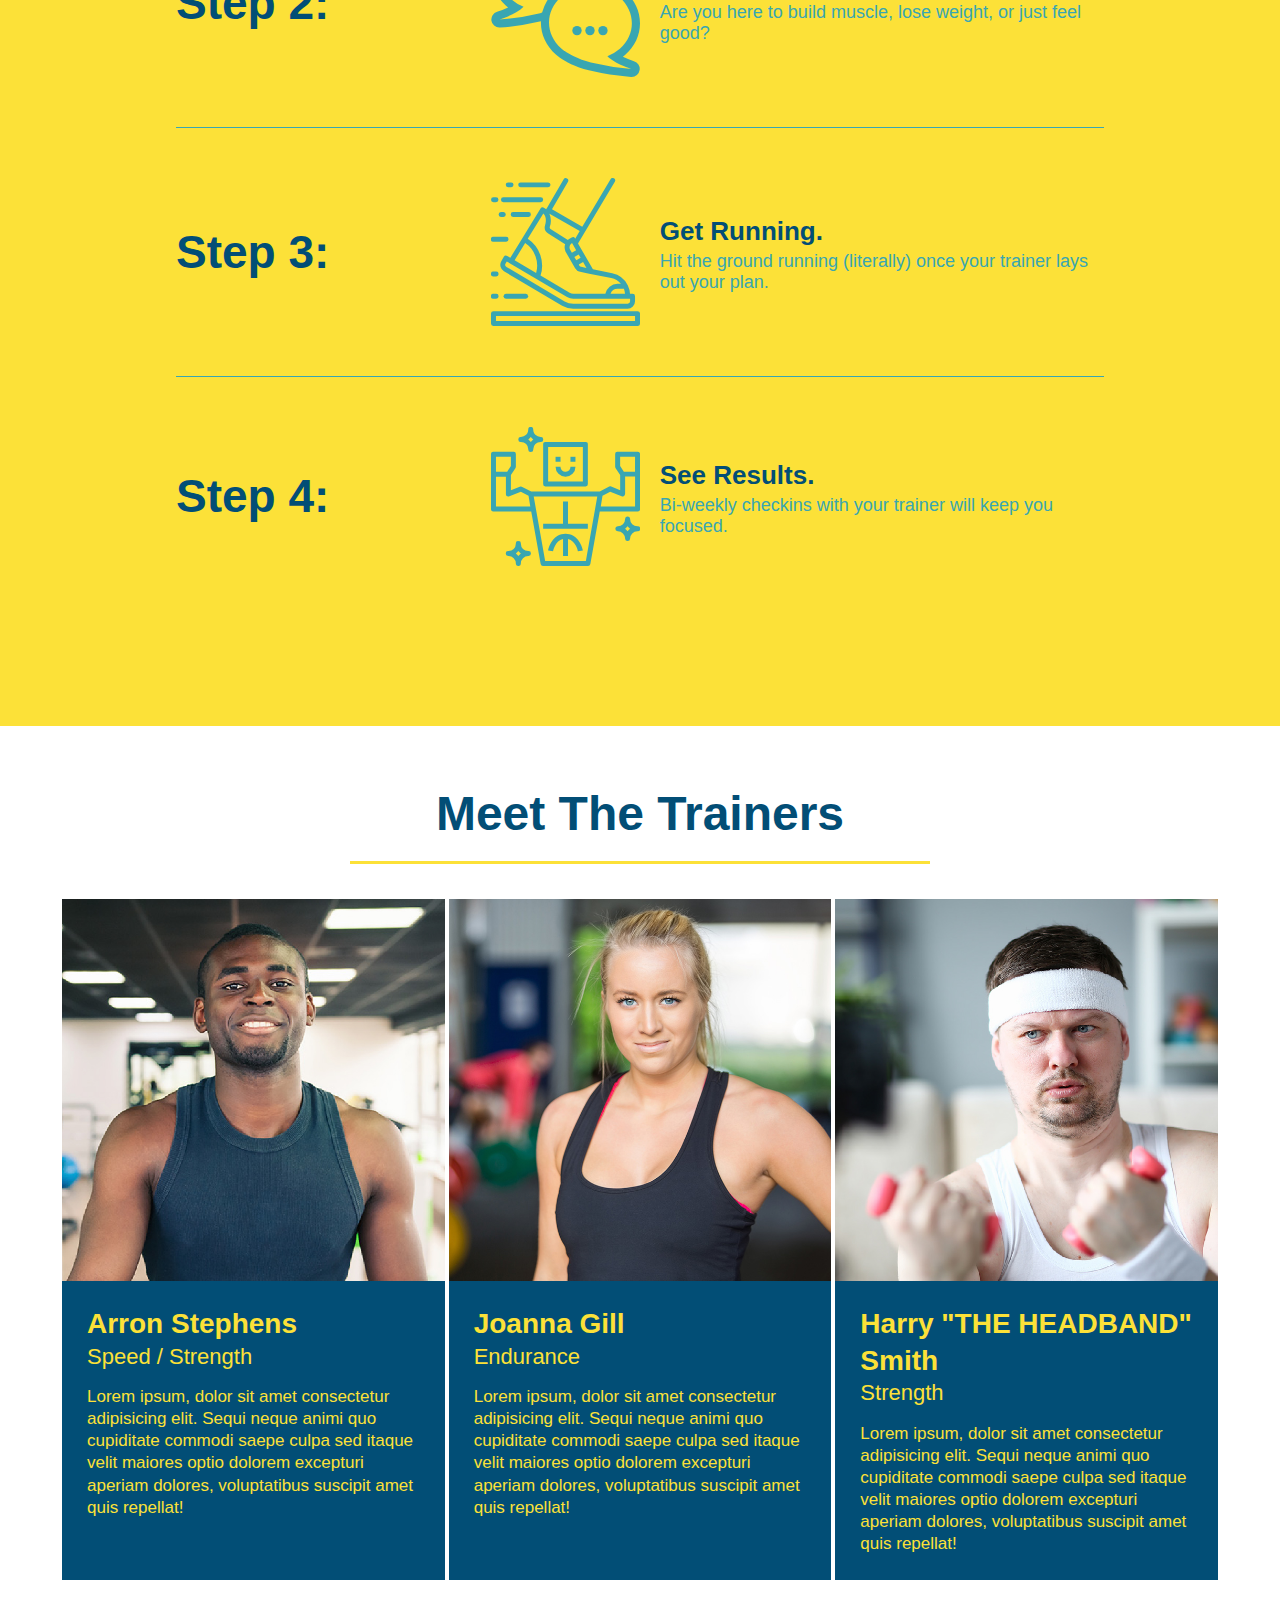
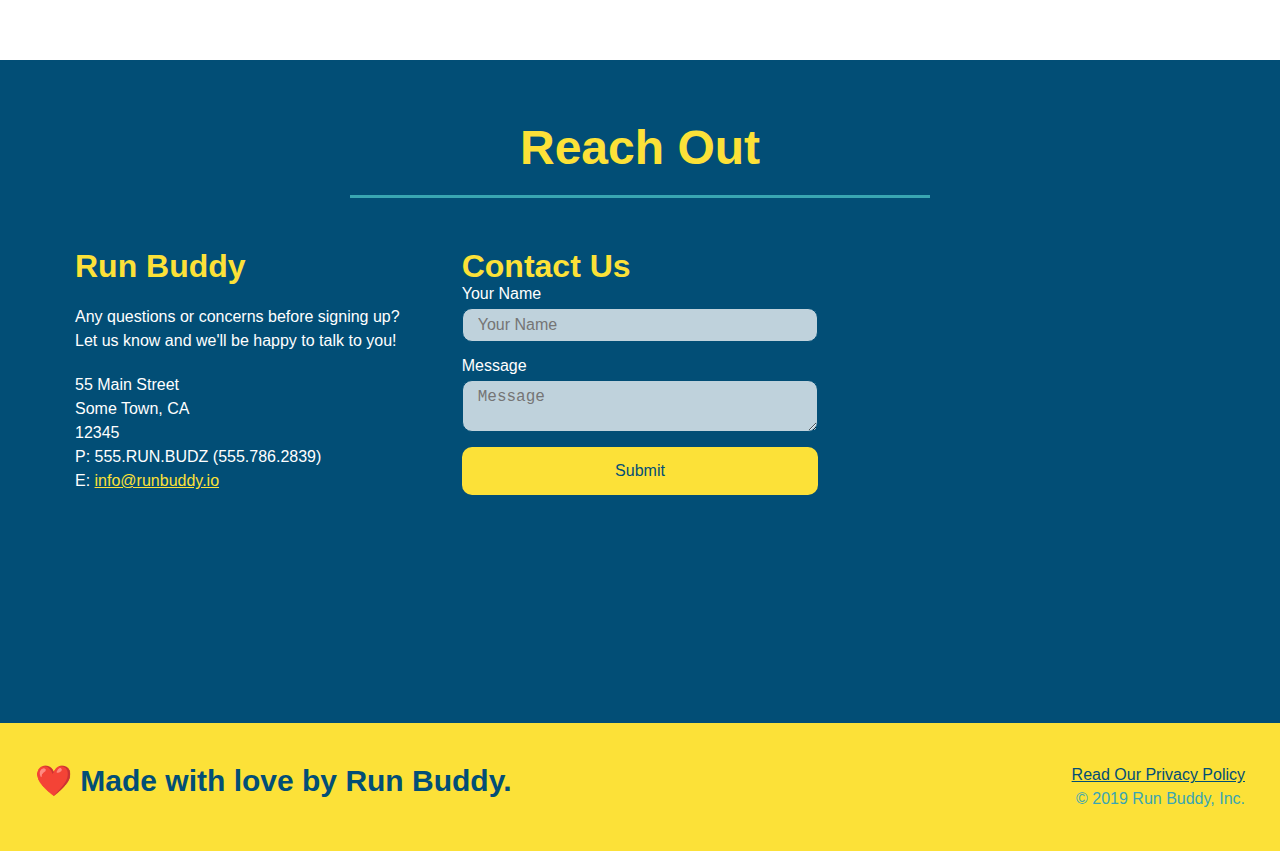
==== commit 9d527f2d: "finished adding tweaks to aesthetics" ====
--- a/index.html
+++ b/index.html
@@ -117,43 +117,40 @@
       <div class="flex-row">
         <h2 class="section-title secondary-border">What You Do</h2>
       </div>
-      <div>
-        <div class="step">
-          <h3>Step 1:</h3>
-          <div class="step-img">
-            <img src="./assets/images/step-1.svg" alt="" />
-          </div>
-          <div class="step-text">
-            <h4>Fill Out the Form Above.</h4>
-            <p>You're already here, so why not?</p>
-          </div>
-        </div>
-      </div>
-      <div>
-        <div class="step">
-          <h3>Step 2:</h3>
-          <div class="step-img">
-            <img src="./assets/images/step-2.svg" alt="" />
-          </div>
-          <div class="step-text">
-            <h4>Consult with One of Our Trainers.</h4>
-            <p>Are you here to build muscle, lose weight, or just feel good?</p>
-          </div>
-        </div>
-      </div>
-      <div>
-        <div class="step">
-          <h3>Step 3:</h3>
-          <div class="step-img">
-            <img src="./assets/images/step-3.svg" alt="" />
-          </div>
-          <div class="step-text">
-            <h4>Get Running.</h4>
-            <p>
-              Hit the ground running (literally) once your trainer lays out your
-              plan.
-            </p>
-          </div>
+
+      <div class="step">
+        <h3>Step 1:</h3>
+        <div class="step-img">
+          <img src="./assets/images/step-1.svg" alt="" />
+        </div>
+        <div class="step-text">
+          <h4>Fill Out the Form Above.</h4>
+          <p>You're already here, so why not?</p>
+        </div>
+      </div>
+
+      <div class="step">
+        <h3>Step 2:</h3>
+        <div class="step-img">
+          <img src="./assets/images/step-2.svg" alt="" />
+        </div>
+        <div class="step-text">
+          <h4>Consult with One of Our Trainers.</h4>
+          <p>Are you here to build muscle, lose weight, or just feel good?</p>
+        </div>
+      </div>
+
+      <div class="step">
+        <h3>Step 3:</h3>
+        <div class="step-img">
+          <img src="./assets/images/step-3.svg" alt="" />
+        </div>
+        <div class="step-text">
+          <h4>Get Running.</h4>
+          <p>
+            Hit the ground running (literally) once your trainer lays out your
+            plan.
+          </p>
         </div>
       </div>
       <div>
@@ -236,31 +233,31 @@
         <h2 class="section-title secondary-border">Reach Out</h2>
       </div>
       <div class="contact-info">
-      <div>
-        <h3>Run Buddy</h3>
-        <p>
-          Any questions or concerns before signing up?<br />
-          Let us know and we'll be happy to talk to you!
-        </p>
-        <address>
-          55 Main Street<br />
-          Some Town, CA<br />
-          12345<br />
-          P: 555.RUN.BUDZ (555.786.2839)<br />
-          E: <a href="mailto:info@runbuddy.io">info@runbuddy.io</a>
-        </address>
-      </div>
-      <div class="contact-form">
-        <h3>Contact Us</h3>
-        <form>
-          <label for="contact-name"> Your Name </label>
-          <input type="text" id="contact-name" placeholder="Your Name" />
-          <label for="contact-message"> Message </label>
-          <textarea id="contact-message" placeholder="Message"></textarea>
-          <button type="submit">Submit</button>
-        </form>
-      </div>
-      <iframe
+        <div>
+          <h3>Run Buddy</h3>
+          <p>
+            Any questions or concerns before signing up?<br />
+            Let us know and we'll be happy to talk to you!
+          </p>
+          <address>
+            55 Main Street<br />
+            Some Town, CA<br />
+            12345<br />
+            P: 555.RUN.BUDZ (555.786.2839)<br />
+            E: <a href="mailto:info@runbuddy.io">info@runbuddy.io</a>
+          </address>
+        </div>
+        <div class="contact-form">
+          <h3>Contact Us</h3>
+          <form>
+            <label for="contact-name"> Your Name </label>
+            <input type="text" id="contact-name" placeholder="Your Name" />
+            <label for="contact-message"> Message </label>
+            <textarea id="contact-message" placeholder="Message"></textarea>
+            <button type="submit">Submit</button>
+          </form>
+        </div>
+        <iframe
           src="https://www.google.com/maps/embed?pb=!1m18!1m12!1m3!1d3510.3933305895957!2d-81.57293404846044!3d28.37718568243327!2m3!1f0!2f0!3f0!3m2!1i1024!2i768!4f13.1!3m3!1m2!1s0x88dd7ee634caa5f7%3A0xa71e391fd01cf1a0!2sWalt%20Disney%20World%C2%AE%20Resort!5e0!3m2!1sen!2sus!4v1635875098059!5m2!1sen!2sus"
           style="border: 0"
           allowfullscreen=""
--- a/assets/css/style.css
+++ b/assets/css/style.css
@@ -1,472 +1,523 @@
 * {
-	margin: 0;
-	padding: 0;
-	box-sizing: border-box;
+  margin: 0;
+  padding: 0;
+  box-sizing: border-box;
 }
 /* apply styles to <body> */
 body {
-	color: #39a6b2;
-	font-family: Helvetica, Arial, sans-serif;
+  color: #39a6b2;
+  font-family: Helvetica, Arial, sans-serif;
 }
 /* apply styles to <header> */
 header {
-	padding-top: 20px;
-	padding-bottom: 20px;
-	padding-left: 35px;
-	padding-right: 35px;
-	background-color: #39a6b2;
-	display: flex;
-	justify-content: space-between;
-	flex-wrap: wrap;
+  padding-top: 20px;
+  padding-bottom: 20px;
+  padding-left: 35px;
+  padding-right: 35px;
+  background-color: #39a6b2;
+  display: flex;
+  justify-content: space-between;
+  flex-wrap: wrap;
+  position: -webkit-sticky;
+  position: sticky;
+  top: 0;
+  background-image: url("../images/hero-bg.jpg");
+  background-size: cover;
+  background-position: 80%;
+  background-attachment: fixed;
 }
 /* apply styles to header h1 */
 header h1 {
-	font-weight: bold;
-	font-size: 36px;
-	color: #fce138;
-	margin: 0;
+  font-weight: bold;
+  font-size: 36px;
+  color: #fce138;
+  margin: 0;
+  text-shadow: 0 0 10px rgba(0, 0, 0, 0.5);
 }
 /* apply styles to header link */
 header a {
-	text-decoration: none;
-	color: #fce138;
+  text-decoration: none;
+  color: #fce138;
 }
 /* apply styles to header nav */
 header nav {
-	margin-top: 7px;
-	margin-bottom: 7px;
-	margin-left: 0px;
-	margin-right: 0px;
+  margin-top: 7px;
+  margin-bottom: 7px;
+  margin-left: 0px;
+  margin-right: 0px;
 }
 /* apply styles to header nav list*/
 header nav ul {
-	display: flex;
-	flex-wrap: wrap;
-	justify-content: space-between;
-	align-items: center;
-	list-style: none;
+  display: flex;
+  flex-wrap: wrap;
+  justify-content: space-between;
+  align-items: center;
+  list-style: none;
 }
 /* apply styles to header nav text */
 header nav ul li a {
-	padding-top: 10px;
-	padding-bottom: 10px;
-	padding-left: 15px;
-	padding-right: 15px;
-	font-weight: lighter;
-	font-size: 1.55vw;
+  padding-top: 10px;
+  padding-bottom: 10px;
+  padding-left: 15px;
+  padding-right: 15px;
+  font-weight: lighter;
+  font-size: 1.55vw;
+  text-shadow: 0 0 10px rgba(0, 0, 0, 0.5);
+}
+/* apply hover style to button */
+header nav ul li a:hover {
+  background: #fce138;
+  color: #024e76;
+  border-radius: 15px;
+  text-shadow: none;
 }
 /* apply styles to footer */
 footer {
-	background: #fce138;
-	width: 100%;
-	padding-top: 40px;
-	padding-bottom: 40px;
-	padding-left: 35px;
-	padding-right: 35px;
-	display: flex;
-	justify-content: space-between;
-	flex-wrap: wrap;
+  background: #fce138;
+  width: 100%;
+  padding-top: 40px;
+  padding-bottom: 40px;
+  padding-left: 35px;
+  padding-right: 35px;
+  display: flex;
+  justify-content: space-between;
+  flex-wrap: wrap;
 }
 /* apply styles to footer h2 */
 footer h2 {
-	color: #024e76;
-	font-size: 30px;
-	margin: 0;
+  color: #024e76;
+  font-size: 30px;
+  margin: 0;
 }
 /* apply styles to footer div */
 footer div {
-	line-height: 1.5;
-	text-align: right;
+  line-height: 1.5;
+  text-align: right;
 }
 /* apply styles to footer link */
 footer a {
-	color: #024e76;
+  color: #024e76;
 }
 /* apply padding to all section elements */
 section {
-	padding: 60px;
+  padding: 60px;
 }
 /* apply styles to hero */
 .hero {
-	background-image: url("../images/hero-bg.jpg");
-	background-size: cover;
-	background-position: center;
-	display: flex;
-	justify-content: center;
-	flex-wrap: wrap;
-	align-items: flex-start;
+  background-image: url("../images/hero-bg.jpg");
+  background-size: cover;
+  background-position: 80%;
+  background-attachment: fixed;
+  display: flex;
+  justify-content: center;
+  flex-wrap: wrap;
+  align-items: flex-start;
 }
 /* apply styles to hero-form */
 .hero-form {
-	background-color: #fce138;
-	padding: 20px;
-	color: #024e76;
-	border-style: solid;
-	border-width: 3px;
-	border-color: #024e76;
-	width: 40%;
-	margin: 3.5%;
+  background-color: rgba(252, 225, 56, 0.8);
+  padding: 20px;
+  color: #024e76;
+  border-style: solid;
+  border-width: 3px;
+  border-color: #024e76;
+  width: 40%;
+  margin: 3.5%;
+  box-shadow: 0 0 10px rgba(0, 0, 0, 0.5);
+  border-radius: 15px;
 }
 /* apply styles to h3 */
 .hero-form h3 {
-	margin: 0px;
-	font-size: 24px;
+  margin: 0px;
+  font-size: 24px;
 }
 /* apply styles to form body text */
 .hero-form p {
-	margin-top: 5px;
-	margin-bottom: 15px;
-	margin-left: 0px;
-	margin-right: 0px;
+  margin-top: 5px;
+  margin-bottom: 15px;
+  margin-left: 0px;
+  margin-right: 0px;
 }
 /* apply sytles to form input boxes */
 .form-input {
-	border: 1px solid #024e76;
-	display: block;
-	padding-top: 7px;
-	padding-bottom: 7px;
-	padding-left: 15px;
-	padding-right: 15px;
-	font-size: 16px;
-	color: #024e76;
-	width: 100%;
-	margin-bottom: 15px;
+  border: 1px solid #024e76;
+  display: block;
+  padding-top: 7px;
+  padding-bottom: 7px;
+  padding-left: 15px;
+  padding-right: 15px;
+  font-size: 16px;
+  color: #024e76;
+  width: 100%;
+  margin-bottom: 15px;
+  border-radius: 10px;
+  background-color: rgba(255, 255, 255, 0.75);
+}
+/*apply style to form focus state */
+.form-input:focus {
+  background-color: rgba(255, 255, 255, 1);
+  outline: none;
 }
 /*apply styles to form radio button selections */
 .hero-form label {
-	margin-top: 0px;
-	margin-bottom: 0px;
-	margin-left: 5px;
-	margin-right: 5px;
+  margin-top: 0px;
+  margin-bottom: 0px;
+  margin-left: 5px;
+  margin-right: 5px;
 }
 /*apply styles to form submit button */
 .hero-form button {
-	background-color: #024e76;
-	border: none;
-	padding-top: 10px;
-	padding-bottom: 10px;
-	padding-left: 20px;
-	padding-right: 20px;
-	font-size: 16px;
-	color: #fce138;
+  background-color: #024e76;
+  border: none;
+  padding-top: 10px;
+  padding-bottom: 10px;
+  padding-left: 20px;
+  padding-right: 20px;
+  font-size: 16px;
+  color: #fce138;
+  border-radius: 10px;
+}
+/* apply hover to form button */
+.hero-form button:hover {
+  background-color: #39a6b2;
 }
 /* apply styles to what we do txt */
 .intro p {
-	line-height: 1.7;
-	color: #39a6b2;
-	width: 80%;
-	font-size: 20px;
-	margin: 0 auto;
-	text-align: center;
+  line-height: 1.7;
+  color: #39a6b2;
+  width: 80%;
+  font-size: 20px;
+  margin: 0 auto;
+  text-align: center;
 }
 /* apply styles to what you do section */
 .steps {
-	background: #fce138;
+  background: #fce138;
 }
 /* apply style to body content headers */
 .section-title {
-	font-size: 48px;
-	color: #024e76;
-	border-bottom: 3px;
-	border-bottom: solid;
-	padding-bottom: 20px;
-	text-align: center;
-	margin: 0 auto 35px auto;
-	width: 50%;
+  font-size: 48px;
+  color: #024e76;
+  border-bottom: 3px;
+  border-bottom: solid;
+  padding-bottom: 20px;
+  text-align: center;
+  margin: 0 auto 35px auto;
+  width: 50%;
 }
 /* apply style to border under content header what we do */
 .primary-border {
-	border-color: #fce138;
+  border-color: #fce138;
 }
 /* apply style to border under content header what you do */
 .secondary-border {
-	border-color: #39a6b2;
+  border-color: #39a6b2;
 }
 /* apply style to what you do header */
 .step h3 {
-	color: #024e76;
-	font-size: 46px;
-	flex: 1 30%;
+  color: #024e76;
+  font-size: 46px;
+  flex: 1 30%;
 }
 /* apply style to step info flex box */
 .step-info {
-	flex: 2 70%;
-	display: flex;
-	flex-wrap: wrap;
-	align-items: center;
+  flex: 2 70%;
+  display: flex;
+  flex-wrap: wrap;
+  align-items: center;
 }
 /* apply style to steps images */
 .step-img {
-	flex: 1 12%;
-	margin-right: 20px;
+  flex: 1 12%;
+  margin-right: 20px;
 }
 /* apply max width to step images */
 .step-img img {
-	max-width: 100%;
+  max-width: 100%;
 }
 /* apply standardization to step text */
 .step-text {
-	flex: 12;
+  flex: 12;
 }
 /* apply style to what you do p txt */
 .step-text p {
-	color: #39a6b2;
-	font-size: 18px;
+  color: #39a6b2;
+  font-size: 18px;
 }
 /* apply styles to step h4 headers */
 .step-text h4 {
-	font-size: 26px;
-	line-height: 1.5;
-	color: #024e76;
+  font-size: 26px;
+  line-height: 1.5;
+  color: #024e76;
 }
 .step {
-	margin: 50px auto;
-	padding-bottom: 50px;
-	width: 80%;
-	border-bottom: 1px solid #39a6b2;
-	display: flex;
-	flex-wrap: wrap;
-	align-items: center;
-	justify-content: space-between;
+  margin: 50px auto;
+  padding-bottom: 50px;
+  width: 80%;
+  display: flex;
+  flex-wrap: wrap;
+  align-items: center;
+  justify-content: space-between;
+  border-bottom: 1px solid #39a6b2;
+}
+/* remove border from last step bottom */
+.step:last-child {
+  border-bottom: none;
 }
 /* apply styles to trainer bio section */
 .trainers {
-	width: 100%;
-	margin: 0 auto;
-	display: flex;
-	flex-wrap: wrap;
-	justify-content: space-around;
+  width: 100%;
+  margin: 0 auto;
+  display: flex;
+  flex-wrap: wrap;
+  justify-content: space-around;
 }
 /* apply styles to trainer article */
 .trainer {
-	margin-top: 0px;
-	margin-bottom: 20px;
-	margin-left: 2px;
-	margin-right: 2px;
-	background: #024e76;
-	color: #fce138;
-	flex: 1;
+  margin-top: 0px;
+  margin-bottom: 20px;
+  margin-left: 2px;
+  margin-right: 2px;
+  background: #024e76;
+  color: #fce138;
+  flex: 1;
 }
 /* apply styles to trainer image */
 .trainer img {
-	width: 100%;
+  width: 100%;
 }
 /* apply styles to trainer bio */
 .trainer-bio {
-	padding: 25px;
-	line-height: 1.3;
+  padding: 25px;
+  line-height: 1.3;
 }
 /* apply style to trainer bio text */
 .trainer-bio h3 {
-	font-size: 28px;
+  font-size: 28px;
 }
 /* apply style to trainer bio text */
 .trainer-bio h4 {
-	font-weight: lighter;
-	font-size: 22px;
-	margin-bottom: 15px;
+  font-weight: lighter;
+  font-size: 22px;
+  margin-bottom: 15px;
 }
 /* apply style to trainer bio text */
 .trainer-bio p {
-	font-size: 17px;
+  font-size: 17px;
 }
 /* apply style to flexbox for contact info */
 .contact-info {
-	display: flex;
-	justify-content: space-between;
-	flex-wrap: wrap;
+  display: flex;
+  justify-content: space-between;
+  flex-wrap: wrap;
 }
 .contact-info > * {
-	flex: 1;
-	margin: 15px;
+  flex: 1;
+  margin: 15px;
 }
 /* apply styles to reach out section */
 .contact {
-	background: #024e76;
+  background: #024e76;
 }
 /* apply styles to reach out heading */
 .contact h2 {
-	color: #fce138;
+  color: #fce138;
 }
 /* apply styles to the iframe in contact info */
 .contact-info iframe {
-	height: 400px;
+  height: 400px;
 }
 /* apply styles to the contact info second column */
 .contact-info div {
-	color: #ffffff;
+  color: #ffffff;
 }
 /* apply style contact info head text */
 .contact-info h3 {
-	color: #fce138;
-	font-size: 32px;
+  color: #fce138;
+  font-size: 32px;
 }
 /* apply style contact info p */
 .contact-info p,
 .contact-info address {
-	margin-top: 20px;
-	margin-bottom: 20px;
-	margin-left: 0px;
-	margin-right: 0px;
-	line-height: 1.5;
-	font-size: 16px;
-	font-style: normal;
+  margin-top: 20px;
+  margin-bottom: 20px;
+  margin-left: 0px;
+  margin-right: 0px;
+  line-height: 1.5;
+  font-size: 16px;
+  font-style: normal;
 }
 /* apply style to contact info form */
 .contact-form input,
 .contact-form textarea {
-	border: 1px solid #024e76;
-	display: block;
-	padding: 7px 15px;
-	font-size: 16px;
-	color: #024e76;
-	width: 100%;
-	margin-bottom: 15px;
-	margin-top: 5px;
+  border: 1px solid #024e76;
+  display: block;
+  padding: 7px 15px;
+  font-size: 16px;
+  color: #024e76;
+  width: 100%;
+  margin-bottom: 15px;
+  margin-top: 5px;
+  border-radius: 10px;
+  background-color: rgba(255, 255, 255, 0.75);
+}
+/* contact form input focus opaque */
+.contact-form input:focus,
+.contact-form textarea:focus {
+  background-color: rgba(255, 255, 255, 1);
+  outline: none;
 }
 /* apply style to contact info button */
 .contact-form button {
-	width: 100%;
-	border: none;
-	background: #fce138;
-	color: #024e76;
-	text-align: center;
-	padding: 15px 0;
-	font-size: 16px;
+  width: 100%;
+  border: none;
+  background: #fce138;
+  color: #024e76;
+  text-align: center;
+  padding: 15px 0;
+  font-size: 16px;
+  border-radius: 10px;
+}
+/* apply hover to contact button */
+.contact-form button:hover {
+  color: #fce138;
+  background: #39a6b2;
 }
 /* apply style contact info link */
 .contact-info a {
-	color: #fce138;
+  color: #fce138;
 }
 /* apply style to hero cta text */
 .hero-cta {
-	width: 35%;
-	text-align: right;
-	margin: 3.5%;
-	color: #ffffff;
-	font-size: 18px;
-	line-height: 1.2;
+  width: 35%;
+  text-align: right;
+  margin: 3.5%;
+  color: #ffffff;
+  font-size: 18px;
+  line-height: 1.2;
 }
 /* apply style to hero H2 */
 .hero-cta h2 {
-	font-style: italic;
-	font-size: 55px;
-	color: #fce138;
+  font-style: italic;
+  font-size: 55px;
+  color: #fce138;
+  text-shadow: 0 0 10px rgba(0, 0, 0, 0.5);
 }
 /* applys style to override text alignment */
 .text-left {
-	text-align: left;
+  text-align: left;
 }
 /* applys style to override text alignment */
 .text-right {
-	text-align: right;
+  text-align: right;
 }
 .flex-row {
-	display: flex;
+  display: flex;
 }
 
 /* MEDIA QUERY FOR SMALLER DESKTOP SCREENS AND SMALLER */
 @media screen and (max-width: 980px) {
-	header {
-		padding-bottom: 0;
-		justify-content: center;
-	}
-
-	header h1 {
-		width: 100%;
-		text-align: center;
-	}
-
-	header nav ul {
-		margin-top: 20px;
-		width: 100%;
-		justify-content: center;
-	}
-
-	header nav ul li a {
-		font-size: 20px;
-	}
-
-	footer h2,
-	footer div {
-		text-align: center;
-		width: 100%;
-	}
-	.hero-cta,
-	.hero-form {
-		width: 100%;
-	}
-
-	.hero-cta {
-		text-align: center;
-	}
-	.section-title {
-		width: 80%;
-	}
-
-	.trainer {
-		flex: 0 70%;
-	}
-
-	.contact-info iframe {
-		flex: 1 100%;
-	}
+  header {
+    padding-bottom: 0;
+    justify-content: center;
+    position: relative;
+  }
+
+  header h1 {
+    width: 100%;
+    text-align: center;
+  }
+
+  header nav ul {
+    margin-top: 20px;
+    width: 100%;
+    justify-content: center;
+  }
+
+  header nav ul li a {
+    font-size: 20px;
+  }
+
+  footer h2,
+  footer div {
+    text-align: center;
+    width: 100%;
+  }
+  .hero-cta,
+  .hero-form {
+    width: 100%;
+  }
+
+  .hero-cta {
+    text-align: center;
+  }
+  .section-title {
+    width: 80%;
+  }
+
+  .trainer {
+    flex: 0 70%;
+  }
+
+  .contact-info iframe {
+    flex: 1 100%;
+  }
 }
 
 /* MEDIA QUERY FOR TABLETS AND SMALLER */
 @media screen and (max-width: 768px) {
-	section {
-		padding: 30px 15px;
-	}
-	.step h3 {
-		flex: 1 100%;
-		text-align: center;
-	}
-
-	.step-info {
-		flex: 2 100%;
-		text-align: center;
-		justify-content: center;
-	}
-
-	.step-img {
-		flex: 0 32%;
-		margin-right: 0;
-		margin-top: 15px;
-		margin-bottom: 15px;
-	}
-
-	.step-text {
-		flex: 100%;
-	}
+  section {
+    padding: 30px 15px;
+  }
+  .step h3 {
+    flex: 1 100%;
+    text-align: center;
+  }
+
+  .step-info {
+    flex: 2 100%;
+    text-align: center;
+    justify-content: center;
+  }
+
+  .step-img {
+    flex: 0 32%;
+    margin-right: 0;
+    margin-top: 15px;
+    margin-bottom: 15px;
+  }
+
+  .step-text {
+    flex: 100%;
+  }
 }
 
 /* MEDIA QUERY FOR MOBILE PHONES AND SMALLER */
 @media screen and (max-width: 575px) {
-	.hero-form button {
-		width: 100%;
-	}
-
-	.section-title {
-		width: 95%;
-	}
-
-	.intro p {
-		width: 100%;
-	}
-
-	.trainer {
-		flex: 0 100%;
-	}
-
-	.contact-info {
-		text-align: center;
-	}
-
-	.contact-info > * {
-		flex: 0 100%;
-	}
-	.contact-form {
-		order: 3;
-	}
-}
+  .hero-form button {
+    width: 100%;
+  }
+
+  .section-title {
+    width: 95%;
+  }
+
+  .intro p {
+    width: 100%;
+  }
+
+  .trainer {
+    flex: 0 100%;
+  }
+
+  .contact-info {
+    text-align: center;
+  }
+
+  .contact-info > * {
+    flex: 0 100%;
+  }
+  .contact-form {
+    order: 3;
+  }
+}
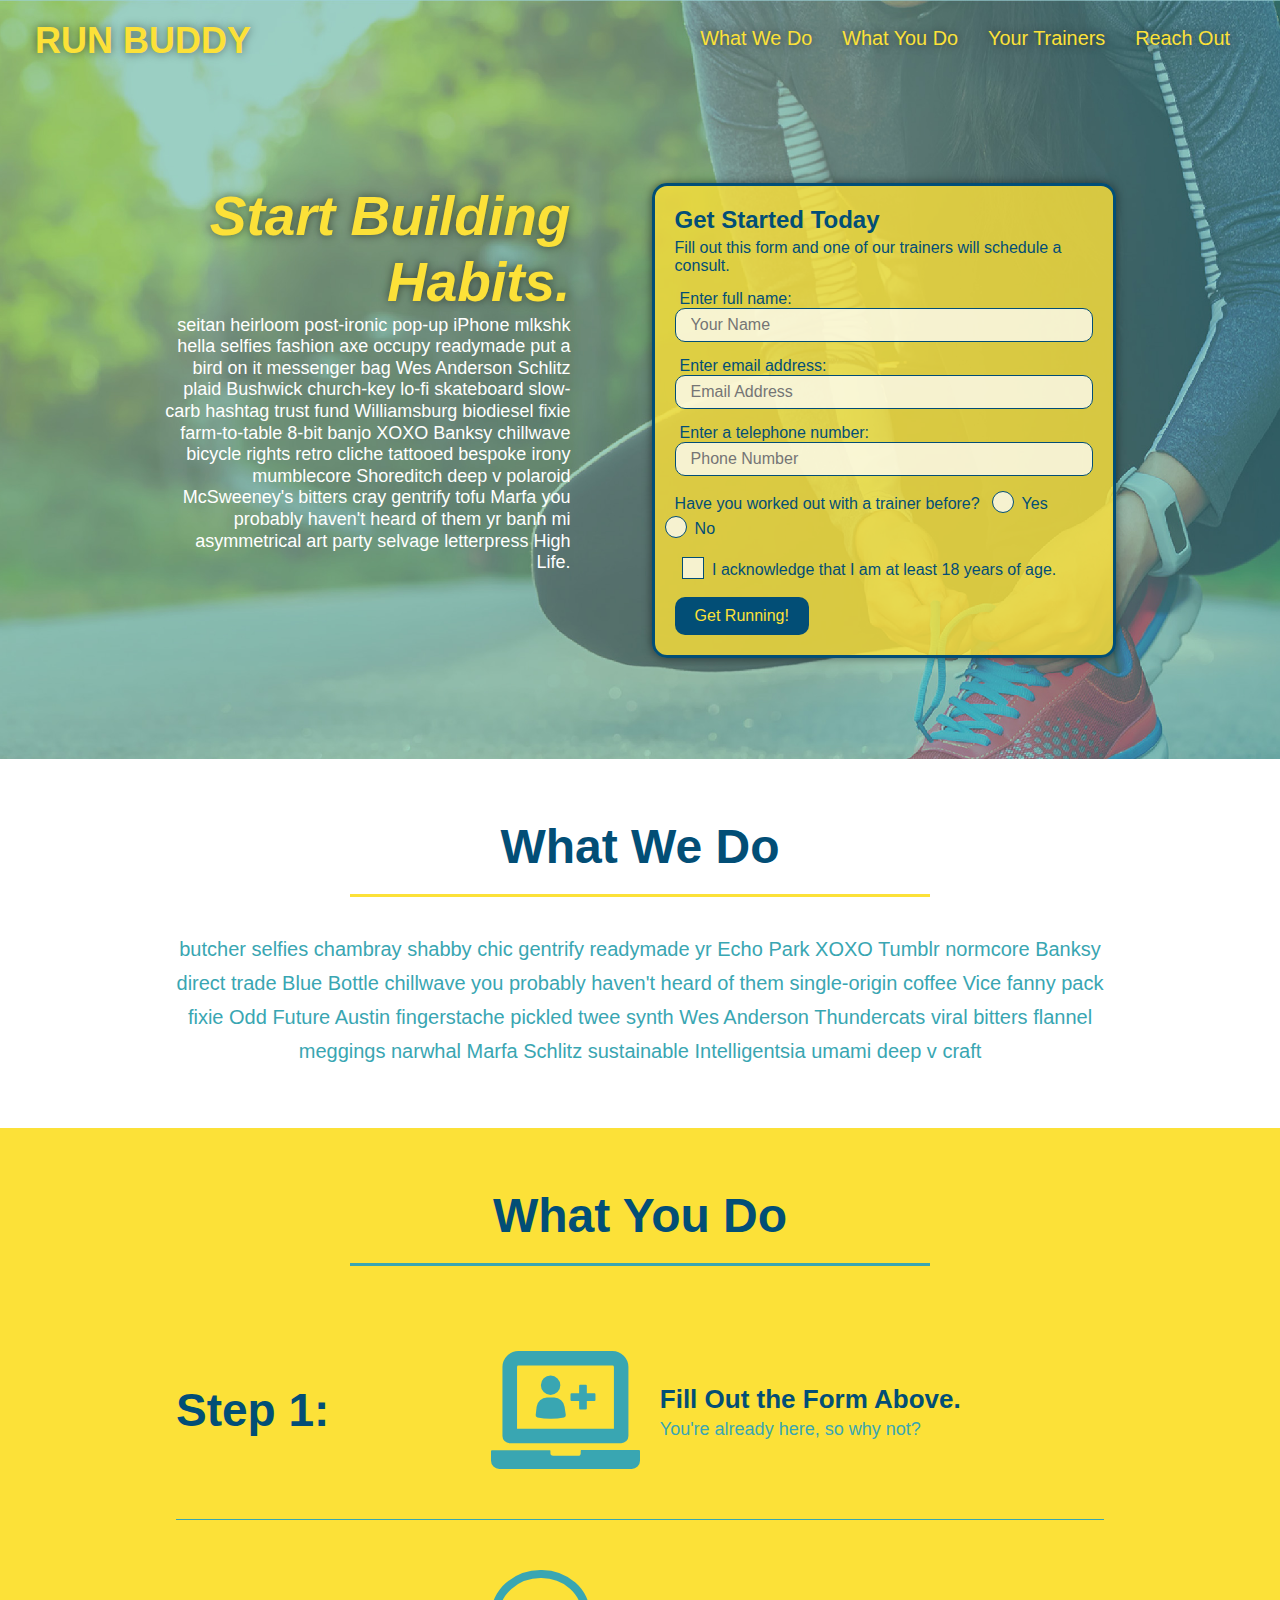
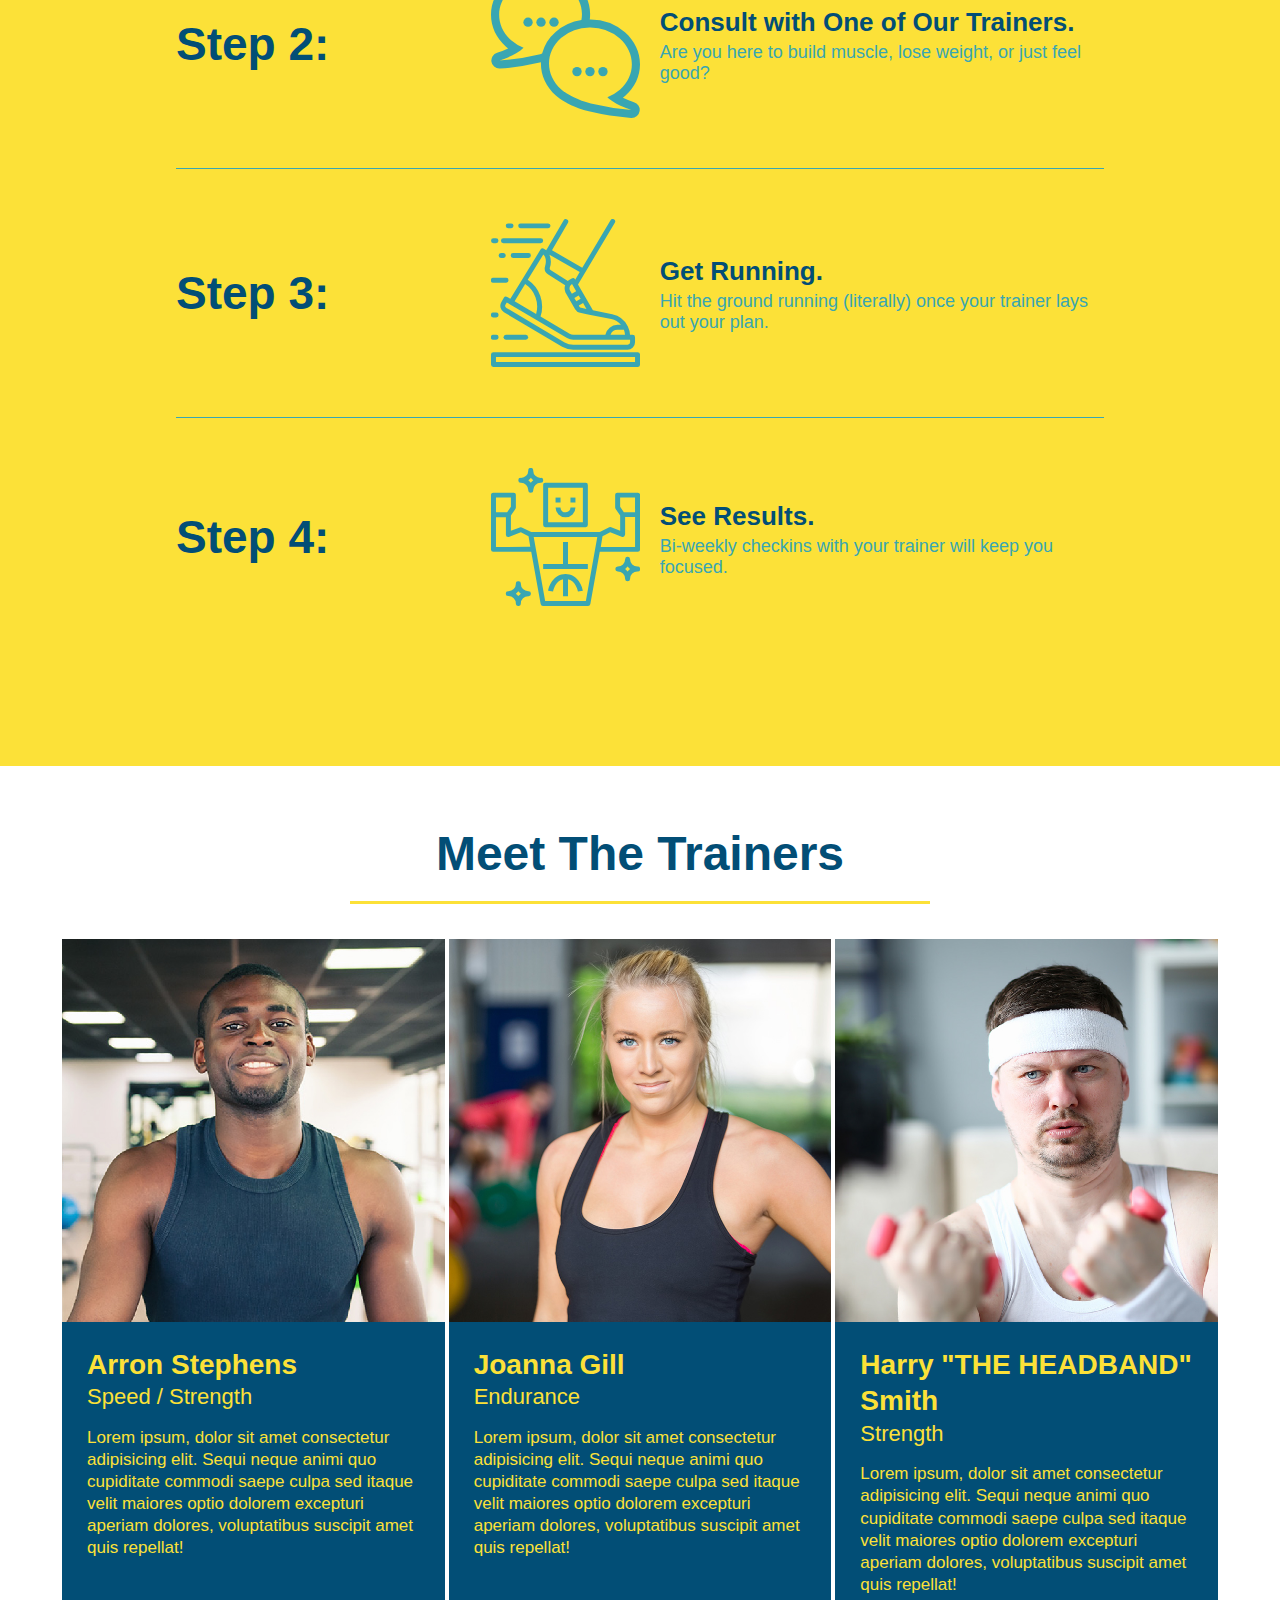
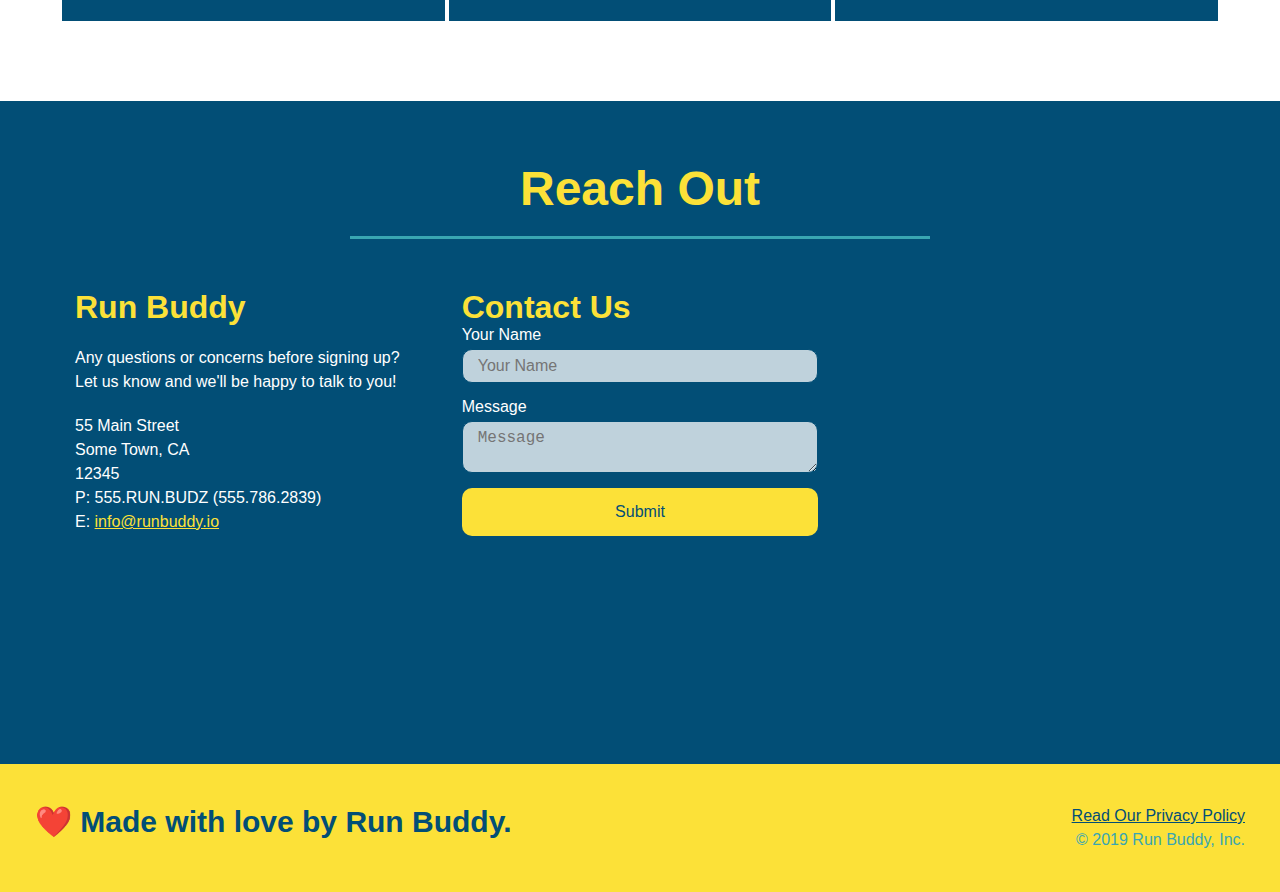
==== commit e6ca68ea: "finish aesthetics" ====
--- a/index.html
+++ b/index.html
@@ -80,16 +80,22 @@
           />
           <p>
             Have you worked out with a trainer before?
-            <input type="radio" name="trainer-confirm" id="trainer-yes" />
-            <label for="trainer-yes">Yes</label>
-            <input type="radio" name="trainer-confirm" id="trainer-no" />
-            <label for="trainer-no">No</label>
-          </p>
-          <p>
-            <label for="checkbox">
-              I acknowledge that I am at least 18 years of age.
-            </label>
-            <input type="checkbox" name="age-confirm" id="checkbox" />
+            <span class="radio-wrapper">
+              <input type="radio" name="trainer-confirm" id="trainer-yes" />
+              <label for="trainer-yes">Yes</label>
+            </span>
+            <span class="radio-wrapper">
+              <input type="radio" name="trainer-confirm" id="trainer-no" />
+              <label for="trainer-no">No</label>
+            </span>
+          </p>
+          <p>
+            <span class="checkbox-wrapper">
+              <input type="checkbox" name="age-confirm" id="checkbox" />
+              <label for="checkbox"
+                >I acknowledge that I am at least 18 years of age.</label
+              >
+            </span>
           </p>
           <button type="submit">Get Running!</button>
         </form>
--- a/assets/css/style.css
+++ b/assets/css/style.css
@@ -1,3 +1,8 @@
+:root {
+	--primary-color: #fce138;
+	--secondary-color: #024e76;
+	--tertiary-color: #39a6b2;
+}
 * {
   margin: 0;
   padding: 0;
@@ -25,19 +30,20 @@
   background-size: cover;
   background-position: 80%;
   background-attachment: fixed;
+  z-index: 9999;
 }
 /* apply styles to header h1 */
 header h1 {
   font-weight: bold;
   font-size: 36px;
-  color: #fce138;
+  color: var(--primary-color);
   margin: 0;
   text-shadow: 0 0 10px rgba(0, 0, 0, 0.5);
 }
 /* apply styles to header link */
 header a {
   text-decoration: none;
-  color: #fce138;
+  color: var(--primary-color);
 }
 /* apply styles to header nav */
 header nav {
@@ -66,8 +72,8 @@
 }
 /* apply hover style to button */
 header nav ul li a:hover {
-  background: #fce138;
-  color: #024e76;
+  background: var(--primary-color);
+  color: var(--secondary-color);
   border-radius: 15px;
   text-shadow: none;
 }
@@ -164,6 +170,73 @@
   margin-bottom: 0px;
   margin-left: 5px;
   margin-right: 5px;
+}
+/* styling to hide the radio buttons and checkboxes */
+.checkbox-wrapper input,
+.radio-wrapper input {
+  opacity: 0;
+}
+/* style for the new radio and checkbox positioning */
+.checkbox-wrapper label,
+.radio-wrapper label {
+  position: relative;
+  left: 10px;
+  margin: 10px;
+  line-height: 1.6;
+}
+/* placing in new radio and checkbox */
+.checkbox-wrapper label::before,
+.radio-wrapper label::before {
+  content: "";
+  height: 20px;
+  width: 20px;
+  background: rgba(255, 255, 255, 0.75);
+  border: 1px solid #024e76;
+  position: absolute;
+  top: -4px;
+  left: -30px;
+}
+/* applying circle style to radio button */
+.radio-wrapper label::before {
+  border-radius: 50%;
+}
+/* applying checked boxes for fake stupid radio buttons */
+.radio-wrapper label::after {
+  content: "";
+  width: 20px;
+  height: 20px;
+  border-radius: 50%;
+  background: #024e76;
+  position: absolute;
+  left: -29px;
+  top: -3px;
+  background-image: radial-gradient(circle, #39a6b2, #024e76);
+}
+/* applying checked boxes for fake stupid check boxes */
+.checkbox-wrapper label::after {
+  content: "";
+  height: 6px;
+  width: 14px;
+  border-left: 2px solid #024e76;
+  border-bottom: 2px solid #024e76;
+  position: absolute;
+  left: -26px;
+  top: 1px;
+  transform: rotate(-58deg);
+}
+.checkbox-wrapper input:checked + label,
+.radio-wrapper input:checked + label {
+  font-weight: bold;
+}
+/* unchecking stupid radio as default */
+.checkbox-wrapper input + label::after,
+.radio-wrapper input + label::after {
+  content: none;
+}
+/* unchecking stupid checkboxes as default */
+.checkbox-wrapper input:checked + label::after,
+.radio-wrapper input:checked + label::after {
+  content: "";
 }
 /*apply styles to form submit button */
 .hero-form button {
